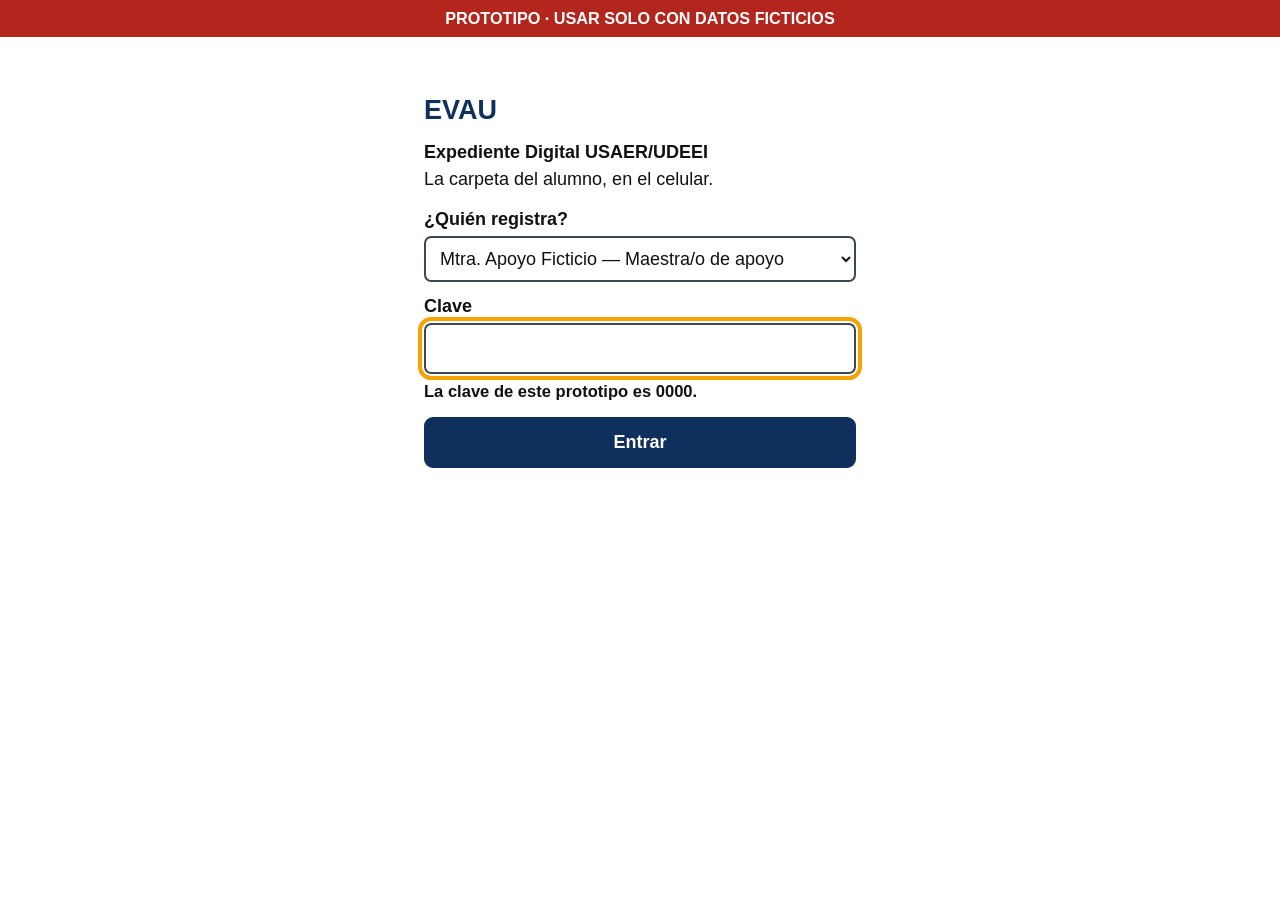
==== index.html @ 11ee19fd "EVAU 1.4.0: área de comunicación (plan individual e informe final) Pestaña Comunicación con la estru" ====
<!DOCTYPE html>
<html lang="es-MX">
<head>
<meta charset="utf-8">
<meta name="viewport" content="width=device-width, initial-scale=1">
<title>EVAU · Expediente Vivo de Atención USAER/UDEEI</title>
<meta name="theme-color" content="#0f2f5c">
<link rel="manifest" href="manifest.webmanifest">
<link rel="icon" href="icons/icon-192.png">
<link rel="apple-touch-icon" href="icons/icon-192.png">
<style>
:root{--azul:#0f2f5c;--azul2:#1b4a8a;--verde:#0b7a3e;--ambar:#b86a00;--rojo:#b3261e;--tinta:#111;--borde:#3d4654;--fondo:#fff;--gris:#eef1f5}
*{box-sizing:border-box}
html{font-size:18px}
body{margin:0;font-family:Arial,Helvetica,sans-serif;color:var(--tinta);background:var(--fondo);line-height:1.5;padding-bottom:6rem}
h1,h2,h3{margin:.2rem 0 .6rem;color:var(--azul);line-height:1.25}
h1{font-size:1.5rem}h2{font-size:1.3rem}h3{font-size:1.1rem}
p{margin:.3rem 0 .7rem}
a{color:var(--azul2);font-weight:bold}
header.barra{background:var(--azul);color:#fff;padding:.6rem 1rem;display:flex;align-items:center;gap:.8rem;flex-wrap:wrap}
header.barra .marca{font-size:1.4rem;font-weight:bold;letter-spacing:.05em}
header.barra .sub{font-size:.85rem;flex:1;min-width:10rem}
header.barra button{background:#fff;color:var(--azul);border:2px solid #fff}
.aviso-ficticio{background:var(--rojo);color:#fff;font-weight:bold;text-align:center;padding:.35rem .6rem;font-size:.9rem}
nav.menu{display:flex;gap:.3rem;overflow-x:auto;background:var(--gris);padding:.4rem .6rem;border-bottom:2px solid var(--azul);position:sticky;top:0;z-index:5}
nav.menu a{flex:0 0 auto;text-decoration:none;color:var(--azul);background:#fff;border:2px solid var(--azul);border-radius:.5rem;padding:.45rem .8rem;font-size:1rem}
nav.menu a.activo{background:var(--azul);color:#fff}
main{max-width:64rem;margin:0 auto;padding:1rem}
button,.boton{font:inherit;font-weight:bold;cursor:pointer;border:2px solid var(--azul);background:var(--azul);color:#fff;border-radius:.5rem;padding:.55rem .95rem;min-height:2.8rem}
button.sec{background:#fff;color:var(--azul)}
button.peligro{background:var(--rojo);border-color:var(--rojo)}
button.chico{min-height:2.2rem;padding:.3rem .6rem;font-size:.9rem}
button:focus-visible,a:focus-visible,input:focus-visible,select:focus-visible,textarea:focus-visible{outline:4px solid #f5a300;outline-offset:2px}
.fila{display:flex;gap:.6rem;flex-wrap:wrap;align-items:center;margin:.5rem 0}
.sep{flex:1}
.tarjetas{display:grid;grid-template-columns:repeat(auto-fill,minmax(11rem,1fr));gap:.8rem;margin:.8rem 0}
.tarjeta{border:2px solid var(--borde);border-radius:.6rem;padding:.8rem;background:#fff}
a.tarjeta{text-decoration:none;color:var(--tinta);display:block}
a.tarjeta:hover{border-color:var(--azul);background:var(--gris)}
.tarjeta .num{font-size:2.2rem;font-weight:bold;color:var(--azul);line-height:1.1}
.tarjeta .tit{font-weight:bold}
.caja{border:2px solid var(--borde);border-radius:.6rem;padding:.9rem;margin:.8rem 0;background:#fff}
.caja.alerta{border-color:var(--rojo);border-left-width:.6rem}
.caja.ok{border-color:var(--verde);border-left-width:.6rem}
table{border-collapse:collapse;width:100%;margin:.5rem 0;font-size:.95rem}
th,td{border:1.5px solid var(--borde);padding:.4rem .5rem;text-align:left;vertical-align:top}
th{background:var(--azul);color:#fff}
.tabla-scroll{overflow-x:auto}
td.n,th.n{text-align:center}
label{display:block;font-weight:bold;margin:.6rem 0 .2rem}
input,select,textarea{font:inherit;width:100%;padding:.55rem;border:2px solid var(--borde);border-radius:.4rem;background:#fff;color:var(--tinta)}
textarea{min-height:7rem}
td select,td input{padding:.3rem;min-width:4.5rem}
.etq{display:inline-block;border-radius:.4rem;padding:.1rem .5rem;font-weight:bold;font-size:.85rem;color:#fff;background:var(--azul)}
.etq.v{background:var(--verde)}.etq.a{background:var(--ambar)}.etq.r{background:var(--rojo)}.etq.g{background:#3d4654}
.pestanas{display:flex;gap:.3rem;overflow-x:auto;margin:.8rem 0;border-bottom:3px solid var(--azul)}
.pestanas a{flex:0 0 auto;text-decoration:none;padding:.5rem .8rem;border:2px solid var(--azul);border-bottom:none;border-radius:.5rem .5rem 0 0;color:var(--azul);background:#fff}
.pestanas a.activo{background:var(--azul);color:#fff}
.registro{border:2px solid var(--borde);border-left:.6rem solid var(--azul);border-radius:.5rem;padding:.7rem .8rem;margin:.7rem 0}
.registro.anulado{border-left-color:#3d4654;text-decoration:line-through;text-decoration-color:var(--rojo)}
.registro .cab{display:flex;gap:.5rem;flex-wrap:wrap;align-items:center;font-weight:bold}
.registro .firma{font-size:.9rem;font-style:italic}
.miniaturas{display:flex;gap:.5rem;flex-wrap:wrap;margin-top:.5rem}
.miniaturas img{width:6.5rem;height:6.5rem;object-fit:cover;border:2px solid var(--borde);border-radius:.4rem}
.miniaturas a.arch{border:2px solid var(--azul);border-radius:.4rem;padding:.4rem .6rem;text-decoration:none}
.barra-h{display:grid;grid-template-columns:minmax(7rem,14rem) 1fr 3rem;gap:.5rem;align-items:center;margin:.3rem 0}
.barra-h .b{background:var(--gris);border:1.5px solid var(--borde);height:1.5rem;border-radius:.3rem;overflow:hidden}
.barra-h .b i{display:block;height:100%;background:var(--azul2)}
.barra-h .v{font-weight:bold;text-align:right}
.fab{position:fixed;right:1rem;bottom:1rem;z-index:20;border-radius:2.5rem;padding:.9rem 1.3rem;font-size:1.15rem;background:var(--verde);border-color:var(--verde);box-shadow:0 3px 10px rgba(0,0,0,.45)}
.velo{position:fixed;inset:0;background:rgba(10,20,40,.75);z-index:50;display:flex;align-items:flex-start;justify-content:center;overflow:auto;padding:1rem}
.modal{background:#fff;border-radius:.7rem;max-width:44rem;width:100%;padding:1.1rem;border:3px solid var(--azul)}
.modal.ancho{max-width:60rem}
.toast{position:fixed;left:50%;bottom:5.5rem;transform:translateX(-50%);background:#111;color:#fff;padding:.7rem 1.1rem;border-radius:.5rem;z-index:99;font-weight:bold;max-width:90vw}
.acceso{max-width:26rem;margin:2rem auto;padding:1rem}
.grab{background:var(--rojo)!important;border-color:var(--rojo)!important}
.voz-estado{font-weight:bold;color:var(--rojo)}
.hoja{font-size:14pt;text-align:justify}
.hoja h1{font-size:16pt;text-align:center;color:#000}
.hoja h2{font-size:14pt;color:#000;border-bottom:2px solid #000;margin-top:1rem}
.hoja th{background:#222;color:#fff}
.hoja [contenteditable]{outline:2px dashed var(--azul2);padding:.3rem;min-height:3rem}
.nota{font-size:.92rem;font-weight:bold}

/* 1.1 · carpeta, dictado, documentos y plan */
.buscar-tit{font-size:1.25rem;color:var(--azul);margin-top:0}
input.buscar{font-size:1.2rem;padding:.75rem;border-width:3px;border-color:var(--azul)}
.carpetas{display:grid;grid-template-columns:repeat(auto-fill,minmax(19rem,1fr));gap:.7rem;margin:.8rem 0}
a.carpeta{display:flex;gap:.7rem;align-items:flex-start;text-decoration:none;color:var(--tinta);border:2px solid var(--borde);border-left:.55rem solid var(--azul);border-radius:.6rem;padding:.7rem .8rem;font-weight:normal}
a.carpeta:hover{background:var(--gris)}
a.carpeta .ic{font-size:2rem;line-height:1}
a.carpeta strong{font-size:1.1rem;color:var(--azul)}
.chips{display:flex;flex-wrap:wrap;gap:.45rem;margin:.3rem 0}
.chips label{display:inline-flex;align-items:center;gap:.4rem;margin:0;border:2px solid var(--azul);border-radius:2rem;padding:.35rem .85rem;cursor:pointer;background:#fff;color:var(--azul)}
.chips label:has(input:checked){background:var(--azul);color:#fff}
.chips input{width:1.25rem;height:1.25rem;margin:0;accent-color:#f5a300}
.chips-col{flex-direction:column;align-items:stretch}
.chips-col label{border-radius:.5rem;align-items:flex-start;font-weight:normal}
.dos{display:grid;grid-template-columns:1fr 1fr;gap:0 1rem}
@media(max-width:560px){.dos{grid-template-columns:1fr}}
.voz-caja{background:var(--gris);border-color:var(--azul);margin-top:.4rem}
.voz-caja .nota{margin:.4rem 0 0}
.destino{outline:5px solid #f5a300!important;outline-offset:2px}
.docs{display:flex;flex-wrap:wrap;gap:.4rem .9rem;align-items:center;border:2px solid var(--borde);border-radius:.6rem;padding:.6rem .8rem;margin:.6rem 0;background:#fff}
.docs .doc-item{text-decoration:none;color:var(--tinta);font-weight:bold}
.docs .doc-item.falta{color:var(--rojo)}
.registro.incidencia{border-left-color:var(--rojo)}
.seccion h3{margin:0}
.seccion td,.seccion th{overflow-wrap:anywhere}
.seccion .tabla-scroll{max-width:100%}
.seccion ul,.hoja ul{margin:.2rem 0 .5rem 1.2rem;padding-left:.6rem}
.centro{text-align:center!important}
table.firmas{border:none;margin-top:2.6rem}
table.firmas td{border:none;text-align:center;width:50%;padding:0 1rem}
table.firmas .linea{border-top:2px solid #000;margin:0 auto .3rem;width:85%}
.hoja .portada{text-align:center;font-size:13pt}
.hoja .portada .t-plan{font-size:20pt;font-weight:bold;letter-spacing:.15em;margin:2.2rem 0 1.6rem}
.hoja .portada p{margin:1rem 0}
.hoja .encab{font-size:10.5pt;line-height:1.45;border-bottom:2px solid #000;padding-bottom:4pt;margin-bottom:8pt;text-align:left}
.hoja table.marco,.hoja table.marco>thead>tr>td,.hoja table.marco>tbody>tr>td{border:none;padding:0}
.hoja.plan{font-size:12pt}
.hoja h2{break-after:avoid}
.hoja.plan h2{font-size:12.5pt;text-align:center;border-bottom:none;text-decoration:underline;margin-top:1.1rem}
.hoja.plan td,.hoja.plan th{font-size:11pt}
.hoja.plan p{margin:.2rem 0}
.salto{break-after:page;height:0}
@media screen{.hoja .salto{border-top:3px dashed var(--borde);margin:1.2rem 0;height:0}}
@media print{.hoja{font-size:12pt}.hoja .portada{min-height:22cm}tr,li{break-inside:avoid}}
@media print{
  body{padding:0}
  body>*:not(.velo){display:none!important}
  .velo{position:static;background:#fff;padding:0;display:block}
  .modal{border:none;max-width:none;padding:0}
  .no-imprime{display:none!important}
  .hoja [contenteditable]{outline:none}
  .hoja th{-webkit-print-color-adjust:exact;print-color-adjust:exact}
}

/* 1.3 · dictado reutilizable, búsqueda por voz y combinación de respaldos */
.voz-estado{color:var(--azul);min-height:1.2em}
.voz-estado.error{color:var(--rojo)}
.etiqueta-mic{display:flex;align-items:flex-end;justify-content:space-between;gap:.5rem;flex-wrap:wrap}
.etiqueta-mic label{flex:1;min-width:10rem}
button.mic{margin:.4rem 0 .2rem}
details.guia{border:2px solid var(--azul);border-radius:.5rem;padding:.4rem .8rem;margin:.6rem 0;background:#fff}
details.guia summary{font-weight:bold;color:var(--azul);cursor:pointer;padding:.3rem 0;font-size:1.05rem}
details.guia ol{margin:.4rem 0 .4rem 1.2rem;padding:0}
details.guia li{margin:.25rem 0}
.ejemplo-sale{border:2px dashed var(--azul);border-radius:.4rem;padding:.5rem .7rem;margin:.3rem 0 .6rem}
.buscar-fila{display:flex;gap:.5rem;flex-wrap:wrap}
.buscar-fila input{flex:1 1 14rem;min-width:0}
.buscar-fila button{flex:0 0 auto}
.opcion-resp{display:flex;gap:.8rem;align-items:flex-start;flex-wrap:wrap;margin:.7rem 0;padding:.6rem 0;border-top:1.5px solid var(--borde)}
.opcion-resp > button,.opcion-resp > label.boton{flex:0 0 auto;min-width:15rem;text-align:center}
.opcion-resp p{flex:1 1 16rem;margin:0}
ul.resumen-comb li{margin:.35rem 0;font-size:1.05rem}
label.boton{display:inline-block}
.boton.peligro{background:var(--rojo);border-color:var(--rojo)}

/* Formatos de comunicación (1.4.0) */
.hoja .enc-inst{text-align:center;font-size:11pt;line-height:1.3;margin-bottom:8pt}
.hoja .enc-inst p{margin:0}
.hoja .enc-inst .leyenda{font-style:italic;margin-top:4pt}
.hoja table.datos-com td{font-size:11pt}

</style>
</head>
<body>
<noscript>EVAU necesita JavaScript activado.</noscript>
<script>
'use strict';
/* EVAU · Expediente Vivo de Atención USAER/UDEEI · núcleo: utilidades, catálogos, almacenamiento y dictado */
const VERSION = '1.4.0';
const CLAVE = '0000';
const $ = (s, r = document) => r.querySelector(s);
const esc = s => String(s ?? '').replace(/[&<>"']/g, c => ({ '&': '&amp;', '<': '&lt;', '>': '&gt;', '"': '&quot;', "'": '&#39;' }[c]));
const uid = () => Date.now().toString(36) + Math.random().toString(36).slice(2, 8);
const p2 = n => String(n).padStart(2, '0');
const hoy = () => { const d = new Date(); return d.getFullYear() + '-' + p2(d.getMonth() + 1) + '-' + p2(d.getDate()); };
const ahora = () => { const d = new Date(); return p2(d.getHours()) + ':' + p2(d.getMinutes()); };
const MESES = ['enero', 'febrero', 'marzo', 'abril', 'mayo', 'junio', 'julio', 'agosto', 'septiembre', 'octubre', 'noviembre', 'diciembre'];
const fcorta = f => f ? f.slice(8, 10) + '/' + f.slice(5, 7) + '/' + f.slice(0, 4) : '';
const fdm = f => f ? Number(f.slice(8, 10)) + ' ' + MESES[Number(f.slice(5, 7)) - 1].slice(0, 3) : '';
const flarga = f => f ? Number(f.slice(8, 10)) + ' de ' + MESES[Number(f.slice(5, 7)) - 1] + ' de ' + f.slice(0, 4) : '';
const lineas = t => String(t || '').split('\n').map(s => s.trim()).filter(Boolean);
function edad(fn) {
  if (!fn) return '';
  const h = new Date(), n = new Date(fn + 'T12:00:00');
  let a = h.getFullYear() - n.getFullYear(), m = h.getMonth() - n.getMonth();
  if (h.getDate() < n.getDate()) m--;
  if (m < 0) { a--; m += 12; }
  return a + ' años ' + m + ' meses';
}

/* ---------- Catálogos ----------
   Plan de intervención: estructura del formato «Plan de Intervención Educativa» que usa la USAER (apartados, áreas y tipos).
   Estadística: estructura del cuestionario 911 USAER-1 más las tres categorías «Problemas severos…» que la USAER usa en su estadística
   para alumnos sin diagnóstico. Lo demás son modelos de uso común, no oficiales. */
const CAT = {
  roles: { apoyo: 'Maestra/o de apoyo', psicologia: 'Psicología', comunicacion: 'Comunicación', direccion: 'Dirección (consulta y carpeta general)' },
  turnos: ['Matutino', 'Vespertino', 'Jornada ampliada', 'Tiempo completo'],
  grados: ['1°', '2°', '3°', '4°', '5°', '6°'],
  tiposRegistro: ['Apoyo individual', 'Acompañamiento en aula', 'Asesoría a docente', 'Orientación a familia', 'Entrevista', 'Seguimiento', 'Observación', 'Incidencia', 'Canalización'],
  condiciones: ['En detección (sin condición identificada)', 'Ceguera', 'Baja visión', 'Sordera', 'Hipoacusia', 'Discapacidad motriz', 'Discapacidad intelectual', 'Aptitudes sobresalientes', 'Discapacidad psicosocial', 'Sordoceguera', 'Trastorno del espectro autista', 'Discapacidad múltiple', 'TDAH', 'Otras condiciones', 'Problemas severos de comunicación', 'Problemas severos de conducta', 'Problemas severos de aprendizaje'],
  /* Alumnos sin diagnóstico: no llevan plan de intervención ni evaluación psicopedagógica, solo informe final del ciclo */
  sinDiagnostico: ['En detección (sin condición identificada)', 'Problemas severos de comunicación', 'Problemas severos de conducta', 'Problemas severos de aprendizaje'],
  /* Formato del plan de intervención */
  areas: ['Cognoscitiva', 'Motrices', 'Sociales', 'Afectivas', 'Académicas', 'Comunicativo-lingüística', 'Independencia y autocuidado'],
  bapCats: ['Del contexto físico y sensorial', 'Metodológicas o didácticas', 'Organizativas', 'Actitudinales', 'Sociofamiliares'],
  aula: ['Ambientales', 'Organizativas', 'Espaciales', 'Comunicativas', 'Sensoriales', 'Para la participación'],
  apoyos: ['Apoyo personal', 'Apoyos visuales', 'Material didáctico', 'Materiales sensoriales', 'Vinculación con instituciones externas'],
  curriculo: ['Metodología', 'Evaluación', 'Procesos de desarrollo de aprendizaje'],
  fases: ['Fase 2', 'Fase 3', 'Fase 4', 'Fase 5', 'Fase 6'],
  campos: ['Lenguajes', 'Saberes y Pensamiento Científico', 'Ética, Naturaleza y Sociedades', 'De lo Humano y lo Comunitario'],
  cortes: ['Noviembre', 'Marzo', 'Junio'],
  necesidadesPadres: [
    'Necesitan información clara y precisa sobre la condición de su hija o hijo para comprender mejor sus características (pláticas, conferencias, talleres).',
    'Necesitan asesoría para implementar un sistema alternativo de comunicación que favorezca las habilidades comunicativas y lingüísticas de su hija o hijo.',
    'Necesitan orientación sobre estrategias de conducta para incidir positivamente en el comportamiento de su hija o hijo y evitar situaciones de conflicto.',
    'Necesitan asesoría para diseñar e implementar materiales específicos de apoyo a las necesidades escolares.',
    'Necesitan vincularse con otras instituciones que apoyen el aprendizaje escolar y la participación de su hija o hijo en la vida cotidiana.'
  ],
  /* Registro diario */
  nivelesApoyo: ['Ayuda total', 'Modelado', 'Indicación verbal', 'Recordatorio visual', 'Independiente'],
  marcas: ['Logro', 'Dificultad', 'Apoyo brindado'],
  /* Bitácora de incidencia */
  incClasif: ['Agresión física', 'Agresión verbal', 'Accidente escolar', 'Daño material', 'Abandono de lugar sin autorización', 'Desobediencia a indicaciones'],
  incAntec: ['Llamada de atención verbal', 'Diálogo con el alumno', 'Reincidencia', 'Compromisos no cumplidos'],
  docTipos: ['Consentimiento informado', 'Plan de intervención', 'Informe de evaluación psicopedagógica', 'Informe psicológico', 'Informe de comunicación', 'Informe final', 'Documento médico o diagnóstico', 'Informe de especialista externo', 'Otro'],
  tiposInforme: ['Seguimiento — corte de noviembre', 'Seguimiento — corte de marzo', 'Seguimiento — corte de junio', 'Final del ciclo', 'Para la familia'],
  /* Valoración (modelo F04, no oficial) */
  componentes: ['Competencia curricular — Lenguajes', 'Competencia curricular — Saberes y Pensamiento Científico', 'Competencia curricular — Ética, Naturaleza y Sociedades', 'Competencia curricular — De lo Humano y lo Comunitario', 'Área cognitiva', 'Área afectivo-emocional / socio-adaptativa', 'Área lingüístico-comunicativa', 'Área motriz', 'Estilo de aprendizaje, intereses y motivación'],
  escala: { '': '—', L: 'Logrado', P: 'En proceso', R: 'Requiere apoyo' }
};
const colorMarca = m => ({ Logro: 'v', Dificultad: 'r', 'Apoyo brindado': 'a' }[m] || 'g');

/* ---------- Estado ---------- */
function planVacio() {
  const o = { datosGenerales: '', areas: {}, bap: {}, aula: {}, apoyos: {}, curriculo: {}, curriculares: [], registroEval: {}, necesidades: [], necesidadesOtras: '', compromisos: [], final: { avanzo: '', promocion: '', razones: '', destino: '' }, participantes: [], actualizado: '' };
  CAT.areas.forEach(a => o.areas[a] = { fortalezas: [], oportunidades: [] });
  CAT.bapCats.forEach(c => o.bap[c] = []);
  CAT.aula.forEach(c => o.aula[c] = { adecuacion: '', responsables: '' });
  CAT.apoyos.forEach(c => o.apoyos[c] = { adecuacion: '', responsables: '' });
  CAT.curriculo.forEach(c => o.curriculo[c] = []);
  CAT.cortes.forEach(c => o.registroEval[c] = { logros: '', padres: '' });
  return o;
}
function estadoVacio() {
  return {
    version: 2,
    config: { ciclo: '2026-2027', servicio: 'USAER/UDEEI «Unidad Ejemplo» · CCT 00FUA0000Z (ficticia)' },
    usaer: { unidad: 'UNIDAD DE SERVICIO DE APOYO A LA EDUCACIÓN REGULAR U.S.A.E.R. NÚM. 0000', cct: '00FUA0000Z', turno: 'MATUTINO', domicilio: 'CALLE FICTICIA S/N, COLONIA EJEMPLO, C.P. 00000', directora: 'Dir. USAER Ficticio', encabezado: 'CONDICIÓN DEL ALUMNO:', dependencia: 'SECRETARÍA DE EDUCACIÓN\nSUBSECRETARÍA DE EDUCACIÓN BÁSICA\nDIRECCIÓN GENERAL DE EDUCACIÓN ESPECIAL\nDEPARTAMENTO DE EDUCACIÓN ESPECIAL', zona: '', lugar: '', leyenda: '' },
    usuarios: [
      { id: 'u1', nombre: 'Mtra. Apoyo Ficticio', rol: 'apoyo' },
      { id: 'u2', nombre: 'Psic. Psicología Ficticio', rol: 'psicologia' },
      { id: 'u3', nombre: 'Mtra. Comunicación Ficticio', rol: 'comunicacion' },
      { id: 'u4', nombre: 'Dir. Dirección Ficticio', rol: 'direccion' }
    ],
    escuelas: [], grupos: [], alumnos: [], registros: [], evidencias: [], documentos: [],
    valoraciones: {}, planes: {}, comunicacion: {}, informes: [], bitacora: [], borrados: []
  };
}
/* Convierte datos o respaldos de la versión 1.0 al formato del plan real (no se pierde nada) */
function migrar(d) {
  const base = estadoVacio();
  d = Object.assign(base, d);
  d.usaer = Object.assign(estadoVacio().usaer, d.usaer || {});
  (d.documentos || []).forEach(x => { if (x.tipo === 'Evaluación psicopedagógica') x.tipo = 'Informe de evaluación psicopedagógica'; });
  if ((d.version || 1) >= 2 && !Array.isArray(d.planes)) return d;
  const planes = {}, p = id => (planes[id] = planes[id] || planVacio());
  const mapBap = { 'Actitudinal': 'Actitudinales', 'Pedagógica / didáctica': 'Metodológicas o didácticas', 'De organización': 'Organizativas', 'De comunicación': 'Metodológicas o didácticas', 'Física / de accesibilidad': 'Del contexto físico y sensorial', 'Normativa': 'Organizativas', 'Socioeconómica': 'Sociofamiliares' };
  const mapArea = { 'Comunicación': 'Comunicativo-lingüística', 'Cognitiva': 'Cognoscitiva', 'Socioemocional': 'Afectivas', 'Motriz': 'Motrices', 'Autonomía': 'Independencia y autocuidado' };
  (Array.isArray(d.bap) ? d.bap : []).forEach(b => p(b.alumnoId).bap[mapBap[b.categoria] || 'Organizativas'].push(b.descripcion));
  (Array.isArray(d.ajustes) ? d.ajustes : []).forEach(j => p(j.alumnoId).curriculo['Metodología'].push(j.tipo + ': ' + j.descripcion));
  (Array.isArray(d.planes) ? d.planes : []).forEach(x => p(x.alumnoId).areas[mapArea[x.area] || 'Académicas'].oportunidades.push(x.objetivo));
  const viejos = {}; (Array.isArray(d.planes) ? d.planes : []).forEach(x => viejos[x.id] = mapArea[x.area] || 'Académicas');
  d.registros.forEach(r => { if (r.planId && !r.area) r.area = viejos[r.planId] || ''; r.marcas = r.marcas || []; });
  d.planes = planes; delete d.bap; delete d.ajustes; d.version = 2;
  return d;
}
let DB = estadoVacio();
let USUARIO = null;
const puedeEditar = () => USUARIO && USUARIO.rol !== 'direccion';
const ed = html => puedeEditar() ? html : '';
/* Con diagnóstico = lleva plan de intervención e informes por área; sin diagnóstico = solo informe final */
const determinado = a => !CAT.sinDiagnostico.includes(a.condicion);
const condicionVisible = a => a.condicion.startsWith('Problemas severos') ? 'Sin diagnóstico' : a.condicion;
/* Sin diagnóstico: solo el informe final del ciclo (confirmado por la maestra de apoyo, 23/11/2026) */
const tiposInformeDe = a => determinado(a) ? CAT.tiposInforme : ['Final del ciclo'];
const porId = (lista, id) => DB[lista].find(x => x.id === id);
const nomUsuario = id => (porId('usuarios', id) || {}).nombre || 'Sin nombre';
/* Escuelas que atiende cada profesional (1.3.2). Sin escuelas marcadas = atiende todas (p. ej. la maestra de comunicación, única en la USAER). */
const atiende = (u, escuelaId) => !(u.escuelas || []).length || u.escuelas.includes(escuelaId);
const equipoDe = escuelaId => DB.usuarios.filter(u => u.rol !== 'direccion' && atiende(u, escuelaId));
const escuelasDe = u => (u.escuelas || []).length ? u.escuelas.map(id => (porId('escuelas', id) || {}).nombre).filter(Boolean).join(' · ') || 'Todas' : 'Todas';
const rolUsuario = id => CAT.roles[(porId('usuarios', id) || {}).rol] || '';
const nomGrupo = g => g ? g.grado + ' ' + g.grupo : '';
function ciclo() { const [a, b] = DB.config.ciclo.split('-'); return { ini: a + '-08-01', fin: b + '-07-31', a, b }; }
function planDe(alumnoId) { if (!DB.planes[alumnoId]) DB.planes[alumnoId] = planVacio(); return DB.planes[alumnoId]; }
function planTieneContenido(p) { return !!p && (p.datosGenerales || Object.values(p.areas).some(x => x.fortalezas.length || x.oportunidades.length) || Object.values(p.bap).some(x => x.length)); }

/* ---------- Almacenamiento (IndexedDB en este dispositivo) ---------- */
let idb = null;
function abrirIDB() {
  return new Promise(res => {
    try {
      const r = indexedDB.open('evau', 1);
      r.onupgradeneeded = () => { r.result.createObjectStore('kv'); r.result.createObjectStore('archivos'); };
      r.onsuccess = () => { idb = r.result; res(true); };
      r.onerror = () => res(false);
    } catch (e) { res(false); }
  });
}
function idbOp(almacen, modo, fn) {
  return new Promise(res => {
    if (!idb) return res(undefined);
    try {
      const tx = idb.transaction(almacen, modo); const q = fn(tx.objectStore(almacen));
      tx.oncomplete = () => res(q && q.result); tx.onerror = () => res(undefined);
    } catch (e) { res(undefined); }
  });
}
const leerEstado = () => idbOp('kv', 'readonly', s => s.get('estado'));
function guardar(accion) {
  sellar();
  if (accion) {
    DB.bitacora.push({ f: hoy() + ' ' + ahora(), u: USUARIO ? USUARIO.nombre : '—', a: accion });
    if (DB.bitacora.length > 500) DB.bitacora = DB.bitacora.slice(-500);
  }
  return idbOp('kv', 'readwrite', s => s.put(DB, 'estado'));
}
const mem = {};
async function guardarArchivo(id, blob) { mem[id] = blob; await idbOp('archivos', 'readwrite', s => s.put(blob, id)); }
async function leerArchivo(id) { return (await idbOp('archivos', 'readonly', s => s.get(id))) || mem[id] || null; }
async function borrarArchivos() { for (const k in mem) delete mem[k]; await idbOp('archivos', 'readwrite', s => s.clear()); }

/* ---------- Sellos de cambio y combinación de respaldos (1.3) ----------
   Cada alumno, registro, escuela, plan, documento, etc. guarda en «_m» CUÁNDO cambió por última vez (t) y QUIÉN lo cambió (u, n).
   No hace falta tocar cada pantalla: al guardar, EVAU compara cada dato con su «huella» anterior y sella solo lo que cambió.
   Lo que se quita del expediente deja una marca en «borrados», para que al combinar no reaparezca. */
const COLECCIONES = ['usuarios', 'escuelas', 'grupos', 'alumnos', 'registros', 'evidencias', 'documentos', 'informes'];
const MAPAS = ['planes', 'valoraciones', 'comunicacion'];
/* Un plan o una ficha de comunicación vacíos (se crean solo con abrir la pestaña) no cuentan como dato */
const mapaVacio = (c, x) => (c === 'planes' && planVacioSinFecha(x)) || (c === 'comunicacion' && huella(Object.assign({}, x, { actualizado: '' })) === huella(Object.assign(comVacio(), { actualizado: '' })));
const OBJETOS = ['config', 'usaer'];
const SELLO_ANTIGUO = '2000-01-01T00:00:00.000Z';   // datos de antes de la 1.3: se sabe que existen, no cuándo cambiaron
const NOMBRES_COL = { usuarios: ['profesional', 'profesionales'], escuelas: ['escuela', 'escuelas'], grupos: ['grupo', 'grupos'], alumnos: ['alumno', 'alumnos'], registros: ['registro', 'registros'], evidencias: ['evidencia', 'evidencias'], documentos: ['documento', 'documentos'], informes: ['informe', 'informes'], planes: ['plan de intervención', 'planes de intervención'], valoraciones: ['valoración', 'valoraciones'], config: ['dato del ciclo', 'datos del ciclo'], usaer: ['dato del servicio', 'datos del servicio'] };
const huella = x => JSON.stringify(x, (k, v) => k === '_m' ? undefined : v);
let HUELLA_PLAN_VACIO = null;
const planVacioSinFecha = p => { if (HUELLA_PLAN_VACIO === null) HUELLA_PLAN_VACIO = huella(Object.assign(planVacio(), { actualizado: '' })); return huella(Object.assign({}, p, { actualizado: '' })) === HUELLA_PLAN_VACIO; };
/* Recorre todos los datos sellables: [clave, colección, id, objeto] */
function cadaDato(d, fn) {
  COLECCIONES.forEach(c => (d[c] || []).forEach(x => fn(c + ':' + x.id, c, x.id, x)));
  MAPAS.forEach(c => Object.keys(d[c] || {}).forEach(id => { const x = d[c][id]; if (!mapaVacio(c, x)) fn(c + ':' + id, c, id, x); }));
  OBJETOS.forEach(c => d[c] && fn(c, c, '', d[c]));
}
let HUELLAS = {};
function calcularHuellas() { HUELLAS = {}; cadaDato(DB, (k, c, id, x) => HUELLAS[k] = huella(x)); }
const sello = () => ({ t: new Date().toISOString(), u: USUARIO ? USUARIO.id : '', n: USUARIO ? USUARIO.nombre : '' });
function sellar() {
  DB.borrados = DB.borrados || [];
  const vistos = new Set();
  cadaDato(DB, (k, c, id, x) => {
    vistos.add(k);
    const h = huella(x), antes = HUELLAS[k];
    if (antes === undefined || antes !== h) x._m = sello();          // nuevo o cambiado
    else if (!x._m) x._m = { t: SELLO_ANTIGUO, u: '', n: '' };       // sin cambio, de antes de la 1.3
    HUELLAS[k] = h;
  });
  for (const k in HUELLAS) if (!vistos.has(k)) {                     // se quitó: queda la marca
    const [c, id] = k.split(':');
    if (id) DB.borrados.push(Object.assign({ c, id }, sello()));
    delete HUELLAS[k];
  }
}
const tiempo = x => (x && x._m && x._m.t) || '';

/* Combina dos estados sin perder nada. Regla: si el mismo dato cambió en los dos, gana el cambio más reciente.
   Devuelve { datos, resumen } y NO toca DB: así se puede mostrar el resumen antes de aplicar. */
function combinarEstados(local, entrante) {
  const L = JSON.parse(JSON.stringify(local)), E = migrar(JSON.parse(JSON.stringify(entrante)));
  const res = { nuevos: {}, actualizados: {}, quitados: {}, conflictos: 0, porPersona: {} };
  const suma = (o, c) => o[c] = (o[c] || 0) + 1;
  /* Marcas de borrado de los dos lados (la más reciente de cada dato) */
  const marcas = {};
  [...(L.borrados || []), ...(E.borrados || [])].forEach(b => { const k = b.c + ':' + b.id; if (!marcas[k] || b.t > marcas[k].t) marcas[k] = b; });
  const decidir = (c, l, e, k) => {                                   // devuelve el objeto que se queda (o null)
    const m = marcas[k];
    if (m && m.t >= tiempo(e) && (!l || m.t >= tiempo(l))) { if (l) suma(res.quitados, c); return null; }
    if (!e) return l;
    if (!l) { suma(res.nuevos, c); if (c === 'registros' || c === 'informes' || c === 'documentos') { const quien = (e._m && e._m.n) || nombreEn(E, e.usuarioId) || 'Sin nombre'; res.porPersona[quien] = res.porPersona[quien] || {}; suma(res.porPersona[quien], c); } return e; }
    if (huella(l) === huella(e)) return tiempo(e) > tiempo(l) ? e : l;
    if (tiempo(e) > tiempo(l)) { suma(res.actualizados, c); return e; }
    if (tiempo(e) === tiempo(l)) res.conflictos++;                   // cambiaron los dos sin sello: se conserva lo de este dispositivo
    return l;
  };
  for (const c of COLECCIONES) {
    const mapa = new Map((L[c] || []).map(x => [x.id, x])), orden = (L[c] || []).map(x => x.id);
    (E[c] || []).forEach(x => { if (!mapa.has(x.id)) orden.push(x.id); });
    const porE = new Map((E[c] || []).map(x => [x.id, x]));
    L[c] = orden.map(id => decidir(c, mapa.get(id), porE.get(id), c + ':' + id)).filter(Boolean);
  }
  for (const c of MAPAS) {
    const out = {}, ids = new Set([...Object.keys(L[c] || {}), ...Object.keys(E[c] || {})]);
    const util = (x) => x && !mapaVacio(c, x) ? x : undefined;
    ids.forEach(id => {
      const l = util((L[c] || {})[id]), e = util((E[c] || {})[id]);
      const r = l || e ? decidir(c, l, e, c + ':' + id) : (L[c] || {})[id];   // un plan vacío no cuenta como cambio
      if (r) out[id] = r;
    });
    L[c] = out;
  }
  for (const c of OBJETOS) { const r = decidir(c, L[c], E[c], c); if (r) L[c] = r; }
  /* Bitácora: se juntan las dos, sin repetir */
  const vistos = new Set(), bit = [];
  [...(L.bitacora || []), ...(E.bitacora || [])].forEach(b => { const k = b.f + '|' + b.u + '|' + b.a; if (!vistos.has(k)) { vistos.add(k); bit.push(b); } });
  L.bitacora = bit.sort((a, b) => a.f.localeCompare(b.f)).slice(-500);
  L.borrados = Object.values(marcas);
  return { datos: L, resumen: res };
}
function nombreEn(d, uid_) { return ((d.usuarios || []).find(u => u.id === uid_) || {}).nombre; }
const cuenta = (n, c) => n + ' ' + NOMBRES_COL[c][n === 1 ? 0 : 1];
function textoResumen(r) {
  const lin = [], lista = o => Object.entries(o).map(([c, n]) => cuenta(n, c)).join(', ');
  if (Object.keys(r.nuevos).length) lin.push('Entran nuevos: ' + lista(r.nuevos) + '.');
  Object.entries(r.porPersona).forEach(([p, o]) => lin.push('De ' + p + ': ' + lista(o) + '.'));
  if (Object.keys(r.actualizados).length) lin.push('Se actualizan con el cambio más reciente: ' + lista(r.actualizados) + '.');
  if (Object.keys(r.quitados).length) lin.push('Se quitan porque alguien los quitó después: ' + lista(r.quitados) + '.');
  if (r.conflictos) lin.push(r.conflictos + (r.conflictos === 1 ? ' dato cambió' : ' datos cambiaron') + ' en los dos lados sin fecha (datos de antes de la versión 1.3): se conservó lo de este dispositivo.');
  return lin.length ? lin : ['No hay nada nuevo: este dispositivo ya tiene todo lo del respaldo.'];
}

/* ---------- Interfaz común ---------- */
function aviso(msg) {
  const t = document.createElement('div'); t.className = 'toast'; t.setAttribute('role', 'status'); t.textContent = msg;
  document.body.appendChild(t); setTimeout(() => t.remove(), 3200);
}
function abrirModal(html, ancho) {
  const v = document.createElement('div'); v.className = 'velo';
  v.innerHTML = `<div class="modal ${ancho ? 'ancho' : ''}" role="dialog" aria-modal="true">${html}</div>`;
  document.body.appendChild(v);
  v.cerrar = () => { detenerVoz(); v.remove(); };
  return v;
}
function confirmar(msg, fn, textoBoton) {
  const v = abrirModal(`<h2>Confirmar</h2><p>${esc(msg)}</p><div class="fila"><button class="peligro" data-ok>${esc(textoBoton || 'Sí, continuar')}</button><button class="sec" data-no>Cancelar</button></div>`);
  $('[data-ok]', v).onclick = () => { v.cerrar(); fn(); };
  $('[data-no]', v).onclick = () => v.cerrar();
}
/* Formulario genérico: campos = [{k,label,tipo,opciones,req,ayuda,def}]
   tipos: text, date, number, select, textarea, lista (una idea por renglón → arreglo), checks (casillas → arreglo) */
function formulario(titulo, campos, valores, alGuardar, intro) {
  valores = valores || {};
  const cuerpo = campos.map(c => {
    const v = valores[c.k] ?? c.def ?? '';
    let ctl;
    if (c.tipo === 'select') {
      const ops = c.opciones.map(o => { const [val, txt] = Array.isArray(o) ? o : [o, o]; return `<option value="${esc(val)}" ${String(val) === String(v) ? 'selected' : ''}>${esc(txt)}</option>`; }).join('');
      ctl = `<select id="f_${c.k}">${c.req ? '' : '<option value="">—</option>'}${ops}</select>`;
    } else if (c.tipo === 'textarea' || c.tipo === 'lista') ctl = `<textarea id="f_${c.k}" ${c.alto ? `style="min-height:${c.alto}rem"` : ''}>${esc(Array.isArray(v) ? v.join('\n') : v)}</textarea>`;
    else if (c.tipo === 'checks') ctl = `<div class="chips chips-col" id="f_${c.k}">${c.opciones.map(o => { const [val, txt] = Array.isArray(o) ? o : [o, o]; return `<label><input type="checkbox" value="${esc(val)}" ${(v || []).includes(val) ? 'checked' : ''}>${esc(txt)}</label>`; }).join('')}</div>`;
    else ctl = `<input id="f_${c.k}" type="${c.tipo || 'text'}" value="${esc(v)}" ${c.tipo === 'number' ? 'min="0" max="100"' : ''}>`;
    const mic = c.tipo === 'textarea' || c.tipo === 'lista' ? `<button type="button" class="sec chico mic" data-mic="${esc(c.k)}" aria-label="Dictar en ${esc(c.label)}">🎙 Dictar</button>` : '';
    return `<div class="etiqueta-mic"><label for="f_${c.k}">${esc(c.label)}${c.req ? ' *' : ''}</label>${mic}</div>${ctl}${c.ayuda ? `<div class="nota">${esc(c.ayuda)}</div>` : ''}${c.tipo === 'lista' ? '<div class="nota">Escriba una idea por renglón.</div>' : ''}`;
  }).join('');
  const conMic = campos.filter(c => c.tipo === 'textarea' || c.tipo === 'lista');
  const ayudaVoz = conMic.length ? `${guiaFormulario(conMic.some(c => c.tipo === 'lista'))}<p class="voz-estado" id="f_voz" role="status"></p>` : '';
  const v = abrirModal(`<h2>${esc(titulo)}</h2>${intro || ''}${ayudaVoz}<form>${cuerpo}<div class="fila" style="margin-top:1rem"><button type="submit">Guardar</button><button type="button" class="sec" data-no>Cancelar</button></div></form>`, campos.length > 6);
  $('[data-no]', v).onclick = () => v.cerrar();
  v.querySelectorAll('[data-mic]').forEach(b => {
    const c = campos.find(x => x.k === b.dataset.mic), caja = $('#f_' + c.k, v);
    botonMicrofono(b, { caja, separador: c.tipo === 'lista' ? '\n' : ' ', alEstado: (t, err) => { const e = $('#f_voz', v); e.textContent = t; e.classList.toggle('error', err); } });
  });
  $('form', v).onsubmit = e => {
    e.preventDefault(); detenerVoz();
    const out = {};
    for (const c of campos) {
      const el = $('#f_' + c.k, v);
      if (c.tipo === 'checks') out[c.k] = [...el.querySelectorAll('input:checked')].map(i => i.value);
      else if (c.tipo === 'lista') out[c.k] = lineas(el.value);
      else out[c.k] = el.value.trim();
      if (c.req && !out[c.k]) { aviso('Falta: ' + c.label); el.focus(); return; }
    }
    v.cerrar(); alGuardar(out);
  };
  const p = $('input:not([type=checkbox]),select,textarea', v); if (p) p.focus();
  return v;
}
function descargar(nombre, contenido, tipo) {
  const blob = contenido instanceof Blob ? contenido : new Blob([contenido], { type: tipo });
  const a = document.createElement('a'); a.href = URL.createObjectURL(blob); a.download = nombre;
  document.body.appendChild(a); a.click(); a.remove(); setTimeout(() => URL.revokeObjectURL(a.href), 4000);
}
const archivoSeguro = s => String(s).normalize('NFD').replace(/[̀-ͯ]/g, '').replace(/[^\w.-]+/g, '_');

/* ---------- Dictado por voz (1.3) ----------
   Sigue las bases del documento «Dictado por voz en aplicaciones web: bases, patrones y código reutilizable» (23/11/2026):
   · Patrón 1: un solo dictador para cualquier caja de texto. Escucha de corrido, se vuelve a encender solo tras cada silencio,
     escribe solo los resultados definitivos, respeta lo corregido a mano y explica cada error con lo que hay que hacer.
   · Patrón 3: encontrar un alumno diciendo su nombre, aunque se diga mal o incompleto.
   · Patrón 5: guía plegable «Cómo dictar aquí» con un ejemplo que pasa por el mismo lector que usa la pantalla.
   Límite que no depende del código: el navegador suele enviar el audio a su servicio de reconocimiento (en Chrome, Google). */
const enAndroid = /Android/i.test(navigator.userAgent || '');
const sinAcentos = t => String(t || '').toLowerCase().normalize('NFD').replace(/[̀-ͯ]/g, '');
const palabrasDe = t => sinAcentos(t).replace(/[^a-z0-9ñ\s]/g, ' ').split(/\s+/).filter(Boolean);
function normalizarDictado(t) {
  return t.replace(/\s*\bpunto y (aparte|seguido)\b\s*/gi, '. ').replace(/(^|\s+)\bpunto\b\s*/gi, '. ').replace(/\s+\bcoma\b\s*/gi, ', ').replace(/\s+/g, ' ').trim().replace(/^[.,]\s*/, '').replace(/([.!?]\s+)(\p{Ll})/gu, (m, a, b) => a + b.toUpperCase());
}
const mayus = t => t.replace(/^\s*(\S)/, (m, c) => c.toUpperCase());
function limpiarActividad(t) { return mayus(t.replace(/^(hoy\s+)?(se\s+trabaj[óo]|trabajamos|se\s+realiz[óo]|realizamos|se\s+hizo|hicimos|vimos|se\s+vio)\s+((con|en)\s+)?/i, '').replace(/[.\s]+$/, '')); }
function dividirDictado(t) {
  const m = t.match(/^(.+?[.!?])\s+(.+)$/s);
  return m ? [m[1], m[2]] : [t, ''];
}
/* Android suele mandar la misma frase varias veces, cada vez más larga: si una frase repite la anterior y la amplía, la sustituye */
function unirFrases(lista) {
  const out = [];
  for (const f of lista) {
    const previa = out.length ? palabrasDe(out[out.length - 1]).join(' ') : null, nueva = palabrasDe(f).join(' ');
    if (previa !== null && nueva.length > previa.length && (nueva + ' ').startsWith(previa + ' ')) out[out.length - 1] = f;
    else out.push(f);
  }
  return out;
}
/* Une lo que ya había en la caja con las frases dictadas. Mayúscula al empezar y después de punto o renglón. */
function componer(base, frases, sep) {
  let t = base || '';
  frases.map(normalizarDictado).filter(Boolean).forEach(f => {
    t += t && !/\s$/.test(t) ? sep : '';
    t += !t.trim() || /[.!?\n]\s*$/.test(t) ? mayus(f) : f;
  });
  return t;
}
/* Registro de un toque: la primera frase (hasta la primera pausa o «punto») es la ACTIVIDAD; lo demás, la OBSERVACIÓN */
function repartirDictado(frases, base) {
  let act = base.act, resto = frases.map(normalizarDictado).filter(Boolean);
  if (base.modo === 'act' && resto.length) {
    const [a, o] = dividirDictado(resto[0]);
    act = (act.trim() ? act.trim() + ' ' : '') + limpiarActividad(a);
    resto = (o ? [o] : []).concat(resto.slice(1));
  }
  return { act, obs: componer(base.obs, resto, ' ') };
}

const MSG_VOZ = {
  sinVoz: 'Este navegador no tiene dictado integrado (funciona en Chrome o Edge). Toque el cuadro y use el micrófono del teclado de su celular.',
  inseguro: 'El micrófono solo funciona cuando EVAU se abre desde su dirección https (por ejemplo, GitHub Pages), no como archivo descargado. Mientras tanto, toque el cuadro y use el micrófono del teclado.',
  'not-allowed': 'No se dio permiso al micrófono. Toque el candado junto a la dirección, permita el micrófono e intente de nuevo. También puede usar el micrófono del teclado.',
  'service-not-allowed': 'El navegador no permite el dictado en esta página. Use el micrófono del teclado.',
  'audio-capture': 'No se encontró un micrófono. Revise que esté conectado o use el micrófono del teclado.',
  'language-not-supported': 'El navegador no reconoce español en este equipo. Use el micrófono del teclado.',
  network: 'El dictado necesita internet y no hay conexión. Escriba o use el micrófono del teclado.',
  falla: 'El dictado se detuvo varias veces seguidas. Intente de nuevo o use el micrófono del teclado.',
  silencio: 'El micrófono se apagó porque no se escuchó nada durante un minuto. Tóquelo otra vez para seguir.'
};
const FATALES = ['not-allowed', 'service-not-allowed', 'audio-capture', 'language-not-supported'];
/* Revisa antes de encender si el lugar lo permite */
function lugarParaDictar() {
  const SR = window.SpeechRecognition || window.webkitSpeechRecognition;
  if (!SR) return { motivo: 'sinVoz' };
  if (location.protocol === 'file:' || window.isSecureContext === false) return { motivo: 'inseguro' };
  return { SR };
}

/* Patrón 1 · el dictador. op = { caja, cajas, separador, tomarBase, escribir, alEstado, alEncender, alApagar }
   · caja: dónde se escribe; cajas: todas las que, si se corrigen a mano, hacen que lo siguiente se agregue después.
   · escribir(frases, base): para pantallas que reparten lo dictado (registro de un toque). Por omisión, se agrega a la caja. */
let DICTADOR = null;
function detenerVoz() { if (DICTADOR) DICTADOR.apagar(); }
function encenderDictado(op) {
  detenerVoz();
  const lugar = lugarParaDictar();
  const estado = (t, err) => op.alEstado && op.alEstado(t, !!err);
  if (!lugar.SR) { estado(MSG_VOZ[lugar.motivo], true); if (op.caja) op.caja.focus(); return null; }
  const cajas = op.cajas || [op.caja], sep = op.separador ?? ' ';
  const tomarBase = op.tomarBase || (() => op.caja.value);
  const e = { quiere: true, activo: false, cerrado: false, rec: null, base: tomarBase(), previas: [], sesion: [], desde: 0, largo: 0, fallos: 0, motivo: '', reloj: null, crono: null, prov: '', t0: Date.now(), ultimaVoz: Date.now(), escribiendo: false };
  const escribir = () => {
    const frases = unirFrases(e.previas.concat(e.sesion));
    e.escribiendo = true;
    if (op.escribir) op.escribir(frases, e.base); else op.caja.value = componer(e.base, frases, sep);
    e.escribiendo = false;
  };
  /* Respeta lo corregido a mano: lo que ya está en las cajas pasa a ser la base y lo siguiente se agrega después */
  const rebase = () => { if (e.escribiendo) return; e.base = tomarBase(); e.previas = []; e.sesion = []; e.desde = e.largo; };
  cajas.forEach(c => c && c.addEventListener('input', rebase));
  const ctl = {
    caja: op.caja,
    rebase,
    apagar(motivo) {
      e.quiere = false; clearTimeout(e.reloj);
      if (e.activo && e.rec) { e.motivoFinal = motivo; try { e.rec.stop(); } catch (x) { terminar(motivo); } }
      else terminar(motivo);
    }
  };
  function terminar(motivo) {
    if (e.cerrado) return; e.cerrado = true;
    clearInterval(e.crono); cajas.forEach(c => c && c.removeEventListener('input', rebase));
    if (DICTADOR === ctl) DICTADOR = null;
    if (motivo && MSG_VOZ[motivo]) estado(MSG_VOZ[motivo], true); else estado('Dictado terminado. Revise el texto: puede corregirlo a mano.');
    if (op.alApagar) op.alApagar(motivo);
  }
  function arrancar() {
    if (!e.quiere) return terminar();
    const rec = new lugar.SR(); e.rec = rec;
    rec.lang = 'es-MX'; rec.continuous = true; rec.interimResults = !enAndroid;   // en Android los provisionales llegan duplicados
    e.desde = 0; e.largo = 0; e.sesion = [];
    rec.onstart = () => { e.activo = true; e.motivo = ''; };
    rec.onresult = ev => {
      const frases = []; let prov = '';
      for (let k = e.desde; k < ev.results.length; k++) {
        const f = String(ev.results[k][0].transcript || '').trim(); if (!f) continue;
        if (!ev.results[k].isFinal) { prov += ' ' + f; continue; }             // los provisionales solo se muestran
        frases.push(f);
      }
      e.largo = ev.results.length; e.prov = prov.trim(); e.ultimaVoz = Date.now(); e.fallos = 0;
      const antes = e.sesion.join('|'); e.sesion = frases;
      if (frases.join('|') !== antes) escribir();
    };
    rec.onerror = ev => { e.motivo = ev.error; if (ev.error !== 'no-speech' && ev.error !== 'aborted') e.fallos++; };
    rec.onend = () => {
      e.activo = false; e.previas = unirFrases(e.previas.concat(e.sesion)); e.sesion = []; e.prov = '';
      if (!e.quiere) return terminar(e.motivoFinal);
      if (FATALES.includes(e.motivo)) { e.quiere = false; return terminar(e.motivo); }
      if (e.fallos >= 4) { e.quiere = false; return terminar(e.motivo === 'network' ? 'network' : 'falla'); }
      if (Date.now() - e.ultimaVoz > 60000) { e.quiere = false; return terminar('silencio'); }
      e.reloj = setTimeout(arrancar, 250);                                        // se vuelve a encender sola
    };
    try { rec.start(); } catch (x) { e.fallos++; e.reloj = setTimeout(() => e.fallos >= 4 ? (e.quiere = false, terminar('falla')) : arrancar(), 400); }
  }
  DICTADOR = ctl;
  e.crono = setInterval(() => { const s = Math.floor((Date.now() - e.t0) / 1000); estado('🎙 Escuchando ' + p2(Math.floor(s / 60)) + ':' + p2(s % 60) + (e.prov ? ' · «' + e.prov + '»' : ' · hable con pausas')); }, 400);
  estado('🎙 Escuchando · hable con pausas');
  if (op.alEncender) op.alEncender();
  arrancar();
  return ctl;
}
/* Botón de micrófono que se pone y se quita (un solo dictado a la vez en toda la app) */
function botonMicrofono(boton, op) {
  const texto = boton.textContent;
  boton.onclick = () => {
    if (DICTADOR && boton.classList.contains('grab')) { detenerVoz(); return; }
    encenderDictado(Object.assign({}, op, {
      alEncender: () => { boton.classList.add('grab'); boton.textContent = '⏹ Detener'; op.alEncender && op.alEncender(); },
      alApagar: m => { boton.classList.remove('grab'); boton.textContent = texto; op.alApagar && op.alApagar(m); }
    }));
  };
}

/* Registro de un toque: dicta actividad y observación con un solo botón */
function dictarRegistro(act, obs, boton, estado, cambiar) {
  if (DICTADOR) { detenerVoz(); return; }
  let modo = act.value.trim() ? 'obs' : 'act', ctl = null;
  const marcar = () => { act.classList.toggle('destino', !!DICTADOR && modo === 'act'); obs.classList.toggle('destino', !!DICTADOR && modo === 'obs'); if (cambiar) cambiar.disabled = !DICTADOR || modo === 'obs'; };
  ctl = encenderDictado({
    caja: obs, cajas: [act, obs],
    tomarBase: () => { if (act.value.trim()) modo = 'obs'; return { act: act.value, obs: obs.value, modo }; },
    escribir: (frases, base) => { const r = repartirDictado(frases, base); act.value = r.act; obs.value = r.obs; if (frases.length) modo = 'obs'; marcar(); },
    alEstado: (t, err) => { estado.textContent = t; estado.classList.toggle('error', err); },
    alEncender: () => { boton.classList.add('grab'); boton.textContent = '⏹ Detener dictado'; },
    alApagar: () => { boton.classList.remove('grab'); boton.textContent = '🎙 Dictar'; marcar(); }
  });
  if (cambiar) cambiar.onclick = () => { modo = 'obs'; if (ctl) ctl.rebase(); marcar(); };
  marcar();
}

/* Patrón 5 · guía plegable con un ejemplo comprobado: el ejemplo pasa por el mismo lector que usa la pantalla */
const EJEMPLO_REGISTRO = ['Se trabajó lectura de cuento', 'respondió dos preguntas sin ayuda punto en la tercera pidió apoyo'];
const AVISO_AUDIO = 'El navegador manda el audio a su servicio de reconocimiento (en Chrome, a Google) para convertirlo en texto. Mientras EVAU use datos ficticios no hay problema; con datos reales hay que revisar antes las normas de la autoridad.';
function guiaRegistro() {
  const r = repartirDictado(EJEMPLO_REGISTRO, { act: '', obs: '', modo: 'act' });
  return `<details class="guia"><summary>Cómo dictar aquí</summary><ol><li>Toque <strong>🎙 Dictar</strong> y hable con calma.</li><li>Diga primero <strong>la actividad</strong> y haga una pausa.</li><li>Luego diga <strong>lo que observó</strong>. Puede hacer pausas para pensar: el micrófono sigue encendido hasta que toque <strong>⏹ Detener</strong>.</li><li>Diga «punto» para separar ideas. Si corrige una palabra a mano, lo siguiente se agrega después.</li></ol>
  <p><strong>Ejemplo.</strong> Si dice: «${esc(EJEMPLO_REGISTRO[0])}» (pausa) «${esc(EJEMPLO_REGISTRO[1])}»</p><p>Sale: <strong>Actividad:</strong> ${esc(r.act)}<br><strong>Observación:</strong> ${esc(r.obs)}</p><p class="nota">${esc(AVISO_AUDIO)}</p></details>`;
}
const EJEMPLO_LISTA = ['sigue instrucciones de un paso', 'recuerda las rutinas del aula'];
const EJEMPLO_TEXTO = ['la alumna vive con su madre y dos hermanos punto', 'en la escuela tiene buena relación con su maestra'];
function guiaFormulario(hayLista) {
  const ej = hayLista ? EJEMPLO_LISTA : EJEMPLO_TEXTO, sale = componer('', ej, hayLista ? '\n' : ' ');
  return `<details class="guia"><summary>Cómo dictar aquí</summary><ol><li>Toque <strong>🎙 Dictar</strong> junto al cuadro donde quiere escribir.</li><li>Hable con pausas. ${hayLista ? 'En las listas, <strong>cada pausa es un renglón nuevo</strong>.' : 'Diga «punto» para terminar una idea.'}</li><li>Toque <strong>⏹ Detener</strong> al terminar y revise el texto.</li></ol>
  <p><strong>Ejemplo.</strong> Si dice: ${ej.map(f => '«' + esc(f) + '»').join(' (pausa) ')}</p><p>Sale:</p><div class="ejemplo-sale">${esc(sale).replace(/\n/g, '<br>')}</div><p class="nota">${esc(AVISO_AUDIO)}</p></details>`;
}

/* Patrón 3 · encontrar en una lista lo que se dijo, aunque se diga mal o incompleto.
   Clave fonética del español (b=v, c=s=z, qu=k, ll=y, h muda), distancia de edición (parecido de al menos 72 %),
   peso de las palabras raras (log(1 + N/n)) y prudencia: solo se elige si el puntaje pasa de 0.7 y le saca 0.1 al segundo. */
const PALABRAS_VACIAS = new Set(['de', 'del', 'la', 'las', 'el', 'los', 'y', 'e', 'a', 'en', 'con', 'por', 'para', 'un', 'una', 'al']);
function claveFonetica(p) {
  return sinAcentos(p).replace(/ñ/g, 'ny').replace(/ch/g, '§').replace(/ll/g, 'y').replace(/qu/g, 'k').replace(/c([ei])/g, 's$1').replace(/g([ei])/g, 'j$1')
    .replace(/z/g, 's').replace(/c/g, 'k').replace(/v/g, 'b').replace(/w/g, 'u').replace(/h/g, '').replace(/y$/, 'i').replace(/(.)\1+/g, '$1').replace(/§/g, 'ch');
}
function distanciaEdicion(a, b) {
  const d = Array.from({ length: a.length + 1 }, (_, i) => [i]);
  for (let j = 1; j <= b.length; j++) d[0][j] = j;
  for (let i = 1; i <= a.length; i++) for (let j = 1; j <= b.length; j++) d[i][j] = Math.min(d[i - 1][j] + 1, d[i][j - 1] + 1, d[i - 1][j - 1] + (a[i - 1] === b[j - 1] ? 0 : 1));
  return d[a.length][b.length];
}
const parecido = (a, b) => a === b ? 1 : 1 - distanciaEdicion(a, b) / Math.max(a.length, b.length);
function buscarPorVoz(dicho, lista) {
  const items = lista.map(x => typeof x === 'string' ? { texto: x } : x).map(x => Object.assign({}, x, { claves: palabrasDe(x.texto).filter(p => !PALABRAS_VACIAS.has(p)).map(claveFonetica) }));
  const q = palabrasDe(dicho).filter(p => !PALABRAS_VACIAS.has(p)).map(claveFonetica);
  if (!q.length || !items.length) return { estado: 'no', elegido: null, candidatos: [] };
  const N = items.length, n = {};
  items.forEach(it => new Set(it.claves).forEach(k => n[k] = (n[k] || 0) + 1));
  const peso = k => Math.log(1 + N / (n[k] || 1));
  const puntajes = items.map(it => {
    let arriba = 0, abajo = 0;
    q.forEach(w => {
      let mejor = 0, cual = null;
      it.claves.forEach(k => { const s = parecido(w, k); if (s > mejor) { mejor = s; cual = k; } });
      if (mejor < 0.72) { mejor = 0; cual = null; }
      const pw = cual ? peso(cual) : Math.log(1 + N);
      arriba += mejor * pw; abajo += pw;
    });
    return { texto: it.texto, id: it.id, puntaje: Math.round(arriba / abajo * 100) / 100 };
  }).sort((a, b) => b.puntaje - a.puntaje);
  const [p1, p2_] = puntajes, segundo = p2_ ? p2_.puntaje : 0;
  if (p1.puntaje > 0.7 && p1.puntaje - segundo >= 0.1) return { estado: 'ok', elegido: p1, candidatos: [p1] };
  const cand = puntajes.filter(x => x.puntaje >= 0.45 && x.puntaje >= p1.puntaje - 0.25).slice(0, 5);
  return cand.length ? { estado: 'duda', elegido: null, candidatos: cand } : { estado: 'no', elegido: null, candidatos: [] };
}

/* EVAU · pantallas generales: acceso, carpeta de alumnos, grupos, registros, escuelas, estadística y ajustes */

/* ---------- Datos de ejemplo (todos ficticios e inventados) ---------- */
function cargarEjemplo() {
  const d = estadoVacio();
  d.escuelas = [
    { id: 'e1', nombre: 'Escuela Primaria «Ejemplo Uno»', cct: '00DPR0000Z', turno: 'Matutino', zona: '000', director: 'Dir. Primaria Ficticio', telefono: '55 0000 0000', domicilio: 'Calle Ficticia 1, Colonia Ejemplo' },
    { id: 'e2', nombre: 'Escuela Primaria «Ejemplo Dos»', cct: '00DPR0001Z', turno: 'Vespertino', zona: '000', director: 'Dir. Segunda Ficticio', telefono: '55 0000 0001', domicilio: 'Calle Ficticia 2, Colonia Ejemplo' }
  ];
  const gs = [['g1', 'e1', '1°', 'A'], ['g2', 'e1', '2°', 'A'], ['g3', 'e1', '4°', 'B'], ['g4', 'e1', '6°', 'A'], ['g5', 'e2', '3°', 'A'], ['g6', 'e2', '5°', 'A']];
  d.usuarios = [
    { id: 'u1', nombre: 'Mtra. Apoyo Ficticio', rol: 'apoyo', escuelas: ['e1', 'e2'] },
    { id: 'u2', nombre: 'Psic. Psicología Ficticio', rol: 'psicologia', escuelas: ['e1'] },
    { id: 'u5', nombre: 'Psic. Segundo Ficticio', rol: 'psicologia', escuelas: ['e2'] },
    { id: 'u3', nombre: 'Mtra. Comunicación Ficticio', rol: 'comunicacion', escuelas: [] },
    { id: 'u4', nombre: 'Dir. Dirección Ficticio', rol: 'direccion', escuelas: [] }
  ];
  d.grupos = gs.map(g => ({ id: g[0], escuelaId: g[1], grado: g[2], grupo: g[3], docente: 'Docente ' + g[2] + g[3] + ' Ficticio' }));
  const al = [
    ['a1', 'Lucía Ficticio Uno', 'M', '2017-03-14', 'g3', 'Discapacidad intelectual', true],
    ['a2', 'Emiliano Ficticio Dos', 'H', '2019-11-02', 'g2', 'Trastorno del espectro autista', true],
    ['a3', 'Diego Ficticio Tres', 'H', '2015-06-21', 'g4', 'TDAH', true],
    ['a4', 'Valeria Ficticio Cuatro', 'M', '2020-01-30', 'g1', 'En detección (sin condición identificada)', false],
    ['a5', 'Mateo Ficticio Cinco', 'H', '2018-09-09', 'g5', 'Hipoacusia', true],
    ['a6', 'Regina Ficticio Seis', 'M', '2016-04-18', 'g6', 'Aptitudes sobresalientes', true],
    ['a7', 'Santiago Ficticio Siete', 'H', '2017-08-05', 'g5', 'Problemas severos de aprendizaje', true]
  ];
  d.alumnos = al.map(a => {
    const g = d.grupos.find(x => x.id === a[4]);
    return {
      id: a[0], nombre: a[1], sexo: a[2], nacimiento: a[3], grupoId: a[4], escuelaId: g.escuelaId, condicion: a[5], curp: '', estatus: 'Activo',
      diagnostico: 'Dato ficticio de ejemplo.', medicacion: '', especialistas: '', obsSalud: '',
      tutor: 'Tutor de ' + a[1].split(' ')[0] + ' Ficticio', parentesco: 'Madre', telefono: '55 0000 0000', correo: '', domicilio: 'Domicilio ficticio',
      consentimiento: a[6] ? { estado: 'Activo', fecha: '2026-09-15', vigencia: '2027-07-09', obs: 'Carta firmada (ejemplo).' } : { estado: 'Pendiente', fecha: '', vigencia: '', obs: '' }
    };
  });
  let nr = 0; const R = (alumnoId, grupoId, fecha, hora, tipo, actividad, observacion, usuarioId, area, marcas, nivel, inc) => d.registros.push({ id: 'r' + (++nr), alumnoId, grupoId, fecha, hora, tipo, actividad, observacion, usuarioId, area: area || '', marcas: marcas || [], nivel: nivel || '', inc: inc || null });
  R('a1', '', '2026-09-22', '09:10', 'Apoyo individual', 'Reconocimiento de colores', 'Identifica rojo y azul con indicación verbal; confunde verde y amarillo.', 'u1', 'Académicas', ['Dificultad'], 'Indicación verbal');
  R('a1', '', '2026-09-29', '09:20', 'Apoyo individual', 'Lectura de sílabas directas', 'Lee ma, me, mi con modelado de la maestra. Se distrae al tercer intento.', 'u1', 'Académicas', ['Apoyo brindado'], 'Modelado');
  R('a1', '', '2026-10-06', '10:00', 'Apoyo individual', 'Lectura de sílabas con m y p', 'Lee sílabas directas con m y p con indicación verbal.', 'u1', 'Académicas', ['Logro'], 'Indicación verbal');
  R('a1', '', '2026-10-13', '09:30', 'Acompañamiento en aula', 'Trabajo en equipo de 4', 'Se queda en su lugar sin integrarse; acepta el material cuando una compañera se lo ofrece.', 'u1', 'Sociales', ['Dificultad'], 'Indicación verbal');
  R('a1', '', '2026-10-20', '09:30', 'Acompañamiento en aula', 'Clasificación de figuras geométricas', 'Identificó círculo y cuadrado sin ayuda. Presentó dificultad con triángulo.', 'u1', 'Académicas', ['Logro', 'Dificultad'], 'Independiente');
  R('a1', '', '2026-10-28', '12:00', 'Orientación a familia', 'Reunión con la tutora', 'Se acuerda lectura compartida 10 minutos diarios en casa con tarjetas de sílabas.', 'u1', '', [], '');
  R('a1', '', '2026-11-03', '09:30', 'Acompañamiento en aula', 'Juego por parejas', 'Comparte el material con su pareja sin que se le indique.', 'u1', 'Sociales', ['Logro'], 'Recordatorio visual');
  R('a1', '', '2026-11-10', '09:15', 'Apoyo individual', 'Lectura de palabras', 'Lee palabras de dos sílabas directas con apoyo de tarjetas. Todavía confunde b y d.', 'u1', 'Académicas', ['Logro', 'Dificultad'], 'Recordatorio visual');
  R('a1', '', '2026-11-12', '11:00', 'Acompañamiento en aula', 'Exposición frente al grupo', 'Participó durante 15 minutos frente al grupo con su tarjeta de apoyo.', 'u1', 'Comunicativo-lingüística', ['Logro', 'Apoyo brindado'], 'Recordatorio visual');
  R('a2', '', '2026-10-05', '08:40', 'Apoyo individual', 'Ejercicios de articulación', 'Mejora la producción del fonema /r/ en sílaba directa.', 'u3', 'Comunicativo-lingüística', ['Logro'], 'Modelado');
  R('a2', '', '2026-10-14', '10:20', 'Asesoría a docente', 'Uso de agenda visual', 'La docente incorpora pictogramas para anticipar cambios de actividad.', 'u1', 'Independencia y autocuidado', ['Apoyo brindado'], '');
  R('a2', '', '2026-11-09', '08:45', 'Apoyo individual', 'Articulación en palabras', 'Produce /r/ en 6 de 10 palabras trabajadas.', 'u3', 'Comunicativo-lingüística', ['Logro'], 'Indicación verbal');
  R('a3', '', '2026-10-01', '09:00', 'Seguimiento', 'Sesión de regulación emocional', 'Abandona la tarea al primer error; acepta la tarjeta de pausa con ayuda.', 'u2', 'Afectivas', ['Dificultad'], 'Ayuda total');
  R('a3', '', '2026-11-05', '09:05', 'Seguimiento', 'Uso de tarjeta de pausa', 'Pidió pausa en 4 de 5 ocasiones y retomó la tarea.', 'u2', 'Afectivas', ['Logro'], 'Recordatorio visual');
  R('a4', '', '2026-11-03', '10:10', 'Observación', 'Observación en aula (detección)', 'Durante la lectura en voz alta se detiene y no continúa. Se solicitará consentimiento a la familia.', 'u1', 'Académicas', ['Dificultad'], '');
  R('a5', '', '2026-10-19', '15:00', 'Asesoría a docente', 'Ubicación en el aula', 'Se acuerda sentarlo al frente y hablarle de cara.', 'u1', 'Comunicativo-lingüística', ['Apoyo brindado'], '');
  R('a6', '', '2026-10-22', '16:00', 'Apoyo individual', 'Proyecto de enriquecimiento', 'Propone investigar sobre volcanes y elabora su plan de trabajo.', 'u1', 'Cognoscitiva', ['Logro'], 'Independiente');
  R('a7', '', '2026-11-11', '15:30', 'Apoyo individual', 'Escritura de enunciados', 'Escribe enunciados de tres palabras copiando del pizarrón con indicación verbal.', 'u1', 'Académicas', ['Apoyo brindado'], 'Indicación verbal');
  R('', 'g2', '2026-09-30', '11:30', 'Incidencia', 'Conflicto en el recreo entre varios alumnos por el uso del balón.', 'Se medió con el grupo y se retomaron los acuerdos de convivencia.', 'u1', '', [], '', { clasif: ['Agresión verbal'], antec: ['Diálogo con el alumno'], acuerdos: 'Turnos para el balón acordados con el grupo; seguimiento durante dos semanas.' });
  R('', 'g3', '2026-10-15', '09:00', 'Observación', 'El grupo muestra dificultad para seguir instrucciones largas.', 'Se sugiere a la docente dar instrucciones en pasos cortos con apoyo visual.', 'u1');
  R('', 'g5', '2026-11-04', '15:20', 'Canalización', 'Dos alumnos sin diagnóstico con dificultades de atención.', 'Se informa a dirección para iniciar la detección inicial.', 'u2');
  d.registros.push({ id: 'r' + (++nr), alumnoId: '', grupoId: '', escuelaId: 'e1', fecha: '2026-11-06', hora: '10:00', tipo: 'Nota de carpeta general', actividad: 'Visita de seguimiento a la escuela', observacion: 'Se revisaron los expedientes de 4° B y 6° A. Queda pendiente el consentimiento de una alumna de 1° A.', usuarioId: 'u4', area: '', marcas: [], nivel: '', inc: null });
  /* Plan de intervención de ejemplo (redacción inventada) */
  const p = planVacio();
  p.datosGenerales = 'El presente Plan de Intervención se elabora para Lucía Ficticio Uno, alumna de cuarto grado, grupo «B», de la Escuela Primaria «Ejemplo Uno» (datos ficticios). Su diseño parte de sus características, fortalezas, intereses y necesidades de apoyo, y de las barreras que se presentan en los contextos en que participa.\nEn el contexto familiar vive con su madre y dos hermanos mayores, quienes la acompañan en sus tareas cuando su horario de trabajo lo permite. En el contexto escolar mantiene una relación de confianza con su maestra de grupo. El aula es amplia, pero las mesas están organizadas en filas y los materiales de apoyo se guardan fuera del alcance de los alumnos.\nEl Plan busca impulsar su aprendizaje, participación y autonomía mediante el trabajo coordinado entre la docente de grupo, la familia y el equipo de USAER, ofreciendo la ayuda necesaria y retirándola gradualmente conforme demuestre mayor autonomía.';
  p.areas['Cognoscitiva'] = { fortalezas: ['Sigue instrucciones de un paso cuando son claras y concretas.', 'Recuerda rutinas conocidas del aula.'], oportunidades: ['Ampliar el tiempo de permanencia en una actividad.', 'Seguir instrucciones de dos pasos con apoyo visual.'] };
  p.areas['Sociales'] = { fortalezas: ['Acepta la ayuda de sus compañeras.'], oportunidades: ['Participar en actividades por parejas y equipos pequeños.'] };
  p.areas['Académicas'] = { fortalezas: ['Identifica colores primarios.', 'Lee sílabas directas con m y p.'], oportunidades: ['Leer palabras de dos sílabas directas.', 'Distinguir las letras b y d.', 'Identificar figuras geométricas básicas.'] };
  p.areas['Comunicativo-lingüística'] = { fortalezas: ['Expresa sus necesidades con frases cortas.'], oportunidades: ['Participar frente al grupo con apoyo de tarjetas.'] };
  p.areas['Independencia y autocuidado'] = { fortalezas: ['Guarda sus materiales cuando se le indica.'], oportunidades: ['Organizar sus materiales sin recordatorios constantes.'] };
  p.bap['Metodológicas o didácticas'] = ['Actividades iguales para todo el grupo, sin apoyos visuales ni material concreto.', 'Instrucciones orales largas y varias a la vez.'];
  p.bap['Organizativas'] = ['Mesas acomodadas en filas que dificultan el trabajo en equipos pequeños.'];
  p.bap['Sociofamiliares'] = ['Poco tiempo disponible en casa para acompañar las tareas por el horario laboral de la familia.'];
  p.aula['Comunicativas'] = { adecuacion: 'Dar instrucciones breves, de una en una, acompañadas de una imagen o modelado.', responsables: 'Docente de grupo y USAER.' };
  p.aula['Para la participación'] = { adecuacion: 'Organizar actividades en parejas antes de pasar a equipos de cuatro.', responsables: 'Docente de grupo.' };
  p.apoyos['Material didáctico'] = { adecuacion: 'Tarjetas de sílabas y material concreto para clasificar figuras.', responsables: 'USAER elabora; docente de grupo utiliza.' };
  p.apoyos['Apoyos visuales'] = { adecuacion: 'Tarjeta de pasos para exponer frente al grupo.', responsables: 'USAER y docente de grupo.' };
  p.curriculo['Metodología'] = ['Implementar actividades breves y secuenciadas.', 'Utilizar material concreto y apoyos visuales.'];
  p.curriculo['Evaluación'] = ['Registrar en cada actividad el nivel de apoyo requerido para documentar su retiro gradual.', 'Permitir diversas formas de demostrar lo aprendido.'];
  p.curriculo['Procesos de desarrollo de aprendizaje'] = ['Se priorizarán los PDA de Lenguajes relacionados con la lectura de palabras y la escritura de su nombre.'];
  p.curriculares = [{ id: 'c1', fase: 'Fase 4', campo: 'Lenguajes', contenido: 'Lectura compartida (contenido de ejemplo).', pda: 'Lee palabras de dos sílabas con apoyo de imágenes (PDA de ejemplo).', ajustes: 'Tarjetas de sílabas; lectura en voz alta de una palabra a la vez.' }];
  p.necesidades = [CAT.necesidadesPadres[3]];
  p.compromisos = [{ id: 'm1', accion: 'Lectura compartida en casa 10 minutos diarios con las tarjetas de sílabas.', responsables: 'Madre de familia; maestra de apoyo da seguimiento.', fecha: 'Todo el ciclo escolar' }];
  d.planes = { a1: p };
  const cm = comVacio();   // comunicación: contenido de ejemplo, ficticio
  Object.assign(cm.plan, { periodo: 'Oct-nov-dic 2026 / ene 2027 (ejemplo)', sesiones: '8', fecha: '2026-11-20', diagnostico: 'Hipoacusia (dato ficticio de ejemplo)' });
  cm.plan.funciones[CAT.funcionesCom[0]] = ['Ordena tarjetas para formar oraciones de tres palabras (ejemplo).'];
  cm.plan.funciones[CAT.funcionesCom[1]] = ['Ejercicios de soplo con dirección y duración (ejemplo).', 'Discriminación de sonidos con apoyo visual (ejemplo).'];
  cm.plan.pda = ['Expresa ideas y experiencias por medio de mensajes breves (PDA de ejemplo).'];
  cm.plan.contenidos['Lenguajes'] = ['Producción de mensajes breves (contenido de ejemplo).'];
  cm.plan.metodologias = ['Acompañamiento en el aula', 'Trabajo individual: juego de mesa'];
  cm.plan.materiales = ['Tarjetas con imágenes', 'Hojas blancas'];
  Object.assign(cm.informe, { diagnostico: 'Texto de ejemplo del diagnóstico de comunicación.', etapa: 'Texto de ejemplo de la etapa del lenguaje.' });
  cm.informe.componentes['Componente pragmático'] = 'Texto de ejemplo del componente pragmático.';
  cm.informe.recPadres = ['Recomendación de ejemplo para la familia.']; cm.informe.recDocentes = ['Recomendación de ejemplo para el docente.'];
  cm.actualizado = '2026-11-20';
  d.comunicacion = { a5: cm };
  d.documentos = [{ id: 'd1', alumnoId: 'a1', tipo: 'Informe final', ciclo: '2025-2026', nombre: 'informe_final_2025-2026.pdf (ejemplo sin archivo)', tipoArchivo: '', fecha: '2026-07-08', sinArchivo: true }];
  d.valoraciones = { a1: { 0: { i: 'R', m: 'P', f: '', ev: 'Registros de lectura de octubre y noviembre.' } } };
  DB = d; calcularHuellas();
}

/* ---------- Acceso y estructura ---------- */
function pantallaAcceso() {
  document.body.innerHTML = `<div class="aviso-ficticio">PROTOTIPO · USAR SOLO CON DATOS FICTICIOS</div>
  <div class="acceso"><h1>EVAU</h1><p><strong>Expediente Digital USAER/UDEEI</strong><br>La carpeta del alumno, en el celular.</p>
  <form><label for="quien">¿Quién registra?</label>
  <select id="quien">${DB.usuarios.map(u => `<option value="${u.id}">${esc(u.nombre)} — ${esc(CAT.roles[u.rol])}</option>`).join('')}</select>
  <label for="clave">Clave</label><input id="clave" type="password" inputmode="numeric" autocomplete="off">
  <p class="nota">La clave de este prototipo es 0000.</p>
  <button type="submit" style="width:100%">Entrar</button></form></div>`;
  $('form').onsubmit = e => {
    e.preventDefault();
    if ($('#clave').value !== CLAVE) { aviso('Clave incorrecta. La clave es 0000.'); return; }
    USUARIO = porId('usuarios', $('#quien').value);
    guardar('Inicio de sesión'); montar();
  };
  $('#clave').focus();
}
const MENU = [['inicio', 'Alumnos'], ['grupos', 'Carpetas de grupo'], ['informes', 'Informes'], ['resumen', 'Resumen'], ['estadistica', 'Estadística'], ['escuelas', 'Escuelas'], ['ajustes', 'Ajustes']];
function montar() {
  document.body.innerHTML = `<header class="barra"><span class="marca">EVAU</span><span class="sub">Expediente Digital USAER/UDEEI<br><strong>${esc(USUARIO.nombre)}</strong> · ${esc(CAT.roles[USUARIO.rol])}</span><button id="salir" class="chico">Salir</button></header>
  <div class="aviso-ficticio">PROTOTIPO · USAR SOLO CON DATOS FICTICIOS</div>
  <nav class="menu" aria-label="Secciones">${MENU.map(m => `<a href="#${m[0]}" data-m="${m[0]}">${m[1]}</a>`).join('')}</nav>
  <main id="vista"></main>${ed('<button class="fab" id="fab" aria-label="Dictar un nuevo registro">🎙 Nuevo registro</button>')}`;
  $('#salir').onclick = () => { USUARIO = null; pantallaAcceso(); };
  if ($('#fab')) $('#fab').onclick = () => {
    const [r, id] = location.hash.slice(1).split('/');
    nuevoRegistro(r === 'alumno' ? { alumnoId: id } : r === 'grupo' ? { grupoId: id } : r === 'escuela' ? { escuelaId: id } : {}, true);
  };
  pintar();
}
window.addEventListener('hashchange', () => { if (USUARIO) pintar(); });
function pintar() {
  const [ruta, id, tab] = (location.hash.slice(1) || 'inicio').split('/');
  const v = $('#vista'); if (!v) return;
  const grupoMenu = { alumno: 'inicio', alumnos: 'inicio', grupo: 'grupos', escuela: 'escuelas' }[ruta] || ruta;
  document.querySelectorAll('nav.menu a').forEach(a => a.classList.toggle('activo', a.dataset.m === grupoMenu));
  const P = { inicio: vInicio, alumnos: vInicio, alumno: vAlumno, grupos: vGrupos, grupo: vGrupo, escuelas: vEscuelas, escuela: vEscuela, informes: vInformes, resumen: vResumen, estadistica: vEstadistica, ajustes: vAjustes };
  (P[ruta] || vInicio)(v, id, tab);
  window.scrollTo(0, 0);
}
const activos = () => DB.alumnos.filter(a => a.estatus === 'Activo');
const vigentes = () => DB.registros.filter(r => !r.anulado);
function barras(pares) {
  const max = Math.max(1, ...pares.map(p => p[1]));
  return pares.map(p => `<div class="barra-h"><span>${esc(p[0])}</span><span class="b"><i style="width:${Math.round(p[1] / max * 100)}%"></i></span><span class="v">${p[1]}</span></div>`).join('') || '<p>Sin datos todavía.</p>';
}
function contar(lista, fn) { const m = new Map(); lista.forEach(x => { const k = fn(x); m.set(k, (m.get(k) || 0) + 1); }); return [...m.entries()]; }
const ultimoRegistro = id => vigentes().filter(r => r.alumnoId === id).map(r => r.fecha).sort().pop();

/* ---------- Inicio = la carpeta: buscador y lista de alumnos ---------- */
function vInicio(v) {
  if (!DB.escuelas.length) {
    v.innerHTML = `<h1>Bienvenida, bienvenido</h1><div class="caja"><p>Todavía no hay información. Puede cargar <strong>datos de ejemplo ficticios</strong> para conocer la aplicación, o empezar registrando una escuela.</p>
    <div class="fila">${ed('<button id="demo">Cargar datos de ejemplo</button>')}<a class="boton" href="#escuelas" style="text-decoration:none">Registrar una escuela</a></div></div>`;
    if ($('#demo')) $('#demo').onclick = async () => { const u = USUARIO.id; cargarEjemplo(); USUARIO = porId('usuarios', u); await guardar('Carga de datos de ejemplo'); montar(); aviso('Datos de ejemplo cargados.'); };
    return;
  }
  v.innerHTML = `<label for="q" class="buscar-tit">🔎 Buscar alumno</label>
  <div class="buscar-fila"><input id="q" type="search" class="buscar" placeholder="Escriba o diga el nombre" autocomplete="off"><button id="qvoz" class="sec" type="button" aria-label="Buscar diciendo el nombre">🎙 Decir el nombre</button></div><p id="qest" class="voz-estado" role="status"></p>
  <div class="fila"><select id="fe" aria-label="Escuela" style="flex:1;min-width:11rem"><option value="">Todas las escuelas</option>${DB.escuelas.map(e => `<option value="${e.id}">${esc(e.nombre)}</option>`).join('')}</select>
  <select id="fs" aria-label="Estatus" style="flex:1;min-width:9rem"><option value="Activo">En atención</option><option value="">Todos</option><option value="Baja">Baja</option><option value="Egresado">Egresados</option></select>
  ${ed('<button id="nuevo" class="sec">＋ Nuevo alumno</button>')}</div><div id="lista" class="carpetas"></div>`;
  let soloIds = null;   // cuando la búsqueda por voz duda, se muestran solo los candidatos
  const enFiltro = a => (!$('#fe').value || a.escuelaId === $('#fe').value) && (!$('#fs').value || a.estatus === $('#fs').value);
  const lista = () => {
    const q = $('#q').value.toLowerCase().normalize('NFD').replace(/[̀-ͯ]/g, '');
    const xs = DB.alumnos.filter(a => (soloIds ? soloIds.includes(a.id) : a.nombre.toLowerCase().normalize('NFD').replace(/[̀-ͯ]/g, '').includes(q)) && enFiltro(a)).sort((a, b) => a.nombre.localeCompare(b.nombre));
    $('#lista').innerHTML = xs.map(a => {
      const u = ultimoRegistro(a.id), c = (a.consentimiento || {}).estado === 'Activo';
      return `<a class="carpeta" href="#alumno/${a.id}"><span class="ic" aria-hidden="true">📂</span><span class="tx"><strong>${esc(a.nombre)}</strong><br>${esc(nomGrupo(porId('grupos', a.grupoId)))} · ${esc(condicionVisible(a))}<br><span class="nota">${u ? 'Último registro: ' + esc(flarga(u)) : 'Sin registros'}${c ? '' : ' · <span class="etq r">Sin consentimiento</span>'}</span></span></a>`;
    }).join('') || '<p>No hay alumnos con esos datos.</p>';
  };
  ['q', 'fe', 'fs'].forEach(i => $('#' + i).oninput = () => { soloIds = null; lista(); }); lista();
  const qest = (t, err) => { $('#qest').textContent = t; $('#qest').classList.toggle('error', !!err); };
  /* Patrón 3: se dice el nombre (aunque sea mal o incompleto) y EVAU busca el alumno que corresponde */
  const resolver = dicho => {
    const r = buscarPorVoz(dicho, DB.alumnos.filter(enFiltro).map(a => ({ texto: a.nombre, id: a.id })));
    if (r.estado === 'ok') { soloIds = null; $('#q').value = r.elegido.texto; qest('Encontrado: ' + r.elegido.texto + '. Toque su carpeta para abrirla.'); }
    else if (r.estado === 'duda') { soloIds = r.candidatos.map(c => c.id); $('#q').value = ''; qest('Se escuchó «' + dicho + '». Hay más de un nombre parecido: elija el correcto.'); }
    else { soloIds = null; $('#q').value = ''; qest('Se escuchó «' + dicho + '», pero no está en la lista. Intente de nuevo o escriba el nombre.', true); }
    lista();
  };
  botonMicrofono($('#qvoz'), { caja: $('#q'), alEstado: (t, err) => qest(t, err), escribir: frases => { const dicho = frases.join(' ').trim(); if (dicho) { detenerVoz(); resolver(dicho); } } });
  if ($('#nuevo')) $('#nuevo').onclick = () => {
    if (!DB.grupos.length) { aviso('Primero registre una escuela y un grupo.'); return; }
    formulario('Nuevo alumno', camposAlumno(), { estatus: 'Activo', condicion: CAT.condiciones[0] }, o => { const a = { id: uid(), ...o, escuelaId: porId('grupos', o.grupoId).escuelaId, consentimiento: { estado: 'Pendiente', fecha: '', vigencia: '', obs: '' } }; DB.alumnos.push(a); guardar('Alta de alumno'); location.hash = '#alumno/' + a.id; });
  };
}

/* ---------- Resumen (tablero) ---------- */
function vResumen(v) {
  const mes = hoy().slice(0, 7), c = ciclo(), regs = vigentes();
  const sinPlan = activos().filter(a => determinado(a) && !planTieneContenido(DB.planes[a.id])).length;
  const sinCons = activos().filter(a => (a.consentimiento || {}).estado !== 'Activo').length;
  const porMes = contar(regs.filter(r => r.fecha >= c.ini && r.fecha <= c.fin), r => r.fecha.slice(0, 7)).sort().map(p => [MESES[Number(p[0].slice(5)) - 1] + ' ' + p[0].slice(0, 4), p[1]]);
  v.innerHTML = `<h1>Resumen</h1>
  <div class="tarjetas">
    <a class="tarjeta" href="#inicio"><div class="num">${activos().length}</div><div class="tit">Alumnos en atención</div></a>
    <a class="tarjeta" href="#escuelas"><div class="num">${DB.escuelas.length}</div><div class="tit">Escuelas atendidas</div></a>
    <div class="tarjeta"><div class="num">${regs.filter(r => r.fecha.startsWith(mes)).length}</div><div class="tit">Registros este mes</div></div>
    <div class="tarjeta"><div class="num">${sinPlan}</div><div class="tit">Con diagnóstico y sin plan de intervención</div></div>
    <div class="tarjeta"><div class="num">${sinCons}</div><div class="tit">Sin consentimiento activo</div></div>
  </div>
  <div class="caja"><h2>Casos por condición</h2>${barras(contar(activos(), a => a.condicion).sort((a, b) => b[1] - a[1]))}</div>
  <div class="caja"><h2>Intervenciones por profesional</h2>${barras(contar(regs, r => rolUsuario(r.usuarioId)).sort((a, b) => b[1] - a[1]))}</div>
  <div class="caja"><h2>Registros por mes (ciclo ${esc(DB.config.ciclo)})</h2>${barras(porMes)}</div>`;
}

/* ---------- Escuelas ---------- */
const CAMPOS_ESCUELA = [{ k: 'nombre', label: 'Nombre de la escuela', req: 1 }, { k: 'cct', label: 'CCT' }, { k: 'turno', label: 'Turno', tipo: 'select', opciones: CAT.turnos }, { k: 'zona', label: 'Zona escolar' }, { k: 'director', label: 'Director(a)' }, { k: 'telefono', label: 'Teléfono' }, { k: 'domicilio', label: 'Domicilio' }];
function vEscuelas(v) {
  v.innerHTML = `<div class="fila"><h1>Escuelas</h1><span class="sep"></span>${ed('<button id="nueva">＋ Nueva escuela</button>')}</div>` +
    (DB.escuelas.map(e => `<div class="caja"><h2>${esc(e.nombre)}</h2><p>CCT: <strong>${esc(e.cct)}</strong> · Turno: ${esc(e.turno)} · Zona: ${esc(e.zona)}<br>Director(a): ${esc(e.director)} · Tel.: ${esc(e.telefono)}<br>${esc(e.domicilio)}</p><p><strong>Equipo USAER en esta escuela:</strong> ${equipoDe(e.id).map(u => esc(u.nombre) + ' (' + esc(CAT.roles[u.rol]) + ')').join(' · ') || 'Sin asignar'}</p>
    <p><strong>${DB.grupos.filter(g => g.escuelaId === e.id).length}</strong> grupos · <strong>${activos().filter(a => a.escuelaId === e.id).length}</strong> alumnos en atención</p>
    <div class="fila"><a href="#escuela/${e.id}">📁 Carpeta general (${vigentes().filter(r => r.escuelaId === e.id).length})</a><a href="#grupos">Ver carpetas de grupo</a>${ed(`<button class="sec chico" data-ed="${e.id}">Editar</button>`)}</div></div>`).join('') || '<p>No hay escuelas registradas.</p>');
  if ($('#nueva')) $('#nueva').onclick = () => formulario('Nueva escuela', CAMPOS_ESCUELA, {}, o => { DB.escuelas.push({ id: uid(), ...o }); guardar('Alta de escuela'); pintar(); });
  v.querySelectorAll('[data-ed]').forEach(b => b.onclick = () => { const e = porId('escuelas', b.dataset.ed); formulario('Editar escuela', CAMPOS_ESCUELA, e, o => { Object.assign(e, o); guardar('Edición de escuela'); pintar(); }); });
}

/* ---------- Carpeta general de la escuela: notas de las visitas; Dirección también escribe aquí ---------- */
function vEscuela(v, id) {
  const e = porId('escuelas', id); if (!e) return vEscuelas(v);
  const regs = DB.registros.filter(r => r.escuelaId === id).sort((a, b) => (b.fecha + b.hora).localeCompare(a.fecha + a.hora));
  v.innerHTML = `<p><a href="#escuelas">← Escuelas</a></p><div class="fila"><h1>📁 Carpeta general</h1><span class="sep"></span><button id="nota">＋ Nota en la carpeta general</button></div><p><strong>${esc(e.nombre)}</strong>. Aquí se guardan las notas de cada visita a la escuela. Todo el equipo, incluida la Dirección, puede escribir.</p><div id="lista"></div>`;
  pintarRegistros($('#lista'), regs);
  $('#nota').onclick = () => nuevoRegistro({ escuelaId: id }, false);
}

/* ---------- Carpetas de grupo ---------- */
function vGrupos(v) {
  if (!DB.escuelas.length) { v.innerHTML = '<h1>Carpetas de grupo</h1><p>Primero registre una escuela.</p>'; return; }
  v.innerHTML = `<div class="fila"><h1>Carpetas de grupo</h1><span class="sep"></span>${ed('<button id="nuevo">＋ Nuevo grupo</button>')}</div>
  <p>Aquí se guarda lo que ocurre en un grupo aunque todavía no haya alumnos identificados: observaciones, incidencias y canalizaciones.</p>` +
    DB.escuelas.map(e => `<h2>${esc(e.nombre)}</h2><div class="tarjetas">${DB.grupos.filter(g => g.escuelaId === e.id).sort((a, b) => nomGrupo(a).localeCompare(nomGrupo(b))).map(g => `<a class="tarjeta" href="#grupo/${g.id}"><div class="num">📁 ${esc(nomGrupo(g))}</div><div>${esc(g.docente || '')}</div><div class="tit">${vigentes().filter(r => r.grupoId === g.id).length} registros · ${activos().filter(a => a.grupoId === g.id).length} alumnos</div></a>`).join('') || '<p>Sin grupos.</p>'}</div>`).join('');
  if ($('#nuevo')) $('#nuevo').onclick = () => formulario('Nuevo grupo', [{ k: 'escuelaId', label: 'Escuela', tipo: 'select', req: 1, opciones: DB.escuelas.map(e => [e.id, e.nombre]) }, { k: 'grado', label: 'Grado', tipo: 'select', req: 1, opciones: CAT.grados }, { k: 'grupo', label: 'Grupo (letra)', req: 1, def: 'A' }, { k: 'docente', label: 'Docente de grupo' }], {}, o => { DB.grupos.push({ id: uid(), ...o }); guardar('Alta de grupo'); pintar(); });
}
function vGrupo(v, id) {
  const g = porId('grupos', id); if (!g) return vGrupos(v);
  const e = porId('escuelas', g.escuelaId) || {};
  const regs = DB.registros.filter(r => r.grupoId === id).sort((a, b) => (b.fecha + b.hora).localeCompare(a.fecha + a.hora));
  v.innerHTML = `<p><a href="#grupos">← Carpetas de grupo</a></p><h1>📁 Grupo ${esc(nomGrupo(g))}</h1><p>${esc(e.nombre || '')} · Docente: ${esc(g.docente || '—')}</p>
  <h2>Alumnos del grupo en atención</h2>${activos().filter(a => a.grupoId === id).map(a => `<p><a href="#alumno/${a.id}">${esc(a.nombre)}</a> — ${esc(condicionVisible(a))}</p>`).join('') || '<p>Ninguno por ahora.</p>'}
  <h2>Registro del grupo</h2><div id="lista"></div>`;
  pintarRegistros($('#lista'), regs);
}

/* ---------- Registros (historial cronológico) ---------- */
function pintarRegistros(cont, regs) {
  cont.innerHTML = regs.map(r => {
    const evs = DB.evidencias.filter(x => x.registroId === r.id), g = !!r.grupoId, inc = r.tipo === 'Incidencia', esc_ = !!r.escuelaId;
    return `<div class="registro ${r.anulado ? 'anulado' : ''} ${inc ? 'incidencia' : ''}"><div class="cab"><span>${esc(flarga(r.fecha))} · ${esc(r.hora)}</span><span class="etq">${esc(r.tipo)}</span>${r.area ? `<span class="etq g">${esc(r.area)}</span>` : ''}${(r.marcas || []).map(m => `<span class="etq ${colorMarca(m)}">${esc(m)}</span>`).join('')}${r.anulado ? '<span class="etq r">ANULADO</span>' : ''}</div>
    <p><strong>${esc_ ? 'Asunto' : g || inc ? 'Situación' : 'Actividad'}:</strong> ${esc(r.actividad)}</p>
    <p><strong>${esc_ ? 'Notas' : g || inc ? 'Intervención' : 'Observación'}:</strong> ${esc(r.observacion)}</p>
    ${r.nivel ? `<p><strong>Nivel de apoyo:</strong> ${esc(r.nivel)}</p>` : ''}
    ${r.inc ? `<p><strong>Clasificación:</strong> ${esc((r.inc.clasif || []).join(', ') || '—')}${(r.inc.antec || []).length ? ' · <strong>Antecedentes:</strong> ' + esc(r.inc.antec.join(', ')) : ''}${r.inc.acuerdos ? '<br><strong>Acuerdos:</strong> ' + esc(r.inc.acuerdos) : ''}</p>` : ''}
    ${r.anulado ? `<p><strong>Motivo de anulación:</strong> ${esc(r.motivo)}</p>` : ''}
    <div class="firma">Registró: ${esc(nomUsuario(r.usuarioId))} (${esc(rolUsuario(r.usuarioId))})</div>
    <div class="miniaturas" data-evs="${evs.map(x => x.id).join(',')}"></div>
    <div class="fila">${inc && !r.anulado ? `<button class="sec chico" data-bit="${r.id}">🖨 Bitácora de incidencia</button>` : ''}${!r.anulado && (puedeEditar() || esc_) && r.usuarioId === USUARIO.id ? `<button class="sec chico" data-anular="${r.id}">Anular registro</button>` : ''}</div></div>`;
  }).join('') || '<p>Todavía no hay registros. Use el botón verde «🎙 Nuevo registro».</p>';
  cont.querySelectorAll('[data-evs]').forEach(pintarMiniaturas);
  cont.querySelectorAll('[data-bit]').forEach(b => b.onclick = () => verBitacora(porId('registros', b.dataset.bit)));
  cont.querySelectorAll('[data-anular]').forEach(b => b.onclick = () => formulario('Anular registro', [{ k: 'motivo', label: 'Motivo de la anulación', tipo: 'textarea', req: 1, ayuda: 'El registro no se borra: queda tachado, con el motivo, para conservar el historial.' }], {}, o => { const r = porId('registros', b.dataset.anular); r.anulado = true; r.motivo = o.motivo; guardar('Anulación de registro'); pintar(); }));
}
async function pintarMiniaturas(div) {
  for (const id of div.dataset.evs.split(',').filter(Boolean)) {
    const m = porId('evidencias', id) || porId('documentos', id), blob = await leerArchivo(id); if (!m) continue;
    if (!blob) { div.insertAdjacentHTML('beforeend', `<span class="arch">📎 ${esc(m.nombre)} (archivo no disponible en este dispositivo)</span>`); continue; }
    const url = URL.createObjectURL(blob), tipo = m.tipo && m.tipo.includes('/') ? m.tipo : (m.tipoArchivo || '');
    div.insertAdjacentHTML('beforeend', tipo.startsWith('image/') ? `<a href="${url}" target="_blank" rel="noopener"><img src="${url}" alt="Evidencia: ${esc(m.nombre)}"></a>` : `<a class="arch" href="${url}" target="_blank" rel="noopener" download="${esc(m.nombre)}">${tipo.startsWith('audio/') ? '🎙' : tipo.startsWith('video/') ? '🎥' : '📄'} ${esc(m.nombre)}</a>`);
  }
}
function nuevoRegistro(pre, dictarYa) {
  if (!DB.escuelas.length) { aviso('Primero registre una escuela.'); return; }
  const dir = !puedeEditar();
  const opsA = dir ? '' : activos().sort((a, b) => a.nombre.localeCompare(b.nombre)).map(a => `<option value="a:${a.id}" ${pre.alumnoId === a.id ? 'selected' : ''}>${esc(a.nombre)} (${esc(nomGrupo(porId('grupos', a.grupoId)))})</option>`).join('');
  const opsE = DB.escuelas.map(e => `<option value="e:${e.id}" ${pre.escuelaId === e.id ? 'selected' : ''}>Carpeta general — ${esc(e.nombre)}</option>`).join('');
  const opsG = dir ? '' : DB.grupos.map(g => `<option value="g:${g.id}" ${pre.grupoId === g.id ? 'selected' : ''}>Grupo ${esc(nomGrupo(g))} — ${esc((porId('escuelas', g.escuelaId) || {}).nombre || '')}</option>`).join('');
  const chips = (nombre, ops) => `<div class="chips">${ops.map(o => `<label><input type="checkbox" name="${nombre}" value="${esc(o)}">${esc(o)}</label>`).join('')}</div>`;
  const v = abrirModal(`<h2>Nuevo registro</h2><p><strong>${esc(flarga(hoy()))} · ${ahora()}</strong> · ${esc(USUARIO.nombre)}</p>
  <form><label for="r_dest">¿De quién es el registro?</label><select id="r_dest">${opsA ? `<optgroup label="Alumnos">${opsA}</optgroup>` : ''}${opsG ? `<optgroup label="Carpetas de grupo">${opsG}</optgroup>` : ''}<optgroup label="Carpeta general de la escuela">${opsE}</optgroup></select>
  <div class="caja voz-caja"><div class="fila"><button type="button" id="r_voz">🎙 Dictar</button><button type="button" class="sec chico" id="r_cambiar" disabled>Pasar a observación ➜</button></div>
  ${guiaRegistro()}<p id="r_est" class="voz-estado" role="status"></p></div>
  <label for="r_act" id="l_act">Actividad</label><input id="r_act" placeholder="Ej.: Clasificación de figuras geométricas">
  <label for="r_obs" id="l_obs">Observación</label><textarea id="r_obs" placeholder="Lo que ocurrió, lo que logró, lo que le costó"></textarea>
  <div id="r_alu"><label>Marcar este registro como (opcional)</label>${chips('marca', CAT.marcas)}
  <div class="dos"><div><label for="r_area">Área del plan</label><select id="r_area"><option value="">—</option>${CAT.areas.map(a => `<option>${esc(a)}</option>`).join('')}</select></div>
  <div><label for="r_nivel">Nivel de apoyo que necesitó</label><select id="r_nivel"><option value="">—</option>${CAT.nivelesApoyo.map(a => `<option>${esc(a)}</option>`).join('')}</select></div></div></div>
  <div id="r_tip"><label for="r_tipo">Tipo de registro</label><select id="r_tipo">${CAT.tiposRegistro.map(t => `<option>${esc(t)}</option>`).join('')}</select></div>
  <div id="r_inc" style="display:none"><label>Clasificación de la incidencia</label>${chips('clasif', CAT.incClasif)}<label>Antecedentes</label>${chips('antec', CAT.incAntec)}<label for="r_acu">Acuerdos y próximos pasos</label><textarea id="r_acu" style="min-height:4rem"></textarea></div>
  <div class="dos"><div><label for="r_fecha">Fecha</label><input id="r_fecha" type="date" value="${hoy()}"></div>
  <div><label for="r_arch">Evidencias (fotos, audio, video, PDF)</label><input id="r_arch" type="file" multiple accept="image/*,audio/*,video/*,application/pdf"></div></div>
  <div class="fila" style="margin-top:1rem"><button type="submit">Guardar registro</button><button type="button" class="sec" data-no>Cancelar</button></div></form>`);
  const dest = $('#r_dest', v), tipo = $('#r_tipo', v);
  const ajustar = () => {
    const g = dest.value.startsWith('g:'), e = dest.value.startsWith('e:'), inc = !e && tipo.value === 'Incidencia';
    $('#l_act', v).textContent = e ? 'Asunto' : g || inc ? 'Situación observada' : 'Actividad'; $('#l_obs', v).textContent = e ? 'Notas, acuerdos e indicaciones' : g || inc ? 'Intervención realizada y resultado' : 'Observación';
    $('#r_alu', v).style.display = g || e ? 'none' : ''; $('#r_inc', v).style.display = inc ? '' : 'none'; $('#r_tip', v).style.display = e ? 'none' : '';
  };
  dest.onchange = ajustar; tipo.onchange = ajustar;
  if (pre.grupoId) tipo.value = 'Observación';
  ajustar();
  const iniciar = () => dictarRegistro($('#r_act', v), $('#r_obs', v), $('#r_voz', v), $('#r_est', v), $('#r_cambiar', v));
  $('#r_voz', v).onclick = iniciar;
  $('[data-no]', v).onclick = () => v.cerrar();
  $('form', v).onsubmit = async e => {
    e.preventDefault(); detenerVoz();
    const act = $('#r_act', v).value.trim(), obs = $('#r_obs', v).value.trim();
    if (!act && !obs) { aviso('Dicte o escriba la actividad o la observación.'); return; }
    const [k, id] = dest.value.split(':'), sel = n => [...v.querySelectorAll(`input[name=${n}]:checked`)].map(i => i.value);
    const r = { id: uid(), alumnoId: k === 'a' ? id : '', grupoId: k === 'g' ? id : '', escuelaId: k === 'e' ? id : '', fecha: $('#r_fecha', v).value || hoy(), hora: ahora(), tipo: k === 'e' ? 'Nota de carpeta general' : tipo.value, actividad: act, observacion: obs, usuarioId: USUARIO.id,
      area: k === 'a' ? $('#r_area', v).value : '', marcas: k === 'a' ? sel('marca') : [], nivel: k === 'a' ? $('#r_nivel', v).value : '',
      inc: k !== 'e' && tipo.value === 'Incidencia' ? { clasif: sel('clasif'), antec: sel('antec'), acuerdos: $('#r_acu', v).value.trim() } : null };
    for (const f of $('#r_arch', v).files) {
      if (f.size > 25 * 1024 * 1024) { aviso('«' + f.name + '» pesa más de 25 MB y no se guardó.'); continue; }
      const eid = uid(); await guardarArchivo(eid, f);
      DB.evidencias.push({ id: eid, registroId: r.id, nombre: f.name, tipo: f.type || 'application/octet-stream', peso: f.size, fecha: r.fecha });
    }
    DB.registros.push(r); await guardar('Nuevo registro'); v.cerrar(); aviso('Registro guardado.');
    const nuevoHash = k === 'a' ? '#alumno/' + id + '/historial' : k === 'g' ? '#grupo/' + id : '#escuela/' + id;
    if (location.hash === nuevoHash) pintar(); else location.hash = nuevoHash;
  };
  if (dictarYa) iniciar(); else $('#r_act', v).focus();
}

/* ---------- Visor de documentos (informes, plan, bitácora) ---------- */
const ESTILO_WORD = 'body{font-family:Arial;font-size:12pt;text-align:justify}h1{font-size:15pt;text-align:center}h2{font-size:12.5pt;border-bottom:1.5pt solid #000}table{border-collapse:collapse;width:100%}th,td{border:1pt solid #000;padding:4pt;font-size:11pt;text-align:left;vertical-align:top}th{background:#1f2937;color:#fff}.firmas td,.marco>thead>tr>td,.marco>tbody>tr>td{border:none}.portada{text-align:center}';
function visorDoc(titulo, html, archivo, alGuardar, clase) {
  const v = abrirModal(`<div class="no-imprime"><h2>${esc(titulo)}</h2><p>Revise el texto. Los recuadros punteados se pueden escribir. <strong>Es un borrador: quien lo firma es responsable de revisarlo.</strong></p>
  <div class="fila">${alGuardar && puedeEditar() ? '<button id="g">Guardar en el expediente</button>' : ''}<button class="sec" id="imp">Imprimir o guardar como PDF</button><button class="sec" id="doc">Descargar en Word</button><button class="sec" id="cer">Cerrar</button></div><hr></div><div class="hoja ${clase || ''}" id="hoja">${html}</div>`, true);
  const leer = () => $('#hoja', v).innerHTML;
  if ($('#g', v)) $('#g', v).onclick = () => { alGuardar(leer()); v.cerrar(); };
  $('#imp', v).onclick = () => window.print();
  $('#doc', v).onclick = () => descargar(archivoSeguro(archivo) + '.doc', `<html xmlns:o="urn:schemas-microsoft-com:office:office" xmlns:w="urn:schemas-microsoft-com:office:word"><head><meta charset="utf-8"><style>${ESTILO_WORD}</style></head><body>${leer().replace(/ contenteditable="true"/g, '')}</body></html>`, 'application/msword');
  $('#cer', v).onclick = () => v.cerrar();
  return v;
}
const firmas = lista => `<table class="firmas"><tr>${lista.map(f => `<td><div class="linea"></div>${f}</td>`).join('')}</tr></table>`;
const casilla = ok => ok ? '<strong>X</strong>' : '&nbsp;';
function verBitacora(r) {
  const a = r.alumnoId && porId('alumnos', r.alumnoId), g = porId('grupos', r.grupoId || (a && a.grupoId)), e = porId('escuelas', (g || {}).escuelaId) || {}, inc = r.inc || { clasif: [], antec: [], acuerdos: '' };
  const filas2 = (lista, sel) => { let s = ''; for (let i = 0; i < lista.length; i += 2) s += `<tr>${[lista[i], lista[i + 1]].map(x => x ? `<td style="width:2.5em;text-align:center">${casilla(sel.includes(x))}</td><td>${sel.includes(x) ? '<strong>' + esc(x) + '</strong>' : esc(x)}</td>` : '<td></td><td></td>').join('')}</tr>`; return s; };
  const html = `<h1>BITÁCORA DE INCIDENCIA Y SEGUIMIENTO</h1><p style="text-align:center"><strong>${esc((inc.clasif || []).join(' · ') || 'Incidencia')} — ${esc(flarga(r.fecha))}</strong></p>
  <table><tr><th>Fecha de elaboración</th><td>${esc(flarga(hoy()))}</td><th>Grado y grupo</th><td>${esc(nomGrupo(g))}</td></tr><tr><th>Registró</th><td>${esc(nomUsuario(r.usuarioId))} (${esc(rolUsuario(r.usuarioId))})</td><th>Escuela</th><td>${esc(e.nombre || '')}</td></tr></table>
  <h2>1. Datos generales</h2><table><tr><th>${a ? 'Nombre del alumno' : 'Grupo'}</th><td>${esc(a ? a.nombre : 'Grupo ' + nomGrupo(g))}</td><th>Fecha de los hechos</th><td>${esc(flarga(r.fecha))} · ${esc(r.hora)}</td></tr></table>
  <h2>2. Clasificación de la situación presentada</h2><table>${filas2(CAT.incClasif, inc.clasif || [])}</table>
  <p><strong>Antecedentes:</strong></p><table>${filas2(CAT.incAntec, inc.antec || [])}</table>
  <h2>3. Descripción de la incidencia</h2><p>${esc(r.actividad)}</p>
  <h2>4. Acciones realizadas e intervención</h2><p>${esc(r.observacion)}</p>
  <h2>5. Acuerdos y próximos pasos</h2><div contenteditable="true">${esc(inc.acuerdos || 'Escriba aquí los acuerdos.')}</div>
  <h2>Firmas de enterado y conformidad</h2>${firmas([esc(nomUsuario(r.usuarioId)) + '<br>' + esc(rolUsuario(r.usuarioId)), esc(e.director || 'Director(a) del plantel') + '<br>Director(a) del plantel'])}
  ${a ? firmas(['Madre, padre o tutor de ' + esc(a.nombre.split(' ')[0]) + '<br>Firmo de enterado de la situación registrada.']) : ''}`;
  visorDoc('Bitácora de incidencia', html, 'Bitacora_' + r.fecha);
}

/* ---------- Alumnos: campos ---------- */
function camposAlumno() {
  return [{ k: 'nombre', label: 'Nombre completo (ficticio)', req: 1 }, { k: 'curp', label: 'CURP', ayuda: 'En este prototipo déjela en blanco o use una clave inventada.' }, { k: 'nacimiento', label: 'Fecha de nacimiento', tipo: 'date' }, { k: 'sexo', label: 'Sexo', tipo: 'select', req: 1, opciones: [['H', 'Hombre'], ['M', 'Mujer']] },
  { k: 'grupoId', label: 'Escuela y grupo', tipo: 'select', req: 1, opciones: DB.grupos.map(g => [g.id, nomGrupo(g) + ' — ' + ((porId('escuelas', g.escuelaId) || {}).nombre || '')]) },
  { k: 'condicion', label: 'Condición o categoría de la estadística', tipo: 'select', req: 1, opciones: CAT.condiciones, ayuda: 'Sin diagnóstico («En detección» y las tres «Problemas severos…»): no lleva plan de intervención ni evaluación psicopedagógica, solo informe final del ciclo.' }, { k: 'estatus', label: 'Estatus', tipo: 'select', req: 1, opciones: ['Activo', 'Baja', 'Egresado'] },
  { k: 'tutor', label: 'Madre, padre o tutor' }, { k: 'parentesco', label: 'Parentesco' }, { k: 'telefono', label: 'Teléfono' }, { k: 'correo', label: 'Correo' }, { k: 'domicilio', label: 'Domicilio' },
  { k: 'diagnostico', label: 'Diagnóstico (como lo indica el documento médico)', tipo: 'textarea' }, { k: 'medicacion', label: 'Medicación' }, { k: 'especialistas', label: 'Especialistas o instituciones externas' }, { k: 'obsSalud', label: 'Observaciones relevantes de salud', tipo: 'textarea' }];
}

/* ---------- Estadística (estructura del cuestionario 911 USAER-1) ---------- */
function tablaEstadistica(escuelaId) {
  const xs = activos().filter(a => !escuelaId || a.escuelaId === escuelaId);
  const filas = CAT.condiciones.map(c => {
    const fila = [c]; let tot = 0;
    for (const g of CAT.grados) for (const s of ['H', 'M']) { const n = xs.filter(a => a.condicion === c && a.sexo === s && (porId('grupos', a.grupoId) || {}).grado === g).length; fila.push(n); tot += n; }
    fila.push(tot); return fila;
  });
  const total = ['Total']; for (let i = 1; i <= 13; i++) total.push(filas.reduce((s, f) => s + f[i], 0));
  return { enc: ['Condición', ...CAT.grados.flatMap(g => [g + ' H', g + ' M']), 'Total'], filas: [...filas, total] };
}
function vEstadistica(v) {
  v.innerHTML = `<h1>Estadística</h1><p>Conteo de alumnos en atención por condición, grado y sexo, con la estructura del cuestionario <strong>911 USAER-1</strong>. Las tres filas «Problemas severos…» son las que la USAER usa para alumnos sin diagnóstico; confirme si el 911 vigente las pide. Sirve para preparar la captura oficial; <strong>no la sustituye</strong>.</p>
  <div class="fila"><select id="fe" aria-label="Escuela" style="max-width:24rem"><option value="">Todas las escuelas</option>${DB.escuelas.map(e => `<option value="${e.id}">${esc(e.nombre)}</option>`).join('')}</select><button id="csv">Descargar para Excel</button></div><div id="tab"></div>`;
  const pinta = () => { const t = tablaEstadistica($('#fe').value); $('#tab').innerHTML = `<div class="tabla-scroll"><table><tr>${t.enc.map(h => `<th class="n">${esc(h)}</th>`).join('')}</tr>${t.filas.map(f => `<tr>${f.map((c, i) => i ? `<td class="n">${f[0] === 'Total' || i === 13 ? '<strong>' + c + '</strong>' : c}</td>` : `<td><strong>${esc(c)}</strong></td>`).join('')}</tr>`).join('')}</table></div>`; };
  $('#fe').onchange = pinta; pinta();
  $('#csv').onclick = () => { const t = tablaEstadistica($('#fe').value); descargar('EVAU_estadistica_' + hoy() + '.csv', '﻿' + [t.enc, ...t.filas].map(f => f.map(c => '"' + String(c).replace(/"/g, '""') + '"').join(',')).join('\r\n'), 'text/csv;charset=utf-8'); };
}

/* ---------- Ajustes, respaldo y bitácora ---------- */
const aDataURL = blob => new Promise(res => { const fr = new FileReader(); fr.onload = () => res(fr.result); fr.readAsDataURL(blob); });
async function exportarRespaldo() {
  const archivos = {};
  for (const m of [...DB.evidencias, ...DB.documentos]) { const b = await leerArchivo(m.id); if (b) archivos[m.id] = await aDataURL(b); }
  descargar('EVAU_respaldo_' + archivoSeguro(USUARIO ? USUARIO.nombre : '') + '_' + hoy() + '.json', JSON.stringify({ app: 'EVAU', version: VERSION, fecha: hoy(), de: USUARIO ? USUARIO.nombre : '', datos: DB, archivos }), 'application/json');
  guardar('Descarga de respaldo');
}
async function leerRespaldo(file) {
  const o = JSON.parse(await file.text());
  if (o.app !== 'EVAU' || !o.datos || !Array.isArray(o.datos.alumnos)) throw new Error('formato');
  return o;
}
/* Combinar: junta lo del respaldo con lo de este dispositivo. Primero muestra qué va a entrar. */
async function combinarRespaldo(file) {
  let o; try { o = await leerRespaldo(file); } catch (e) { aviso('Ese archivo no es un respaldo válido de EVAU.'); return; }
  const { datos, resumen } = combinarEstados(DB, o.datos), de = o.de ? ' de ' + o.de : '';
  const v = abrirModal(`<h2>Combinar el respaldo${esc(de)}</h2><p>Respaldo del ${esc(flarga(o.fecha) || 'día sin fecha')}${o.version ? ' · EVAU ' + esc(o.version) : ''}.</p>
  <div class="caja ok"><h3>Esto es lo que va a pasar</h3><ul class="resumen-comb">${textoResumen(resumen).map(l => `<li>${esc(l)}</li>`).join('')}</ul></div>
  <p>No se borra nada de este dispositivo, salvo lo que otra persona quitó después de que usted lo guardó.</p>
  <div class="fila"><button data-ok>Sí, combinar</button><button class="sec" data-no>Cancelar</button></div>`);
  $('[data-no]', v).onclick = () => v.cerrar();
  $('[data-ok]', v).onclick = async () => {
    v.cerrar();
    const u = USUARIO.id; DB = datos;
    const usados = new Set([...DB.evidencias, ...DB.documentos].map(x => x.id));
    for (const id in (o.archivos || {})) if (usados.has(id) && !(await leerArchivo(id))) await guardarArchivo(id, await (await fetch(o.archivos[id])).blob());
    USUARIO = porId('usuarios', u) || USUARIO; calcularHuellas();
    await guardar('Combinación del respaldo' + de); montar(); aviso('Respaldo combinado.');
  };
}
async function importarRespaldo(file) {
  try {
    const o = await leerRespaldo(file);
    const u = USUARIO.id; DB = migrar(o.datos); calcularHuellas(); await borrarArchivos();
    for (const id in (o.archivos || {})) await guardarArchivo(id, await (await fetch(o.archivos[id])).blob());
    USUARIO = porId('usuarios', u) || DB.usuarios[0]; await guardar('Restauración de respaldo'); montar(); aviso('Respaldo restaurado.');
  } catch (e) { aviso('Ese archivo no es un respaldo válido de EVAU.'); }
}
const CAMPOS_USAER = [{ k: 'unidad', label: 'Nombre de la unidad (como va en el encabezado)', req: 1 }, { k: 'cct', label: 'CCT de la unidad' }, { k: 'turno', label: 'Turno' }, { k: 'domicilio', label: 'Domicilio' }, { k: 'directora', label: 'Director(a) de la USAER (firma Vo. Bo.)' },
  { k: 'encabezado', label: 'Texto antes de la condición en el encabezado del plan', tipo: 'select', req: 1, opciones: ['CONDICIÓN DEL ALUMNO:', 'EL ALUMNO PRESENTA UNA BARRERA DE APRENDIZAJE Y PARTICIPACIÓN ASOCIADA A:'], ayuda: 'La revisión del plan señaló que las barreras están en el contexto y no en el alumno. Use la segunda opción solo si así lo exige el formato oficial.' },
  { k: 'dependencia', label: 'Dependencias del encabezado de los formatos de comunicación (una por renglón)', tipo: 'textarea', alto: 4 }, { k: 'zona', label: 'Zona escolar (ej.: ZONA ESCOLAR NÚM. 000)' }, { k: 'lugar', label: 'Lugar para la fecha de los documentos (ej.: Ciudad, Edo.)' }, { k: 'leyenda', label: 'Leyenda oficial del año (opcional, va en el informe final)' }];
function vAjustes(v) {
  const u = DB.usaer;
  v.innerHTML = `<h1>Ajustes</h1>
  <div class="caja alerta"><h2>Aviso importante</h2><p>EVAU es un <strong>prototipo</strong>. La información se guarda <strong>solo en este dispositivo y en este navegador</strong>, sin cifrar; no se envía a ningún servidor. Mientras no existan claves personales, cifrado y respaldo seguro, y la autoridad no autorice su uso, <strong>use únicamente datos ficticios</strong>.</p></div>
  <div class="caja"><h2>Datos del servicio de apoyo (encabezado del plan)</h2><p><strong>${esc(u.unidad)}</strong><br>CCT: ${esc(u.cct)} · Turno: ${esc(u.turno)}<br>${esc(u.domicilio)}<br>Director(a) USAER: ${esc(u.directora)}<br>Encabezado: ${esc(u.encabezado)}</p><p>Ciclo escolar: <strong>${esc(DB.config.ciclo)}</strong></p>${ed('<div class="fila"><button class="sec" id="usa">Editar datos del servicio</button><button class="sec" id="cfg">Cambiar ciclo escolar</button></div>')}</div>
  <div class="caja"><h2>Profesionales</h2><table><tr><th>Nombre</th><th>Función</th><th>Escuelas que atiende</th><th></th></tr>${DB.usuarios.map(x => `<tr><td>${esc(x.nombre)}</td><td>${esc(CAT.roles[x.rol])}</td><td>${esc(x.rol === 'direccion' ? 'Todas (consulta)' : escuelasDe(x))}</td><td>${ed(`<button class="sec chico" data-u="${x.id}">Editar</button>`)}</td></tr>`).join('')}</table>${ed('<button class="sec" id="nu">＋ Agregar profesional</button>')}<p class="nota">Todas las personas entran con la clave 0000. Dirección consulta todo y escribe solo en la carpeta general de cada escuela. Si la directora también es maestra de apoyo, regístrela dos veces, una con cada función.</p><p class="nota">Cada maestra de apoyo suele atender una o dos escuelas, y cada escuela puede tener otro psicólogo. Marque las escuelas de cada persona: así el plan de intervención pone en «Participantes» solo al equipo de la escuela del alumno. La maestra de comunicación es una sola para toda la USAER: déjela sin escuelas marcadas y aparecerá en todas.</p></div>
  <div class="caja"><h2>Respaldo y trabajo en equipo</h2><p>El respaldo es un archivo con toda la información, las evidencias y los documentos de este dispositivo.</p>
  <div class="opcion-resp"><button id="exp">Descargar respaldo</button><p>Para guardar una copia, o para pasarle su trabajo a otra persona del equipo.</p></div>
  ${ed(`<div class="opcion-resp"><label class="boton" style="margin:0">Combinar un respaldo<input id="comb" type="file" accept="application/json,.json" hidden></label><p><strong>Recomendado.</strong> Junta lo del respaldo con lo de este dispositivo. No se pierde nada: si el mismo dato cambió en los dos lados, se queda el cambio más reciente. Antes de aplicar, EVAU le dice qué va a entrar.</p></div>
  <div class="opcion-resp"><label class="boton peligro" style="margin:0">Reemplazar todo con un respaldo<input id="imp" type="file" accept="application/json,.json" hidden></label><p>Solo para un dispositivo nuevo o vacío: borra lo de este dispositivo y deja únicamente lo del respaldo.</p></div>
  <details class="guia"><summary>Cómo trabajar en equipo con respaldos</summary><ol>
  <li>La maestra de apoyo da de alta sus escuelas, grupos, alumnos y a las personas del equipo. Luego descarga un respaldo.</li>
  <li>Cada persona del equipo abre ese respaldo <strong>una sola vez</strong> con «Reemplazar todo», en su propio celular o computadora.</li>
  <li>Desde ahí, cada quien registra en su dispositivo. Cuando quiera compartir, descarga su respaldo y se lo pasa a la maestra de apoyo.</li>
  <li>La maestra de apoyo lo abre con «Combinar» y después comparte su propio respaldo, para que todos queden iguales.</li></ol>
  <p class="nota">No den de alta al mismo alumno en dos dispositivos distintos: saldría dos veces. Con datos reales, no pasen los respaldos por WhatsApp.</p></details>
  <div class="fila"><button class="sec" id="demo">Cargar datos de ejemplo</button><button class="peligro" id="borrar">Borrar todo</button></div>`)}</div>
  <div class="caja"><h2>Bitácora de acciones</h2><div class="tabla-scroll"><table><tr><th>Fecha y hora</th><th>Persona</th><th>Acción</th></tr>${DB.bitacora.slice(-40).reverse().map(b => `<tr><td>${esc(b.f)}</td><td>${esc(b.u)}</td><td>${esc(b.a)}</td></tr>`).join('')}</table></div></div>
  <p class="nota">EVAU versión ${VERSION}</p>`;
  const cu = [{ k: 'nombre', label: 'Nombre', req: 1 }, { k: 'rol', label: 'Función', tipo: 'select', req: 1, opciones: Object.entries(CAT.roles) }, { k: 'escuelas', label: 'Escuelas que atiende', tipo: 'checks', opciones: DB.escuelas.map(e => [e.id, e.nombre]), ayuda: 'Deje todas sin marcar si atiende todas las escuelas (por ejemplo, la maestra de comunicación, que es una sola para toda la USAER).' }];
  $('#exp').onclick = exportarRespaldo;
  if (!puedeEditar()) return;
  $('#usa').onclick = () => formulario('Datos del servicio de apoyo', CAMPOS_USAER, DB.usaer, o => { DB.usaer = o; guardar('Edición de datos del servicio'); pintar(); });
  $('#cfg').onclick = () => formulario('Ciclo escolar', [{ k: 'ciclo', label: 'Ciclo escolar (ejemplo: 2026-2027)', req: 1 }], DB.config, o => { if (!/^\d{4}-\d{4}$/.test(o.ciclo)) { aviso('El ciclo se escribe así: 2026-2027'); return; } DB.config.ciclo = o.ciclo; guardar('Cambio de ciclo escolar'); pintar(); });
  $('#nu').onclick = () => formulario('Agregar profesional', cu, {}, o => { DB.usuarios.push({ id: uid(), ...o }); guardar('Alta de profesional'); pintar(); });
  v.querySelectorAll('[data-u]').forEach(b => b.onclick = () => { const x = porId('usuarios', b.dataset.u); formulario('Editar profesional', cu, x, o => { if (x.id === USUARIO.id && o.rol === 'direccion') { aviso('No puede quitarse su propio permiso de edición.'); return; } Object.assign(x, o); guardar('Edición de profesional'); montar(); }); });
  $('#imp').onchange = e => { const f = e.target.files[0]; e.target.value = ''; if (f) confirmar('Reemplazar todo borra la información actual de este dispositivo y deja solo la del respaldo. Si quiere juntar las dos, use «Combinar un respaldo».', () => importarRespaldo(f), 'Sí, reemplazar todo'); };
  $('#comb').onchange = e => { const f = e.target.files[0]; e.target.value = ''; if (f) combinarRespaldo(f); };
  $('#demo').onclick = () => confirmar('Cargar los datos de ejemplo reemplaza toda la información actual.', async () => { const uu = USUARIO.id; await borrarArchivos(); cargarEjemplo(); USUARIO = porId('usuarios', uu) || DB.usuarios[0]; await guardar('Carga de datos de ejemplo'); location.hash = '#inicio'; montar(); });
  $('#borrar').onclick = () => confirmar('Se borrará TODA la información y las evidencias de este dispositivo. No se puede deshacer. Descargue antes un respaldo.', async () => { await borrarArchivos(); DB = estadoVacio(); calcularHuellas(); USUARIO = DB.usuarios[0]; await guardar('Borrado total'); location.hash = '#inicio'; montar(); }, 'Sí, borrar todo');
}

/* EVAU · expediente del alumno, plan de intervención (formato real), análisis de registros e informes */
const TABS = [['historial', 'Registro cronológico'], ['plan', 'Plan de intervención'], ['informes', 'Informes'], ['comunicacion', 'Comunicación'], ['datos', 'Datos y documentos'], ['evidencias', 'Evidencias'], ['valoracion', 'Valoración']];

function cajaDocumentos(a) {
  const c = DB.config.ciclo, prev = (Number(c.slice(0, 4)) - 1) + '-' + c.slice(0, 4);
  const docs = DB.documentos.filter(d => d.alumnoId === a.id);
  const cons = (a.consentimiento || {}).estado === 'Activo' || docs.some(d => d.tipo === 'Consentimiento informado');
  const plan = planTieneContenido(DB.planes[a.id]) || docs.some(d => d.tipo === 'Plan de intervención' && d.ciclo === c);
  const finalAnt = docs.some(d => d.tipo === 'Informe final' && d.ciclo === prev);
  const doc = (tipo, cic) => docs.some(d => d.tipo === tipo && (!cic || d.ciclo === cic));
  const it = (ok, txt, ir) => `<a href="#alumno/${a.id}/${ir}" class="doc-item ${ok ? 'ok' : 'falta'}"><span aria-hidden="true">${ok ? '✅' : '⬜'}</span> ${txt}${ok ? '' : ' <span class="etq r">Falta</span>'}</a>`;
  if (!determinado(a)) {
    const finalCiclo = doc('Informe final', c) || DB.informes.some(i => i.alumnoId === a.id && i.tipo === 'Final del ciclo');
    return `<div class="docs"><strong>Documentos · sin diagnóstico</strong>${it(cons, 'Consentimiento informado', 'datos')}${it(finalCiclo, 'Informe final ' + esc(c), 'informes')}<span class="nota">Solo lleva el informe final del ciclo: sin plan de intervención, propuesta ni evaluación psicopedagógica.</span></div>`;
  }
  return `<div class="docs"><strong>Documentos</strong>${it(cons, 'Consentimiento informado', 'datos')}${it(plan, 'Plan de intervención ' + esc(c), 'plan')}${it(doc('Informe de evaluación psicopedagógica'), 'Informe psicopedagógico', 'datos')}${it(doc('Informe psicológico', c), 'Informe psicológico ' + esc(c), 'datos')}${it(doc('Informe de comunicación', c) || DB.informes.some(i => i.alumnoId === a.id && i.tipo === 'Final de comunicación' && i.ciclo === c), 'Informe de comunicación ' + esc(c), 'datos')}${it(finalAnt, 'Informe final ' + esc(prev), 'datos')}</div>`;
}
function vAlumno(v, id, tab) {
  const a = porId('alumnos', id); if (!a) return vInicio(v);
  tab = tab || 'historial';
  const g = porId('grupos', a.grupoId), e = porId('escuelas', a.escuelaId) || {};
  v.innerHTML = `<p><a href="#inicio">← Alumnos</a></p><h1>📂 ${esc(a.nombre)}</h1>
  <p><strong>${esc(condicionVisible(a))}</strong> · Grupo ${esc(nomGrupo(g))} · ${esc(e.nombre || '')} ${a.estatus !== 'Activo' ? `<span class="etq g">${esc(a.estatus)}</span>` : ''}</p>
  ${cajaDocumentos(a)}
  <div class="pestanas">${TABS.filter(t => determinado(a) || t[0] !== 'valoracion').map(t => `<a href="#alumno/${id}/${t[0]}" class="${t[0] === tab ? 'activo' : ''}">${t[1]}</a>`).join('')}</div><div id="tab"></div>`;
  if (tab === 'valoracion' && !determinado(a)) tab = 'historial';   // sin diagnóstico no lleva valoración
  ({ datos: tDatos, historial: tHistorial, evidencias: tEvidencias, valoracion: tValoracion, plan: tPlan, informes: tInformes, comunicacion: tComunicacion }[tab] || tHistorial)($('#tab'), a);
}

/* ---------- Datos y documentos ---------- */
function tDatos(t, a) {
  const c = a.consentimiento || {}, e = porId('escuelas', a.escuelaId) || {};
  const d = (k, val) => `<tr><th style="width:38%">${k}</th><td>${esc(val || '—')}</td></tr>`;
  const docs = DB.documentos.filter(x => x.alumnoId === a.id).sort((x, y) => (y.fecha || '').localeCompare(x.fecha || ''));
  t.innerHTML = `<div class="caja"><div class="fila"><h2>Documentos del expediente</h2><span class="sep"></span>${ed('<button id="ndoc">＋ Agregar documento</button>')}</div>
  <p>Suba aquí lo que hoy está en la carpeta en papel: el consentimiento firmado, el plan de intervención, el informe final del ciclo anterior, la evaluación psicopedagógica o el documento médico. Puede ser PDF o foto.</p>
  ${docs.length ? `<table><tr><th>Tipo</th><th>Ciclo</th><th>Archivo</th><th></th></tr>${docs.map(x => `<tr><td><strong>${esc(x.tipo)}</strong></td><td>${esc(x.ciclo || '')}</td><td><div class="miniaturas" data-evs="${x.sinArchivo ? '' : x.id}">${x.sinArchivo ? esc(x.nombre) : ''}</div></td><td>${ed(`<button class="sec chico" data-qdoc="${x.id}">Quitar</button>`)}</td></tr>`).join('')}</table>` : '<p><strong>No hay documentos todavía.</strong></p>'}</div>
  <div class="caja ${c.estado === 'Activo' ? 'ok' : 'alerta'}"><h2>Consentimiento informado</h2><p>Estado: <span class="etq ${c.estado === 'Activo' ? 'v' : 'r'}">${esc(c.estado || 'Pendiente')}</span><br>Fecha de firma: <strong>${esc(fcorta(c.fecha) || '—')}</strong> · Vigencia: <strong>${esc(fcorta(c.vigencia) || '—')}</strong><br>${esc(c.obs || '')}</p>${ed('<button class="sec" id="cons">Actualizar consentimiento</button>')}</div>
  <div class="caja"><h2>Identificación</h2><table>${d('Nombre completo', a.nombre)}${d('CURP', a.curp)}${d('Fecha de nacimiento', flarga(a.nacimiento))}${d('Edad', edad(a.nacimiento))}${d('Sexo', a.sexo === 'H' ? 'Hombre' : 'Mujer')}${d('Grado y grupo', nomGrupo(porId('grupos', a.grupoId)))}${d('Escuela', e.nombre)}${d('Turno', e.turno)}${d('Ciclo escolar', DB.config.ciclo)}${d('Estatus', a.estatus)}</table>
  <h2>Datos familiares</h2><table>${d('Madre, padre o tutor', a.tutor)}${d('Parentesco', a.parentesco)}${d('Teléfono', a.telefono)}${d('Correo', a.correo)}${d('Domicilio', a.domicilio)}</table>
  <h2>Datos de salud</h2><table>${d('Condición o categoría (estadística)', a.condicion)}${d('Diagnóstico', a.diagnostico)}${d('Medicación', a.medicacion)}${d('Especialistas o instituciones externas', a.especialistas)}${d('Observaciones', a.obsSalud)}</table>${ed('<button id="edit">Editar datos</button>')}</div>`;
  t.querySelectorAll('[data-evs]').forEach(pintarMiniaturas);
  if (!puedeEditar()) return;
  $('#edit').onclick = () => formulario('Editar alumno', camposAlumno(), a, o => { Object.assign(a, o); a.escuelaId = porId('grupos', a.grupoId).escuelaId; guardar('Edición de alumno'); pintar(); });
  $('#cons').onclick = () => formulario('Consentimiento informado', [{ k: 'estado', label: 'Estado', tipo: 'select', req: 1, opciones: ['Pendiente', 'Activo', 'Retirado por la familia', 'Vencido'] }, { k: 'fecha', label: 'Fecha de firma', tipo: 'date' }, { k: 'vigencia', label: 'Vigente hasta', tipo: 'date' }, { k: 'obs', label: 'Observaciones o condiciones de la familia', tipo: 'textarea' }], c, o => { a.consentimiento = { ...c, ...o }; guardar('Actualización de consentimiento'); pintar(); });
  $('#ndoc').onclick = () => {
    const v = abrirModal(`<h2>Agregar documento</h2><form><label for="d_tipo">Tipo de documento</label><select id="d_tipo">${CAT.docTipos.map(x => `<option>${esc(x)}</option>`).join('')}</select>
    <label for="d_ciclo">Ciclo escolar</label><input id="d_ciclo" value="${esc(DB.config.ciclo)}"><label for="d_arch">Archivo (PDF o foto) *</label><input id="d_arch" type="file" accept="application/pdf,image/*">
    <div class="fila" style="margin-top:1rem"><button type="submit">Guardar</button><button type="button" class="sec" data-no>Cancelar</button></div></form>`);
    $('[data-no]', v).onclick = () => v.cerrar();
    $('form', v).onsubmit = async ev => {
      ev.preventDefault(); const f = $('#d_arch', v).files[0];
      if (!f) { aviso('Elija el archivo.'); return; }
      const id = uid(); await guardarArchivo(id, f);
      DB.documentos.push({ id, alumnoId: a.id, tipo: $('#d_tipo', v).value, ciclo: $('#d_ciclo', v).value.trim(), nombre: f.name, tipoArchivo: f.type, peso: f.size, fecha: hoy() });
      if ($('#d_tipo', v).value === 'Consentimiento informado' && (a.consentimiento || {}).estado !== 'Activo') a.consentimiento = { ...(a.consentimiento || {}), estado: 'Activo', fecha: a.consentimiento && a.consentimiento.fecha || hoy() };
      await guardar('Documento agregado'); v.cerrar(); pintar();
    };
  };
  t.querySelectorAll('[data-qdoc]').forEach(b => b.onclick = () => confirmar('¿Quitar este documento del expediente?', () => { DB.documentos = DB.documentos.filter(x => x.id !== b.dataset.qdoc); guardar('Documento quitado'); pintar(); }, 'Sí, quitar'));
}
function tHistorial(t, a) {
  const regs = DB.registros.filter(r => r.alumnoId === a.id).sort((x, y) => (y.fecha + y.hora).localeCompare(x.fecha + x.hora));
  t.innerHTML = `<p><strong>${regs.filter(r => !r.anulado).length} registros.</strong> Lo más reciente aparece primero. Así se veía la carpeta en papel: fecha, actividad, observación y quién la hizo.</p><div id="lista"></div>`;
  pintarRegistros($('#lista', t), regs);
}
function tEvidencias(t, a) {
  const ids = new Set(DB.registros.filter(r => r.alumnoId === a.id && !r.anulado).map(r => r.id));
  const evs = DB.evidencias.filter(x => ids.has(x.registroId)).sort((x, y) => (y.fecha || '').localeCompare(x.fecha || ''));
  t.innerHTML = `<h2>Evidencias</h2><p>${evs.length} archivos guardados en los registros de este alumno.</p>` + evs.map(x => `<div class="caja"><strong>${esc(fcorta(x.fecha))}</strong> · ${esc(x.nombre)} · ${Math.max(1, Math.round(x.peso / 1024))} KB<div class="miniaturas" data-evs="${x.id}"></div></div>`).join('');
  t.querySelectorAll('[data-evs]').forEach(pintarMiniaturas);
}
function tValoracion(t, a) {
  const val = DB.valoraciones[a.id] || {};
  const sel = (i, k) => puedeEditar() ? `<select data-i="${i}" data-k="${k}" aria-label="${esc(CAT.componentes[i])}">${Object.entries(CAT.escala).map(([c, n]) => `<option value="${c}" ${((val[i] || {})[k] || '') === c ? 'selected' : ''}>${c ? c + ' · ' + n : '—'}</option>`).join('')}</select>` : esc(CAT.escala[(val[i] || {})[k] || '']);
  t.innerHTML = `<h2>Valoración por componentes (opcional)</h2><p>No forma parte del plan de intervención. Escala de referencia, <strong>no oficial</strong>: L = Logrado · P = En proceso · R = Requiere apoyo. Los cambios se guardan solos.</p>
  <div class="tabla-scroll"><table><tr><th>Componente</th><th>Inicial</th><th>Intermedia</th><th>Final</th><th>Evidencia</th></tr>${CAT.componentes.map((c, i) => `<tr><td><strong>${esc(c)}</strong></td><td>${sel(i, 'i')}</td><td>${sel(i, 'm')}</td><td>${sel(i, 'f')}</td><td>${puedeEditar() ? `<input data-i="${i}" data-k="ev" value="${esc((val[i] || {}).ev || '')}" aria-label="Evidencia" style="min-width:12rem">` : esc((val[i] || {}).ev || '')}</td></tr>`).join('')}</table></div>`;
  t.querySelectorAll('[data-k]').forEach(c => c.onchange = () => { const vv = DB.valoraciones[a.id] = DB.valoraciones[a.id] || {}; (vv[c.dataset.i] = vv[c.dataset.i] || {})[c.dataset.k] = c.value; guardar('Valoración actualizada'); aviso('Guardado.'); });
}

/* ---------- Análisis de los registros de un periodo ---------- */
function periodoCorte(nombre) {
  const c = ciclo();
  return { Noviembre: [c.ini, c.a + '-11-30'], Marzo: [c.a + '-12-01', c.b + '-03-31'], Junio: [c.b + '-04-01', c.fin] }[nombre];
}
function periodoInforme(tipo) {
  const c = ciclo();
  if (tipo.includes('noviembre')) return periodoCorte('Noviembre');
  if (tipo.includes('marzo')) return periodoCorte('Marzo');
  if (tipo.includes('junio')) return periodoCorte('Junio');
  return [c.ini, hoy() < c.fin ? hoy() : c.fin];
}
function analizar(a, desde, hasta) {
  const regs = DB.registros.filter(r => r.alumnoId === a.id && !r.anulado && r.fecha >= desde && r.fecha <= hasta).sort((x, y) => (x.fecha + x.hora).localeCompare(y.fecha + y.hora));
  const con = m => regs.filter(r => (r.marcas || []).includes(m));
  const area = r => r.area || 'Sin área';
  const agrupar = xs => { const o = {}; xs.forEach(r => (o[area(r)] = o[area(r)] || []).push(r)); return o; };
  const dif = agrupar(con('Dificultad'));
  const persistentes = Object.entries(dif).filter(([, rs]) => rs.length >= 2).map(([k, rs]) => ({ area: k, rs }));
  const ocasionales = Object.entries(dif).filter(([, rs]) => rs.length < 2).map(([k, rs]) => ({ area: k, rs }));
  const evol = Object.entries(agrupar(regs)).map(([k, rs]) => {
    const ns = rs.filter(r => r.nivel); if (ns.length < 2) return null;
    const i = CAT.nivelesApoyo.indexOf(ns[0].nivel), f = CAT.nivelesApoyo.indexOf(ns[ns.length - 1].nivel);
    return { area: k, de: ns[0], a: ns[ns.length - 1], sentido: f > i ? 'menos' : f < i ? 'mas' : 'igual', n: ns.length };
  }).filter(Boolean);
  return { regs, logros: agrupar(con('Logro')), persistentes, ocasionales, apoyos: con('Apoyo brindado'), evol, familia: regs.filter(r => r.tipo === 'Orientación a familia'), sinMarca: regs.filter(r => !(r.marcas || []).length && r.tipo !== 'Orientación a familia') };
}
const vineta = r => `${fdm(r.fecha)}: ${r.observacion || r.actividad}`;
function textoEvol(x) {
  return x.sentido === 'menos' ? `${x.area}: pasó de «${x.de.nivel}» (${fdm(x.de.fecha)}) a «${x.a.nivel}» (${fdm(x.a.fecha)}); necesita menos apoyo.`
    : x.sentido === 'mas' ? `${x.area}: pasó de «${x.de.nivel}» (${fdm(x.de.fecha)}) a «${x.a.nivel}» (${fdm(x.a.fecha)}); necesitó más apoyo al final del periodo.`
      : `${x.area}: se mantiene en «${x.a.nivel}» (${x.n} registros).`;
}
function recomendaciones(an) {
  const r = [];
  an.persistentes.forEach(p => r.push(`Continuar trabajando en el área ${p.area}: ${p.rs[p.rs.length - 1].observacion}`));
  an.evol.filter(x => x.sentido === 'menos' && x.a.nivel === 'Independiente').forEach(x => r.push(`Retirar gradualmente el apoyo en el área ${x.area}, donde ya trabaja de forma independiente.`));
  an.evol.filter(x => x.sentido === 'mas').forEach(x => r.push(`Revisar los apoyos del área ${x.area}: requirió más ayuda al final del periodo.`));
  return r;
}
function propuestaCorte(a, corte) {
  const [d, h] = periodoCorte(corte), an = analizar(a, d, h);
  const L = [];
  const logros = Object.values(an.logros).flat().sort((x, y) => x.fecha.localeCompare(y.fecha));
  if (logros.length) L.push('Logros:', ...logros.map(r => '• ' + vineta(r)));
  const difs = [...an.persistentes, ...an.ocasionales].flatMap(p => p.rs).sort((x, y) => x.fecha.localeCompare(y.fecha));
  if (difs.length) L.push('Dificultades:', ...difs.map(r => '• ' + vineta(r)));
  if (an.evol.length) L.push('Nivel de apoyo:', ...an.evol.map(x => '• ' + textoEvol(x)));
  return { logros: L.join('\n') || 'No hay registros marcados en este periodo.', padres: an.familia.map(r => '• ' + vineta(r)).join('\n') || 'Sin registros de orientación a la familia en este periodo.', n: an.regs.length };
}

/* ---------- Plan de intervención: apartados del formato ---------- */
const ul = xs => xs.length ? `<ul>${xs.map(x => `<li>${esc(x)}</li>`).join('')}</ul>` : '';
const parrafos = t => lineas(t).map(x => `<p>${esc(x)}</p>`).join('');
const br = t => esc(t).replace(/\n/g, '<br>');
function participantesDe(a, p) {
  if (p.participantes.length) return p.participantes;
  const g = porId('grupos', a.grupoId) || {};
  const L = [{ funcion: 'Maestra(o) de grupo', nombre: g.docente || '' }, { funcion: (a.parentesco || 'Madre, padre o tutor') + ' del alumno', nombre: a.tutor || '' }];
  [['apoyo', 'Maestra(o) de apoyo'], ['psicologia', 'Psicología'], ['comunicacion', 'Maestra(o) de comunicación']].forEach(([rol, f]) => DB.usuarios.filter(u => u.rol === rol && atiende(u, a.escuelaId)).forEach(u => L.push({ funcion: f, nombre: u.nombre })));
  return L;
}
const SECCIONES = [
  ['datos', 'Datos generales', (p) => parrafos(p.datosGenerales) || '<p><em>Sin redactar.</em></p>'],
  ['areas', 'Habilidades y áreas de oportunidad del alumno', (p) => `<table class="t2"><tr><th>FORTALEZAS</th><th>ÁREAS DE OPORTUNIDAD</th></tr>${CAT.areas.map(ar => `<tr><td><strong>${esc(ar.toUpperCase())}:</strong>${ul(p.areas[ar].fortalezas)}</td><td><strong>${esc(ar.toUpperCase())}:</strong>${ul(p.areas[ar].oportunidades)}</td></tr>`).join('')}</table>`],
  ['bap', 'Barreras para el aprendizaje y la participación', (p) => { const c = CAT.bapCats.filter(k => p.bap[k].length); return `<table><tr><th>BARRERAS PARA EL APRENDIZAJE Y LA PARTICIPACIÓN</th></tr><tr><td>${c.map(k => `<p><strong>${esc(k)}</strong></p>${ul(p.bap[k])}`).join('') || '<em>Sin registrar.</em>'}</td></tr></table>`; }],
  ['acceso', 'Tipos de adecuaciones de acceso que se requieren para apoyar al alumno', (p) => { const bloque = (obj, tipos) => { const f = tipos.filter(k => obj[k].adecuacion); return [f.map(k => `<p><strong>${esc(k)}:</strong> ${esc(obj[k].adecuacion)}</p>`).join('') || '<em>—</em>', f.map(k => `<p><strong>${esc(k)}:</strong> ${esc(obj[k].responsables)}</p>`).join('')]; }; const A = bloque(p.aula, CAT.aula), B = bloque(p.apoyos, CAT.apoyos); return `<table><tr><th style="width:18%">TIPOS</th><th>ADECUACIONES</th><th style="width:30%">RESPONSABILIDADES</th></tr><tr><td><strong>EN EL AULA</strong></td><td>${A[0]}</td><td>${A[1]}</td></tr><tr><td><strong>APOYOS PERSONALES Y/O TÉCNICOS</strong></td><td>${B[0]}</td><td>${B[1]}</td></tr></table>`; }],
  ['curriculo', 'Adecuaciones a los elementos del currículo', (p) => `<table>${CAT.curriculo.map(k => `<tr><th style="width:28%">${esc(k.toUpperCase())}</th><td>${ul(p.curriculo[k]) || '—'}</td></tr>`).join('')}</table>`],
  ['curriculares', 'Adecuaciones curriculares en la metodología, evaluación y procesos de desarrollo de aprendizaje', (p, a, edit) => { const grupos = {}; p.curriculares.forEach(x => (grupos[x.fase + '|' + x.campo] = grupos[x.fase + '|' + x.campo] || []).push(x)); return Object.entries(grupos).map(([k, xs]) => { const [f, c] = k.split('|'); return `<table><tr><th colspan="${edit ? 4 : 3}" class="centro">PROGRAMA DE ESTUDIOS ${esc(f.toUpperCase())}<br>CAMPO FORMATIVO: ${esc(c.toUpperCase())}</th></tr><tr><th>CONTENIDO</th><th>PDA</th><th>AJUSTES</th>${edit ? '<th></th>' : ''}</tr>${xs.map(x => `<tr><td>${esc(x.contenido)}</td><td>${esc(x.pda)}</td><td>${esc(x.ajustes)}</td>${edit ? `<td><button class="sec chico" data-edcur="${x.id}">Editar</button> <button class="sec chico" data-qcur="${x.id}">Quitar</button></td>` : ''}</tr>`).join('')}</table>`; }).join('') || '<p><em>Sin contenidos registrados.</em></p>'; }],
  ['registro', 'Registro de evaluación del alumno (información relevante)', (p, a, edit) => `<table><tr><th style="width:16%">FECHAS / MES</th><th>OBSERVACIÓN DE LOGROS Y DIFICULTADES</th><th style="width:30%">CONOCIMIENTO DE LOS PADRES DE FAMILIA</th></tr>${CAT.cortes.map(c => `<tr><td><strong>${c}</strong>${edit ? `<br><button class="chico" data-prop="${c}">Llenar con los registros</button>` : ''}</td><td>${br(p.registroEval[c].logros)}</td><td>${br(p.registroEval[c].padres)}</td></tr>`).join('')}</table>`],
  ['padres', 'Necesidades de orientación de los padres de familia', (p) => `<table><tr><th>¿Cuáles son las necesidades de orientación y apoyo a los padres de familia?</th><th style="width:16%" class="centro">Señale con una X</th></tr>${CAT.necesidadesPadres.map(n => `<tr><td>${esc(n)}</td><td class="centro">${casilla(p.necesidades.includes(n))}</td></tr>`).join('')}<tr><td>Otras necesidades: ${esc(p.necesidadesOtras)}</td><td class="centro">${casilla(!!p.necesidadesOtras)}</td></tr></table>`],
  ['compromisos', 'Compromiso y acciones con los padres de familia', (p, a, edit) => `<table><tr><th>Compromiso y acciones con los padres de familia</th><th style="width:28%">Responsables para el seguimiento</th><th style="width:18%">Fecha</th>${edit ? '<th></th>' : ''}</tr>${p.compromisos.map(x => `<tr><td>${esc(x.accion)}</td><td>${esc(x.responsables)}</td><td>${esc(x.fecha)}</td>${edit ? `<td><button class="sec chico" data-edcom="${x.id}">Editar</button> <button class="sec chico" data-qcom="${x.id}">Quitar</button></td>` : ''}</tr>`).join('') || `<tr><td colspan="${edit ? 4 : 3}"><em>Sin compromisos.</em></td></tr>`}</table>`],
  ['final', 'Desempeño general del alumno · fin de ciclo escolar', (p) => { const f = p.final, sn = v => `SÍ ${casilla(v === 'SI')} &nbsp; NO ${casilla(v === 'NO')}`; return `<table><tr><td>Tomando en cuenta el plan de intervención educativa del alumno del ciclo escolar, ¿avanzó de acuerdo con lo que se esperaba?</td><td style="width:22%">${sn(f.avanzo)}</td></tr><tr><th colspan="2">Evaluación final (promoción y continuidad)</th></tr><tr><td>Promoción: ¿será promovido al siguiente grado o nivel educativo?</td><td>${sn(f.promocion)}</td></tr><tr><td colspan="2"><strong>Continuidad.</strong> Razones, elementos considerados y quiénes participaron en la toma de decisiones: ${esc(f.razones)}</td></tr><tr><td colspan="2">En caso de que el educando no continúe en la misma escuela, ¿dónde estará? ${esc(f.destino)}</td></tr></table>`; }],
  ['participantes', 'Participantes', (p, a) => { const g = porId('escuelas', a.escuelaId) || {}; return `<table><tr><th>FUNCIÓN</th><th>NOMBRE</th><th style="width:28%">FIRMA</th></tr>${participantesDe(a, p).map(x => `<tr><td>${esc(x.funcion.toUpperCase())}</td><td>${esc(x.nombre)}</td><td></td></tr>`).join('')}</table>${firmas(['Vo. Bo.<br>DIRECTOR(A) DE LA USAER<br><strong>' + esc(DB.usaer.directora) + '</strong>', 'Vo. Bo.<br>DIRECTOR(A) DE LA PRIMARIA<br><strong>' + esc(g.director || '') + '</strong>'])}`; }]
];
function editarSeccion(a, p, clave) {
  const listo = msg => { p.actualizado = hoy(); guardar('Plan: ' + msg); pintar(); };
  if (clave === 'datos') return formulario('Datos generales', [{ k: 'datosGenerales', label: 'Datos generales', tipo: 'textarea', alto: 18, ayuda: 'Un párrafo por renglón: diagnóstico y atención externa; contexto familiar; contexto escolar (incluya el aula y la escuela, para que las barreras no aparezcan «de la nada»); propósito del plan.' }], p, o => { p.datosGenerales = o.datosGenerales; listo('datos generales'); });
  if (clave === 'areas') {
    const v = abrirModal(`<h2>Fortalezas y áreas de oportunidad</h2><p class="nota">Elija el área. <strong>Fortaleza</strong> = lo que ya hace. <strong>Área de oportunidad</strong> = lo que necesita aprender, empezando con verbo (Favorecer, Fortalecer, Regular…). El «cómo» va en adecuaciones y apoyos.</p><div class="chips">${CAT.areas.map(ar => `<button type="button" class="sec chico" data-ar="${esc(ar)}">${esc(ar)}</button>`).join('')}</div><div class="fila"><button class="sec" data-no>Cerrar</button></div>`);
    $('[data-no]', v).onclick = () => v.cerrar();
    v.querySelectorAll('[data-ar]').forEach(b => b.onclick = () => { v.cerrar(); const ar = b.dataset.ar; formulario('Área ' + ar, [{ k: 'fortalezas', label: 'Fortalezas', tipo: 'lista', alto: 9 }, { k: 'oportunidades', label: 'Áreas de oportunidad', tipo: 'lista', alto: 9 }], p.areas[ar], o => { p.areas[ar] = o; listo('área ' + ar); }); });
    return;
  }
  if (clave === 'bap') return formulario('Barreras para el aprendizaje y la participación', CAT.bapCats.map((c, i) => ({ k: 'c' + i, label: c, tipo: 'lista' })), Object.fromEntries(CAT.bapCats.map((c, i) => ['c' + i, p.bap[c]])), o => { CAT.bapCats.forEach((c, i) => p.bap[c] = o['c' + i]); listo('barreras'); },
    '<p class="caja nota">Una barrera es una <strong>condición del contexto</strong> (escuela, aula, práctica docente, organización o familia) que limita el aprendizaje o la participación. Si la frase habla de lo que el alumno hace o le cuesta, es área de oportunidad.<br>✗ «No tolera el ruido» · ✓ «Uso de bocinas en eventos sin aviso previo».</p>');
  if (clave === 'acceso') {
    const campos = [], vals = {};
    [['aula', CAT.aula, 'En el aula'], ['apoyos', CAT.apoyos, 'Apoyos personales y/o técnicos']].forEach(([obj, tipos, tit]) => tipos.forEach((t, i) => { campos.push({ k: obj + i + 'a', label: tit + ' · ' + t + ': adecuación', tipo: 'textarea' }, { k: obj + i + 'r', label: t + ': responsables' }); vals[obj + i + 'a'] = p[obj][t].adecuacion; vals[obj + i + 'r'] = p[obj][t].responsables; }));
    return formulario('Adecuaciones de acceso', campos, vals, o => { [['aula', CAT.aula], ['apoyos', CAT.apoyos]].forEach(([obj, tipos]) => tipos.forEach((t, i) => p[obj][t] = { adecuacion: o[obj + i + 'a'], responsables: o[obj + i + 'r'] })); listo('adecuaciones de acceso'); }, '<p class="nota">Deje en blanco lo que no aplique. Cada adecuación debería responder a una barrera ya nombrada.</p>');
  }
  if (clave === 'curriculo') return formulario('Adecuaciones a los elementos del currículo', CAT.curriculo.map((c, i) => ({ k: 'c' + i, label: c, tipo: 'lista', alto: 7 })), Object.fromEntries(CAT.curriculo.map((c, i) => ['c' + i, p.curriculo[c]])), o => { CAT.curriculo.forEach((c, i) => p.curriculo[c] = o['c' + i]); listo('elementos del currículo'); });
  const CC = [{ k: 'fase', label: 'Programa de estudios', tipo: 'select', req: 1, opciones: CAT.fases }, { k: 'campo', label: 'Campo formativo', tipo: 'select', req: 1, opciones: CAT.campos }, { k: 'contenido', label: 'Contenido', tipo: 'textarea', req: 1 }, { k: 'pda', label: 'PDA', tipo: 'textarea', req: 1 }, { k: 'ajustes', label: 'Ajustes', tipo: 'textarea' }];
  if (clave === 'curriculares') return formulario('Agregar contenido y PDA', CC, { fase: 'Fase 4', campo: 'Lenguajes' }, o => { p.curriculares.push({ id: uid(), ...o }); listo('contenido agregado'); });
  if (clave === 'registro') return formulario('Registro de evaluación', CAT.cortes.flatMap(c => [{ k: c + 'l', label: c + ': observación de logros y dificultades', tipo: 'textarea', alto: 6 }, { k: c + 'p', label: c + ': conocimiento de los padres de familia', tipo: 'textarea' }]), Object.fromEntries(CAT.cortes.flatMap(c => [[c + 'l', p.registroEval[c].logros], [c + 'p', p.registroEval[c].padres]])), o => { CAT.cortes.forEach(c => p.registroEval[c] = { logros: o[c + 'l'], padres: o[c + 'p'] }); listo('registro de evaluación'); });
  if (clave === 'padres') return formulario('Necesidades de orientación de los padres', [{ k: 'necesidades', label: 'Señale las que apliquen', tipo: 'checks', opciones: CAT.necesidadesPadres }, { k: 'necesidadesOtras', label: 'Otras necesidades' }], p, o => { p.necesidades = o.necesidades; p.necesidadesOtras = o.necesidadesOtras; listo('necesidades de los padres'); });
  const CM = [{ k: 'accion', label: 'Compromiso y acciones', tipo: 'textarea', req: 1 }, { k: 'responsables', label: 'Responsables para el seguimiento' }, { k: 'fecha', label: 'Fecha (o periodo)' }];
  if (clave === 'compromisos') return formulario('Agregar compromiso', CM, {}, o => { p.compromisos.push({ id: uid(), ...o }); listo('compromiso agregado'); });
  if (clave === 'final') return formulario('Fin de ciclo escolar', [{ k: 'avanzo', label: '¿Avanzó de acuerdo con lo que se esperaba?', tipo: 'select', opciones: [['SI', 'Sí'], ['NO', 'No']] }, { k: 'promocion', label: '¿Será promovido al siguiente grado o nivel?', tipo: 'select', opciones: [['SI', 'Sí'], ['NO', 'No']] }, { k: 'razones', label: 'Razones, elementos considerados y quiénes participaron', tipo: 'textarea' }, { k: 'destino', label: 'Si no continúa en la misma escuela, ¿dónde estará?' }], p.final, o => { p.final = o; listo('fin de ciclo'); });
  if (clave === 'participantes') {
    const actual = participantesDe(a, p);
    return formulario('Participantes', [{ k: 'lista', label: 'Una persona por renglón: Función | Nombre', tipo: 'textarea', alto: 10 }], { lista: actual.map(x => x.funcion + ' | ' + x.nombre).join('\n') }, o => { p.participantes = lineas(o.lista).map(l => { const [f, n] = l.split('|'); return { funcion: (f || '').trim(), nombre: (n || '').trim() }; }); listo('participantes'); });
  }
  return { CC, CM };
}

/* Revisión rápida: reglas tomadas de la revisión del plan */
function revisarPlan(a, p) {
  const obs = [], nombre = a.nombre.split(' ')[0].toLowerCase();
  const todo = [p.datosGenerales, ...Object.values(p.areas).flatMap(x => [...x.fortalezas, ...x.oportunidades]), ...Object.values(p.bap).flat(), ...Object.values(p.aula).map(x => x.adecuacion), ...Object.values(p.apoyos).map(x => x.adecuacion)].join('\n');
  if (/\[(especificar|confirmar)/i.test(todo)) obs.push(['Pendientes', 'Hay textos marcados como [ESPECIFICAR] o [CONFIRMAR] sin resolver.']);
  if (!lineas(p.datosGenerales).length) obs.push(['Datos generales', 'Falta redactar los datos generales.']);
  else if (Object.values(p.bap['Del contexto físico y sensorial']).length && !/(aula|sal[oó]n|escuela|espacio)/i.test(p.datosGenerales)) obs.push(['Datos generales', 'Hay barreras del contexto físico, pero los datos generales no describen el aula ni la escuela.']);
  const vistos = new Map();
  CAT.areas.forEach(ar => {
    const x = p.areas[ar];
    x.oportunidades.forEach(o => {
      const pal = (o.match(/^[\s¿¡"«]*([A-Za-zÁÉÍÓÚÑáéíóúñ]+)/) || [])[1] || '';
      if (!/(ar|er|ir|arse|erse|irse)$/i.test(pal)) obs.push(['Área ' + ar, `«${o}» debería empezar con verbo (Favorecer, Fortalecer, Regular…).`]);
      if (/\((.*(pictograma|agenda|reloj|caja|tarjeta|material).*)\)/i.test(o)) obs.push(['Área ' + ar, `«${o}» incluye una estrategia entre paréntesis; el «cómo» va en adecuaciones y apoyos.`]);
    });
    [...x.fortalezas, ...x.oportunidades].forEach(t => { const k = t.toLowerCase().replace(/[^a-záéíóúñ ]/g, '').trim(); if (vistos.has(k) && vistos.get(k) !== ar) obs.push(['Repetición', `«${t}» aparece en ${vistos.get(k)} y en ${ar}.`]); else vistos.set(k, ar); });
    if (!x.fortalezas.length && !x.oportunidades.length) obs.push(['Área ' + ar, 'Está vacía.']);
  });
  CAT.bapCats.forEach(c => p.bap[c].forEach(b => { if (b.toLowerCase().includes(nombre) || /\b(no tolera|le cuesta|no puede|presenta|su diagn[oó]stico|el alumno|la alumna)\b/i.test(b)) obs.push(['Barreras', `«${b}» parece describir al alumno, no al contexto. Puede ser área de oportunidad.`]); }));
  const nBap = Object.values(p.bap).flat().length, nAcc = [...Object.values(p.aula), ...Object.values(p.apoyos)].filter(x => x.adecuacion).length;
  if (nAcc && !nBap) obs.push(['Cadena del plan', 'Hay adecuaciones, pero ninguna barrera que las justifique.']);
  if (p.bap['Metodológicas o didácticas'].length === 0 && (p.aula['Comunicativas'].adecuacion || p.curriculo['Metodología'].length)) obs.push(['Cadena del plan', 'Se proponen adecuaciones comunicativas o de metodología, pero no hay barreras metodológicas o didácticas nombradas.']);
  [...Object.entries(p.aula), ...Object.entries(p.apoyos)].forEach(([t, x]) => { if (x.adecuacion && !x.responsables) obs.push(['Adecuaciones', `«${t}» no tiene responsables.`]); });
  return obs;
}
function htmlPlan(a, p, edit) {
  const g = porId('grupos', a.grupoId) || {}, e = porId('escuelas', a.escuelaId) || {}, u = DB.usaer;
  const enc = `<div class="encab"><strong>NOMBRE DEL ALUMNO:</strong> <u>${esc(a.nombre.toUpperCase())}</u> &nbsp; <strong>GRADO Y GRUPO:</strong> <u>${esc(nomGrupo(g))}</u><br><strong>ESCUELA PRIMARIA:</strong> <u>${esc((e.nombre || '').toUpperCase())}</u> &nbsp; <strong>CICLO ESCOLAR:</strong> <u>${esc(DB.config.ciclo)}</u><br>${esc(u.encabezado)} <strong><u>${esc(a.condicion.toUpperCase())}</u></strong></div>`;
  const cuerpo = SECCIONES.map(([k, tit, fn]) => `<h2>${esc(tit.toUpperCase())}</h2>${fn(p, a, edit)}`).join('')
    .replace(/<table([^>]*)><tr>((?:<th[^>]*>[\s\S]*?<\/th>)+)<\/tr>/g, '<table$1><thead><tr>$2</tr></thead>');
  return `<div class="portada"><p><strong>${esc(u.unidad)}</strong><br><strong>C.C.T.: ${esc(u.cct)} &nbsp; TURNO: ${esc(u.turno)}</strong><br>${esc(u.domicilio)}</p>
  <p class="t-plan">PLAN DE INTERVENCIÓN EDUCATIVA</p><p><strong>NIVEL EDUCATIVO:</strong><br>PRIMARIA</p><p><strong>NOMBRE DEL ALUMNO:</strong><br><u>${esc(a.nombre.toUpperCase())}</u></p><p><strong>CICLO ESCOLAR ${esc(DB.config.ciclo)}</strong></p><p><strong>GRADO Y GRUPO:</strong><br>${esc(nomGrupo(g))}</p><p class="nota">Formato de uso en la USAER · datos ficticios de prueba</p></div>
  <div class="salto"></div><table class="marco"><thead><tr><td>${enc}</td></tr></thead><tbody><tr><td>${cuerpo}</td></tr></tbody></table>`;
}
function tPlan(t, a) {
  if (!determinado(a) && !planTieneContenido(DB.planes[a.id])) {
    t.innerHTML = `<div class="caja"><h2>Plan de intervención</h2><p>${esc(a.nombre)} está registrado sin diagnóstico (<strong>${esc(a.condicion)}</strong>). A los alumnos sin diagnóstico no se les hace plan de intervención ni evaluación psicopedagógica: con los registros de todo el ciclo se elabora solo el <a href="#alumno/${a.id}/informes">informe final</a>.</p><p class="nota">Si el alumno recibe un diagnóstico, cambie su condición en «Datos y documentos» y aquí aparecerá el plan.</p></div>`;
    return;
  }
  const p = planDe(a.id), edit = puedeEditar();
  const n = revisarPlan(a, p).length;
  t.innerHTML = `<div class="fila"><h2>Plan de intervención educativa · ${esc(DB.config.ciclo)}</h2><span class="sep"></span><button id="ver">🖨 Ver, imprimir o Word</button><button class="sec" id="rev">Revisión rápida${n ? ` (${n})` : ''}</button></div>
  <p>Se llena al inicio y <strong>se actualiza cuando hace falta</strong>, no cada día. El <strong>Registro de evaluación</strong> (noviembre, marzo, junio) se puede llenar con el registro cronológico.${p.actualizado ? ` Última actualización: ${esc(flarga(p.actualizado))}.` : ''}</p>` +
    SECCIONES.map(([k, tit, fn]) => `<div class="caja seccion"><div class="fila"><h3>${esc(tit)}</h3><span class="sep"></span>${edit ? `<button class="sec chico" data-sec="${k}">${['curriculares', 'compromisos'].includes(k) ? '＋ Agregar' : 'Editar'}</button>` : ''}</div><div class="tabla-scroll">${fn(p, a, edit)}</div></div>`).join('');
  $('#ver', t).onclick = () => visorDoc('Plan de intervención · ' + a.nombre, htmlPlan(a, p, false), 'Plan_de_intervencion_' + a.nombre + '_' + DB.config.ciclo, null, 'plan');
  $('#rev', t).onclick = () => { const obs = revisarPlan(a, p); const v = abrirModal(`<h2>Revisión rápida del plan</h2><p>Basada en los criterios de la revisión del plan: la cadena <strong>lo que hace → qué del entorno se lo impide (BAP) → qué cambiamos (adecuaciones) → quién lo hace</strong>.</p>${obs.length ? `<table><tr><th>Apartado</th><th>Observación</th></tr>${obs.map(o => `<tr><td><strong>${esc(o[0])}</strong></td><td>${esc(o[1])}</td></tr>`).join('')}</table>` : '<p class="caja ok"><strong>Sin observaciones.</strong></p>'}<p class="nota">Es una ayuda automática, no sustituye la revisión de la dirección.</p><button data-no>Cerrar</button>`); $('[data-no]', v).onclick = () => v.cerrar(); };
  if (!edit) return;
  t.querySelectorAll('[data-sec]').forEach(b => b.onclick = () => editarSeccion(a, p, b.dataset.sec));
  const { CC, CM } = editarSeccion(a, p, '');
  const listo = m => { p.actualizado = hoy(); guardar('Plan: ' + m); pintar(); };
  t.querySelectorAll('[data-edcur]').forEach(b => b.onclick = () => { const x = p.curriculares.find(y => y.id === b.dataset.edcur); formulario('Editar contenido', CC, x, o => { Object.assign(x, o); listo('contenido editado'); }); });
  t.querySelectorAll('[data-qcur]').forEach(b => b.onclick = () => { p.curriculares = p.curriculares.filter(y => y.id !== b.dataset.qcur); listo('contenido quitado'); });
  t.querySelectorAll('[data-edcom]').forEach(b => b.onclick = () => { const x = p.compromisos.find(y => y.id === b.dataset.edcom); formulario('Editar compromiso', CM, x, o => { Object.assign(x, o); listo('compromiso editado'); }); });
  t.querySelectorAll('[data-qcom]').forEach(b => b.onclick = () => { p.compromisos = p.compromisos.filter(y => y.id !== b.dataset.qcom); listo('compromiso quitado'); });
  t.querySelectorAll('[data-prop]').forEach(b => b.onclick = () => {
    const c = b.dataset.prop, pr = propuestaCorte(a, c), [d, h] = periodoCorte(c);
    formulario('Registro de evaluación · ' + c, [{ k: 'logros', label: 'Observación de logros y dificultades', tipo: 'textarea', alto: 14 }, { k: 'padres', label: 'Conocimiento de los padres de familia', tipo: 'textarea', alto: 5 }], pr, o => { p.registroEval[c] = o; listo('registro de evaluación ' + c); },
      `<p class="caja nota">Propuesta armada con <strong>${pr.n} registros</strong> del ${esc(flarga(d))} al ${esc(flarga(h))}: los marcados como logro o dificultad y los cambios en el nivel de apoyo. <strong>Revísela y corríjala antes de guardar.</strong></p>`);
  });
}

/* ---------- Informes ---------- */
function armarInforme(a, tipo, desde, hasta) {
  const g = porId('grupos', a.grupoId), e = porId('escuelas', a.escuelaId) || {}, fam = tipo === 'Para la familia', p = DB.planes[a.id];
  const an = analizar(a, desde, hasta), nEv = DB.evidencias.filter(x => an.regs.some(r => r.id === x.registroId)).length;
  const vacio = txt => `<p><em>${txt}</em></p>`;
  const fila = (k, v1, k2, v2) => `<tr><th>${k}</th><td>${esc(v1 || '')}</td><th>${k2}</th><td>${esc(v2 || '')}</td></tr>`;
  const porAreaHTML = obj => Object.entries(obj).map(([ar, rs]) => `<p><strong>${esc(ar)}</strong></p>${ul(rs.map(vineta))}`).join('');
  let n = 1; const h = t => `<h2>${n++}. ${t}</h2>`;
  let s = `<h1>${fam ? 'INFORME PARA LA FAMILIA' : 'INFORME DE SEGUIMIENTO DEL ALUMNO'}<br>${fam ? '' : esc(tipo.replace('Seguimiento — ', '').toUpperCase())}</h1>
  <p style="text-align:center"><strong>Elaborado con el registro cronológico · formato de uso común (no oficial) · datos ficticios de prueba</strong></p>
  ${h('Datos de identificación')}<table>${fila('Escuela', e.nombre, 'CCT', e.cct)}${fila('Servicio de apoyo', DB.usaer.unidad, 'Ciclo escolar', DB.config.ciclo)}${fila('Alumno', a.nombre, 'Grado y grupo', nomGrupo(g))}${fila('Periodo', 'Del ' + flarga(desde) + ' al ' + flarga(hasta), 'Registros analizados', String(an.regs.length))}${fila('Elaboró', USUARIO.nombre, 'Fecha', flarga(hoy()))}</table>`;
  if (fam) {
    s += h('Lo que ha logrado') + (Object.keys(an.logros).length ? porAreaHTML(an.logros) : vacio('No hay logros marcados en el periodo.'));
    s += h('En qué seguimos trabajando') + (an.persistentes.length + an.ocasionales.length ? ul([...an.persistentes, ...an.ocasionales].map(x => x.area + ': ' + x.rs[x.rs.length - 1].observacion)) : vacio('Sin dificultades marcadas.'));
    s += h('Cómo puede apoyar en casa') + '<div contenteditable="true">Escriba aquí dos o tres sugerencias sencillas.</div>';
  } else {
    s += h('Fortalezas observadas') + (Object.keys(an.logros).length ? porAreaHTML(an.logros) : vacio('No hay registros marcados como logro en el periodo.'));
    s += h('Dificultades persistentes') + (an.persistentes.length ? an.persistentes.map(x => `<p><strong>${esc(x.area)}</strong> (${x.rs.length} registros)</p>${ul(x.rs.map(vineta))}`).join('') : vacio('Ninguna dificultad se repitió en el periodo.')) + (an.ocasionales.length ? `<p><strong>Dificultades ocasionales:</strong></p>${ul(an.ocasionales.flatMap(x => x.rs.map(r => x.area + ' — ' + vineta(r))))}` : '');
    const ajustes = p ? [...Object.entries(p.aula), ...Object.entries(p.apoyos)].filter(([, x]) => x.adecuacion).map(([k, x]) => k + ': ' + x.adecuacion) : [];
    s += h('Apoyos implementados') + (an.apoyos.length ? ul(an.apoyos.map(vineta)) : vacio('No hay registros marcados como apoyo brindado.')) + (ajustes.length ? `<p><strong>Adecuaciones previstas en el plan de intervención:</strong></p>${ul(ajustes)}` : '');
    s += h('Avances: cambio en el nivel de apoyo') + (an.evol.length ? ul(an.evol.map(textoEvol)) : vacio('Se necesitan al menos dos registros con nivel de apoyo en una misma área para mostrar el avance.'));
    s += h('Comunicación con la familia') + (an.familia.length ? ul(an.familia.map(vineta)) : vacio('Sin registros de orientación a la familia en el periodo.'));
    const rec = recomendaciones(an);
    s += h('Recomendaciones') + `<div contenteditable="true">${rec.length ? ul(rec) : 'Escriba aquí las recomendaciones.'}</div>`;
  }
  s += h('Acuerdos') + '<div contenteditable="true">Escriba aquí los acuerdos.</div>';
  s += firmas([esc(USUARIO.nombre) + '<br>' + esc(CAT.roles[USUARIO.rol]), fam ? 'Docente de grupo' : 'Vo. Bo. Director(a) de la USAER<br>' + esc(DB.usaer.directora)]) + firmas(['Vo. Bo. Dirección escolar<br>' + esc(e.director || ''), 'Madre, padre o tutor (enterado)']);
  if (!fam && an.regs.length) s += `<div class="salto"></div><h2>Anexo · Registro cronológico del periodo</h2><table><tr><th style="width:13%">Fecha</th><th>Actividad</th><th>Observación</th><th style="width:20%">Registró</th></tr>${an.regs.map(r => `<tr><td>${esc(fcorta(r.fecha))}</td><td>${esc(r.actividad)}</td><td>${esc(r.observacion)}${r.nivel ? ' <em>(' + esc(r.nivel) + ')</em>' : ''}</td><td>${esc(nomUsuario(r.usuarioId))}</td></tr>`).join('')}</table><p>Evidencias guardadas en el periodo: <strong>${nEv}</strong>.</p>`;
  return s;
}
function verInforme(inf, nuevo) {
  const a = porId('alumnos', inf.alumnoId) || { nombre: '' };
  visorDoc(inf.tipo + ' · ' + a.nombre, inf.html, 'Informe_' + inf.tipo + '_' + a.nombre, html => { inf.html = html; if (nuevo && !porId('informes', inf.id)) DB.informes.push(inf); guardar('Informe guardado: ' + inf.tipo); aviso('Informe guardado en el expediente.'); pintar(); });
}
function nuevoInforme(alumnoId) {
  if (!activos().length) { aviso('No hay alumnos en atención.'); return; }
  const v = formulario('Generar informe', [{ k: 'alumnoId', label: 'Alumno', tipo: 'select', req: 1, opciones: activos().sort((a, b) => a.nombre.localeCompare(b.nombre)).map(a => [a.id, a.nombre]) }, { k: 'tipo', label: 'Tipo de informe', tipo: 'select', req: 1, opciones: CAT.tiposInforme, ayuda: 'A los alumnos sin diagnóstico solo se les hace el informe final del ciclo.' }, { k: 'desde', label: 'Desde', tipo: 'date', req: 1 }, { k: 'hasta', label: 'Hasta', tipo: 'date', req: 1 }],
    { alumnoId: alumnoId || '' },
    o => verInforme({ id: uid(), alumnoId: o.alumnoId, tipo: o.tipo, desde: o.desde, hasta: o.hasta, fecha: hoy(), usuarioId: USUARIO.id, html: armarInforme(porId('alumnos', o.alumnoId), o.tipo, o.desde, o.hasta) }, true),
    '<p class="nota">El informe se arma con los registros del periodo: los marcados como <strong>logro</strong>, <strong>dificultad</strong> o <strong>apoyo brindado</strong>, y los cambios en el <strong>nivel de apoyo</strong>.</p>');
  const periodo = () => { const p = periodoInforme($('#f_tipo', v).value); $('#f_desde', v).value = p[0]; $('#f_hasta', v).value = p[1]; };
  const tipos = () => { const ts = tiposInformeDe(porId('alumnos', $('#f_alumnoId', v).value)); $('#f_tipo', v).innerHTML = ts.map(t => `<option>${esc(t)}</option>`).join(''); periodo(); };
  $('#f_alumnoId', v).onchange = tipos; $('#f_tipo', v).onchange = periodo; tipos();
}
function tablaInformes(cont, xs) {
  cont.innerHTML = xs.length ? `<div class="tabla-scroll"><table><tr><th>Fecha</th><th>Alumno</th><th>Tipo</th><th>Periodo</th><th>Elaboró</th><th></th></tr>${xs.slice().reverse().map(i => `<tr><td>${esc(fcorta(i.fecha))}</td><td>${esc((porId('alumnos', i.alumnoId) || {}).nombre || '')}</td><td>${esc(i.tipo)}</td><td>${esc(fcorta(i.desde))} – ${esc(fcorta(i.hasta))}</td><td>${esc(nomUsuario(i.usuarioId))}</td><td><button class="chico" data-ver="${i.id}">Abrir</button></td></tr>`).join('')}</table></div>` : '<p>Todavía no hay informes guardados.</p>';
  cont.querySelectorAll('[data-ver]').forEach(b => b.onclick = () => verInforme(porId('informes', b.dataset.ver), false));
}
function tInformes(t, a) {
  t.innerHTML = `<div class="fila"><h2>Informes</h2><span class="sep"></span>${ed('<button id="gi">Generar informe</button>')}</div><p>El informe analiza el registro cronológico: fortalezas, dificultades persistentes, apoyos, avance en el nivel de apoyo y recomendaciones. Todo se puede corregir antes de guardar.</p><div id="li"></div>`;
  tablaInformes($('#li', t), DB.informes.filter(i => i.alumnoId === a.id));
  if ($('#gi', t)) $('#gi', t).onclick = () => nuevoInforme(a.id);
}
function vInformes(v) {
  const sin = activos().filter(a => !DB.informes.some(i => i.alumnoId === a.id));
  v.innerHTML = `<div class="fila"><h1>Informes</h1><span class="sep"></span>${ed('<button id="gi">Generar informe</button>')}</div>
  ${sin.length ? `<div class="caja alerta"><strong>Alumnos sin informe en el expediente (${sin.length}):</strong> ${sin.map(a => `<a href="#alumno/${a.id}/informes">${esc(a.nombre)}</a>`).join(' · ')}</div>` : ''}<div id="li"></div>`;
  tablaInformes($('#li'), DB.informes);
  if ($('#gi')) $('#gi').onclick = () => nuevoInforme();
}

/* ---------- Arranque ---------- */
(async function () {
  await abrirIDB();
  const previo = await leerEstado();
  if (previo && Array.isArray(previo.alumnos)) { DB = migrar(previo); if (previo.version !== DB.version) await idbOp('kv', 'readwrite', s => s.put(DB, 'estado')); }
  calcularHuellas();
  pantallaAcceso();
  if ('serviceWorker' in navigator && location.protocol.startsWith('http')) navigator.serviceWorker.register('sw.js').catch(() => { });
})();

/* EVAU · Área de comunicación (1.4.0)
   Plan de intervención individual de comunicación e Informe final de comunicación.
   Estructura tomada de los formatos de la maestra de comunicación de la USAER (recibidos el 24/11/2026).
   De esos formatos solo se tomó la estructura: ningún dato de alumnos. */
CAT.funcionesCom = ['Sintáctico (estructuración del lenguaje)', 'Fonológico (sonidos del lenguaje)', 'Semántico (significado de las palabras)', 'Pragmático (uso del lenguaje)'];
CAT.componentesCom = ['Componente pragmático', 'Componente morfosintáctico', 'Componente fonético-fonológico', 'Componente semántico'];
function comVacio() {
  const o = {
    plan: { periodo: '', sesiones: '', diagnostico: '', funciones: {}, pda: [], contenidos: {}, metodologias: [], materiales: [], fecha: '' },
    informe: { fecha: '', diagnostico: '', etapa: '', componentes: {}, recPadres: [], recDocentes: [] },
    actualizado: ''
  };
  CAT.funcionesCom.forEach(f => o.plan.funciones[f] = []);
  CAT.campos.forEach(c => o.plan.contenidos[c] = []);
  CAT.componentesCom.forEach(c => o.informe.componentes[c] = '');
  return o;
}
function comDe(id) { DB.comunicacion = DB.comunicacion || {}; if (!DB.comunicacion[id]) DB.comunicacion[id] = comVacio(); return DB.comunicacion[id]; }
function comTieneContenido(x) { return !!x && JSON.stringify(Object.assign({}, x, { actualizado: '', _m: undefined })) !== JSON.stringify(Object.assign(comVacio(), { actualizado: '' })); }
/* Edad como en los formatos: años.meses (12.5 = 12 años 5 meses) a una fecha dada */
function edadAM(fn, fecha) {
  if (!fn) return '';
  const h = new Date((fecha || hoy()) + 'T12:00:00'), n = new Date(fn + 'T12:00:00');
  let a = h.getFullYear() - n.getFullYear(), m = h.getMonth() - n.getMonth();
  if (h.getDate() < n.getDate()) m--;
  if (m < 0) { a--; m += 12; }
  return a + '.' + m;
}
const fnCorta = f => f ? f.slice(8, 10) + '/' + f.slice(5, 7) + '/' + f.slice(2, 4) : '';
const maestraCom = a => DB.usuarios.find(u => u.rol === 'comunicacion' && atiende(u, a.escuelaId)) || { nombre: '' };
const MAYUS = s => esc(String(s || '').toUpperCase());
function encabezadoInst(fechaRef) {
  const u = DB.usaer;
  return `<div class="enc-inst">${lineas(u.dependencia).map(l => `<p>${esc(l.toUpperCase())}</p>`).join('')}${u.zona ? `<p><strong>${MAYUS(u.zona)}</strong></p>` : ''}
  <p><strong>${MAYUS(u.unidad)}</strong></p><p><strong>C.C.T.: ${esc(u.cct)} &nbsp; TURNO: ${MAYUS(u.turno)}</strong></p><p>${MAYUS(u.domicilio)}</p>
  <p><strong>CICLO ESCOLAR ${esc(DB.config.ciclo)}</strong></p>${u.leyenda ? `<p class="leyenda">«${esc(u.leyenda)}»</p>` : ''}</div>`;
}
const firmasCom = (a, elaboro) => `<table class="firmas"><tr><td>${elaboro}<div class="linea"></div>MAESTRA DE COMUNICACIÓN<br><strong>${MAYUS(maestraCom(a).nombre)}</strong></td><td>Vo. Bo.<div class="linea"></div>DIRECTORA DE USAER<br><strong>${MAYUS(DB.usaer.directora)}</strong></td></tr></table>`;
const lugarFecha = f => `<p style="text-align:right">${esc(DB.usaer.lugar || '')}${DB.usaer.lugar ? ', ' : ''}${esc(flarga(f))}</p>`;

function htmlPlanCom(a, c) {
  const p = c.plan, g = porId('grupos', a.grupoId) || {}, e = porId('escuelas', a.escuelaId) || {};
  const fns = CAT.funcionesCom.filter(f => p.funciones[f].length), camps = CAT.campos.filter(k => p.contenidos[k].length);
  const filasFn = (fns.length ? fns : CAT.funcionesCom.slice(0, 2)).map((f, i, arr) => `<tr><td><strong>${MAYUS(f.split(' (')[0])}</strong><br>(${esc(f.split(' (')[1] || '').replace(')', '')})</td><td>${ul(p.funciones[f]) || '&nbsp;'}</td>${i === 0 ? `<td rowspan="${arr.length}">${ul(p.pda) || '&nbsp;'}</td>` : ''}</tr>`).join('');
  return `${encabezadoInst()}
  <h1>PLAN DE INTERVENCIÓN INDIVIDUAL</h1>
  <table class="datos-com"><tr><td colspan="2"><strong>SERVICIO DE EDUCACIÓN ESPECIAL:</strong> ${MAYUS(DB.usaer.unidad)} &nbsp; <strong>TURNO:</strong> ${MAYUS(DB.usaer.turno)}</td><td><strong>ÁREA:</strong> COMUNICACIÓN</td><td colspan="2"><strong>RESPONSABLE:</strong> ${MAYUS(maestraCom(a).nombre)}</td></tr>
  <tr><td colspan="2"><strong>ESCUELA:</strong> ${MAYUS(e.nombre)}</td><td colspan="2"><strong>DOCENTE:</strong> ${MAYUS(g.docente)}</td><td><strong>GDO.:</strong> ${esc(g.grado || '')} &nbsp; <strong>GPO.:</strong> ${esc(g.grupo || '')}</td></tr>
  <tr><td colspan="2"><strong>ALUMNO:</strong> ${MAYUS(a.nombre)}</td><td><strong>F.N.:</strong> ${esc(fnCorta(a.nacimiento))}</td><td><strong>EDAD:</strong> ${esc(edadAM(a.nacimiento, p.fecha))}</td><td><strong>No. SESIONES:</strong> ${esc(p.sesiones)}</td></tr>
  <tr><td colspan="5"><strong>PERIODO:</strong> ${MAYUS(p.periodo)}</td></tr>
  <tr><td colspan="5" class="centro"><strong>${MAYUS(p.diagnostico || a.diagnostico || a.condicion)}</strong></td></tr></table>
  <table><thead><tr><th style="width:24%">FUNCIONES / CAPACIDADES</th><th>ACTIVIDADES</th><th style="width:36%">PROCESOS DE DESARROLLO DE APRENDIZAJE (PDA)</th></tr></thead>${filasFn}</table>
  <table><thead><tr><th style="width:24%">CAMPOS FORMATIVOS</th><th>CONTENIDOS</th></tr></thead>${(camps.length ? camps : ['']).map(k => `<tr><td><strong>${MAYUS(k)}</strong></td><td>${ul(p.contenidos[k] || []) || '&nbsp;'}</td></tr>`).join('')}</table>
  <table><tr><th style="width:24%">METODOLOGÍAS APLICADAS</th><td>${ul(p.metodologias) || '&nbsp;'}</td></tr><tr><th>MATERIALES A UTILIZAR</th><td>${ul(p.materiales) || '&nbsp;'}</td></tr></table>
  ${lugarFecha(p.fecha || hoy())}${firmasCom(a, 'ELABORÓ')}`;
}
function htmlInfCom(a, c) {
  const x = c.informe, g = porId('grupos', a.grupoId) || {}, e = porId('escuelas', a.escuelaId) || {}, f = x.fecha || hoy();
  const comps = CAT.componentesCom.filter(k => (x.componentes[k] || '').trim());
  return `${encabezadoInst()}
  <h1>INFORME FINAL DE COMUNICACIÓN</h1>
  <table class="datos-com"><tr><td colspan="2"><strong>ALUMNO:</strong> ${MAYUS(a.nombre)}</td><td><strong>F.N.:</strong> ${esc(fnCorta(a.nacimiento))}</td><td><strong>EDAD:</strong> ${esc(edadAM(a.nacimiento, f))}</td></tr>
  <tr><td><strong>ESCUELA:</strong> ${MAYUS(e.nombre)}</td><td><strong>GDO.:</strong> ${esc(g.grado || '')} &nbsp; <strong>GPO.:</strong> ${esc(g.grupo || '')}</td><td colspan="2"><strong>DOCENTE:</strong> ${MAYUS(g.docente)}</td></tr>
  <tr><td colspan="4"><strong>FECHA:</strong> ${MAYUS(flarga(f))}</td></tr></table>
  <h2>DIAGNÓSTICO</h2>${parrafos(x.diagnostico) || '<p><em>Sin redactar.</em></p>'}
  <h2>ETAPA DEL LENGUAJE Y COMUNICACIÓN</h2>${parrafos(x.etapa) || '<p><em>Sin redactar.</em></p>'}
  <h2>DESCRIPCIÓN POR COMPONENTES DEL LENGUAJE</h2>${comps.map(k => lineas(x.componentes[k]).map((l, i) => `<p>${i === 0 ? `<strong>${esc(k)}.</strong> ` : ''}${esc(l)}</p>`).join('')).join('') || '<p><em>Sin redactar.</em></p>'}
  <h2>RECOMENDACIONES</h2><p><strong>PADRES DE FAMILIA</strong></p>${ul(x.recPadres) || '<p><em>—</em></p>'}<p><strong>DOCENTES</strong></p>${ul(x.recDocentes) || '<p><em>—</em></p>'}
  ${firmasCom(a, '')}`;
}
/* Registros de comunicación del ciclo, como apoyo para redactar (no se copian solos) */
function apoyoRegistrosCom(a, max) {
  const cic = ciclo(), rs = vigentes().filter(r => r.alumnoId === a.id && r.fecha >= cic.ini && r.fecha <= cic.fin && (porId('usuarios', r.usuarioId) || {}).rol === 'comunicacion').sort((x, y) => y.fecha.localeCompare(x.fecha));
  if (!rs.length) return '<p class="caja nota">Todavía no hay registros de la maestra de comunicación en este ciclo. Cuando los haya, aparecerán aquí como apoyo para redactar.</p>';
  return `<details class="caja nota"><summary><strong>Ver los ${rs.length} registros de comunicación del ciclo</strong> (apoyo para redactar)</summary><ul>${rs.slice(0, max || 40).map(r => `<li><strong>${esc(fcorta(r.fecha))}</strong> · ${esc(r.actividad)}${r.observacion ? ' — ' + esc(r.observacion) : ''}${r.nivel ? ' <em>(' + esc(r.nivel) + ')</em>' : ''}</li>`).join('')}</ul></details>`;
}
const SECCIONES_PCOM = [
  ['datos', 'Datos del plan', p => `<p><strong>Periodo:</strong> ${esc(p.periodo || '—')} · <strong>Sesiones:</strong> ${esc(p.sesiones || '—')} · <strong>Fecha:</strong> ${esc(flarga(p.fecha) || '—')}</p><p><strong>Diagnóstico o condición:</strong> ${esc(p.diagnostico || '—')}</p>`],
  ['funciones', 'Funciones o capacidades y actividades', p => CAT.funcionesCom.map(f => p.funciones[f].length ? `<p><strong>${esc(f)}</strong></p>${ul(p.funciones[f])}` : '').join('') || '<p><em>Sin actividades.</em></p>'],
  ['pda', 'Procesos de desarrollo de aprendizaje (PDA)', p => ul(p.pda) || '<p><em>Sin PDA.</em></p>'],
  ['contenidos', 'Campos formativos y contenidos', p => CAT.campos.map(k => p.contenidos[k].length ? `<p><strong>${esc(k)}</strong></p>${ul(p.contenidos[k])}` : '').join('') || '<p><em>Sin contenidos.</em></p>'],
  ['metodo', 'Metodologías aplicadas y materiales', p => `<p><strong>Metodologías</strong></p>${ul(p.metodologias) || '<p>—</p>'}<p><strong>Materiales</strong></p>${ul(p.materiales) || '<p>—</p>'}`]
];
const SECCIONES_ICOM = [
  ['datos', 'Fecha, diagnóstico y etapa del lenguaje', x => `<p><strong>Fecha del informe:</strong> ${esc(flarga(x.fecha) || '—')}</p><p><strong>Diagnóstico:</strong></p>${parrafos(x.diagnostico) || '<p>—</p>'}<p><strong>Etapa del lenguaje y comunicación:</strong></p>${parrafos(x.etapa) || '<p>—</p>'}`],
  ['componentes', 'Descripción por componentes del lenguaje', x => CAT.componentesCom.map(k => (x.componentes[k] || '').trim() ? `<p><strong>${esc(k)}.</strong></p>${parrafos(x.componentes[k])}` : '').join('') || '<p><em>Sin redactar.</em></p>'],
  ['rec', 'Recomendaciones', x => `<p><strong>Padres de familia</strong></p>${ul(x.recPadres) || '<p>—</p>'}<p><strong>Docentes</strong></p>${ul(x.recDocentes) || '<p>—</p>'}`]
];
function editarCom(a, c, cual, clave) {
  const listo = m => { c.actualizado = hoy(); guardar('Comunicación: ' + m); pintar(); };
  const p = c.plan, x = c.informe;
  if (cual === 'plan') {
    if (clave === 'datos') return formulario('Datos del plan de comunicación', [{ k: 'periodo', label: 'Periodo', ayuda: 'Ejemplo: oct-nov-dic 2026 / ene 2027' }, { k: 'sesiones', label: 'Número de sesiones' }, { k: 'fecha', label: 'Fecha del plan (para la firma y la edad)', tipo: 'date' }, { k: 'diagnostico', label: 'Diagnóstico o condición (renglón en negritas debajo de los datos)', tipo: 'textarea', ayuda: 'Si lo deja vacío se usa el diagnóstico de los datos del alumno.' }], p, o => { Object.assign(p, o); listo('datos del plan'); });
    if (clave === 'funciones') return formulario('Funciones o capacidades y actividades', CAT.funcionesCom.map((f, i) => ({ k: 'f' + i, label: f + ': actividades', tipo: 'lista', alto: 6 })), Object.fromEntries(CAT.funcionesCom.map((f, i) => ['f' + i, p.funciones[f]])), o => { CAT.funcionesCom.forEach((f, i) => p.funciones[f] = o['f' + i]); listo('actividades'); }, '<p class="nota">Una actividad por renglón. En el plan impreso solo salen las funciones que tengan actividades. Los formatos recibidos usan <strong>sintáctico</strong> y <strong>fonológico</strong>; <strong>semántico</strong> y <strong>pragmático</strong> se agregaron por si se necesitan.</p>');
    if (clave === 'pda') return formulario('Procesos de desarrollo de aprendizaje (PDA)', [{ k: 'pda', label: 'PDA (uno por renglón)', tipo: 'lista', alto: 10 }], p, o => { p.pda = o.pda; listo('PDA'); });
    if (clave === 'contenidos') return formulario('Campos formativos y contenidos', CAT.campos.map((k, i) => ({ k: 'c' + i, label: k, tipo: 'lista', alto: 5 })), Object.fromEntries(CAT.campos.map((k, i) => ['c' + i, p.contenidos[k]])), o => { CAT.campos.forEach((k, i) => p.contenidos[k] = o['c' + i]); listo('contenidos'); }, '<p class="nota">Un contenido por renglón. Deje vacío el campo formativo que no se trabaje.</p>');
    if (clave === 'metodo') return formulario('Metodologías y materiales', [{ k: 'metodologias', label: 'Metodologías aplicadas', tipo: 'lista', alto: 5, ayuda: 'Ejemplo: Acompañamiento en el aula (actividades aplicadas por el docente) · Trabajo individual: juego social, juego de mesa.' }, { k: 'materiales', label: 'Materiales a utilizar', tipo: 'lista', alto: 5 }], p, o => { p.metodologias = o.metodologias; p.materiales = o.materiales; listo('metodologías y materiales'); });
  } else {
    if (clave === 'datos') return formulario('Informe final de comunicación', [{ k: 'fecha', label: 'Fecha del informe', tipo: 'date' }, { k: 'diagnostico', label: 'Diagnóstico', tipo: 'textarea', alto: 7, ayuda: 'Un párrafo por renglón. Incluya el instrumento de valoración aplicado y su resultado.' }, { k: 'etapa', label: 'Etapa del lenguaje y comunicación', tipo: 'textarea', alto: 7 }], x, o => { Object.assign(x, o); listo('diagnóstico y etapa'); }, apoyoRegistrosCom(a));
    if (clave === 'componentes') return formulario('Descripción por componentes del lenguaje', CAT.componentesCom.map((k, i) => ({ k: 'c' + i, label: k, tipo: 'textarea', alto: 7 })), Object.fromEntries(CAT.componentesCom.map((k, i) => ['c' + i, x.componentes[k] || ''])), o => { CAT.componentesCom.forEach((k, i) => x.componentes[k] = o['c' + i]); listo('componentes'); }, '<p class="nota">Deje vacío el componente que no aplique. El formato recibido usa <strong>pragmático</strong>, <strong>morfosintáctico</strong> y <strong>fonético-fonológico</strong>; <strong>semántico</strong> se agregó por si se necesita.</p>' + apoyoRegistrosCom(a));
    if (clave === 'rec') return formulario('Recomendaciones', [{ k: 'recPadres', label: 'Para padres de familia (una por renglón)', tipo: 'lista', alto: 7 }, { k: 'recDocentes', label: 'Para docentes (una por renglón)', tipo: 'lista', alto: 7 }], x, o => { x.recPadres = o.recPadres; x.recDocentes = o.recDocentes; listo('recomendaciones'); });
  }
}
function tComunicacion(t, a) {
  const c = comDe(a.id), edit = puedeEditar(), mc = maestraCom(a);
  const bloque = (cual, secs, obj) => secs.map(([k, tit, fn]) => `<div class="caja seccion"><div class="fila"><h3>${esc(tit)}</h3><span class="sep"></span>${edit ? `<button class="sec chico" data-com="${cual}|${k}">Editar</button>` : ''}</div>${fn(obj)}</div>`).join('');
  t.innerHTML = `<p>Lo llena la <strong>maestra de comunicación</strong>${mc.nombre ? ` (${esc(mc.nombre)})` : ''}. Sigue los formatos de comunicación de la USAER. Todos los cuadros se pueden dictar con 🎙.${c.actualizado ? ` Última actualización: ${esc(flarga(c.actualizado))}.` : ''}</p>
  <div class="fila"><h2>Plan de intervención individual · comunicación</h2><span class="sep"></span><button id="vpc">🖨 Ver, imprimir o Word</button></div>${bloque('plan', SECCIONES_PCOM, c.plan)}
  <div class="fila"><h2>Informe final de comunicación</h2><span class="sep"></span><button id="vic">🖨 Ver, imprimir o Word</button></div>${bloque('informe', SECCIONES_ICOM, c.informe)}`;
  $('#vpc', t).onclick = () => visorDoc('Plan de comunicación · ' + a.nombre, htmlPlanCom(a, c), 'Plan_comunicacion_' + a.nombre + '_' + DB.config.ciclo, null, 'plan');
  $('#vic', t).onclick = () => {
    const prev = DB.informes.find(i => i.alumnoId === a.id && i.tipo === 'Final de comunicación' && i.ciclo === DB.config.ciclo);
    const inf = prev ? Object.assign({}, prev, { html: htmlInfCom(a, c) }) : { id: uid(), alumnoId: a.id, tipo: 'Final de comunicación', ciclo: DB.config.ciclo, desde: ciclo().ini, hasta: c.informe.fecha || hoy(), fecha: hoy(), usuarioId: USUARIO.id, html: htmlInfCom(a, c) };
    visorDoc('Informe final de comunicación · ' + a.nombre, inf.html, 'Informe_final_comunicacion_' + a.nombre, html => { inf.html = html; inf.fecha = hoy(); if (prev) Object.assign(prev, inf); else DB.informes.push(inf); guardar('Informe guardado: Final de comunicación'); aviso('Informe guardado en el expediente.'); pintar(); }, 'plan');
  };
  if (!edit) return;
  t.querySelectorAll('[data-com]').forEach(b => b.onclick = () => { const [cual, k] = b.dataset.com.split('|'); editarCom(a, c, cual, k); });
}

</script>
</body>
</html>
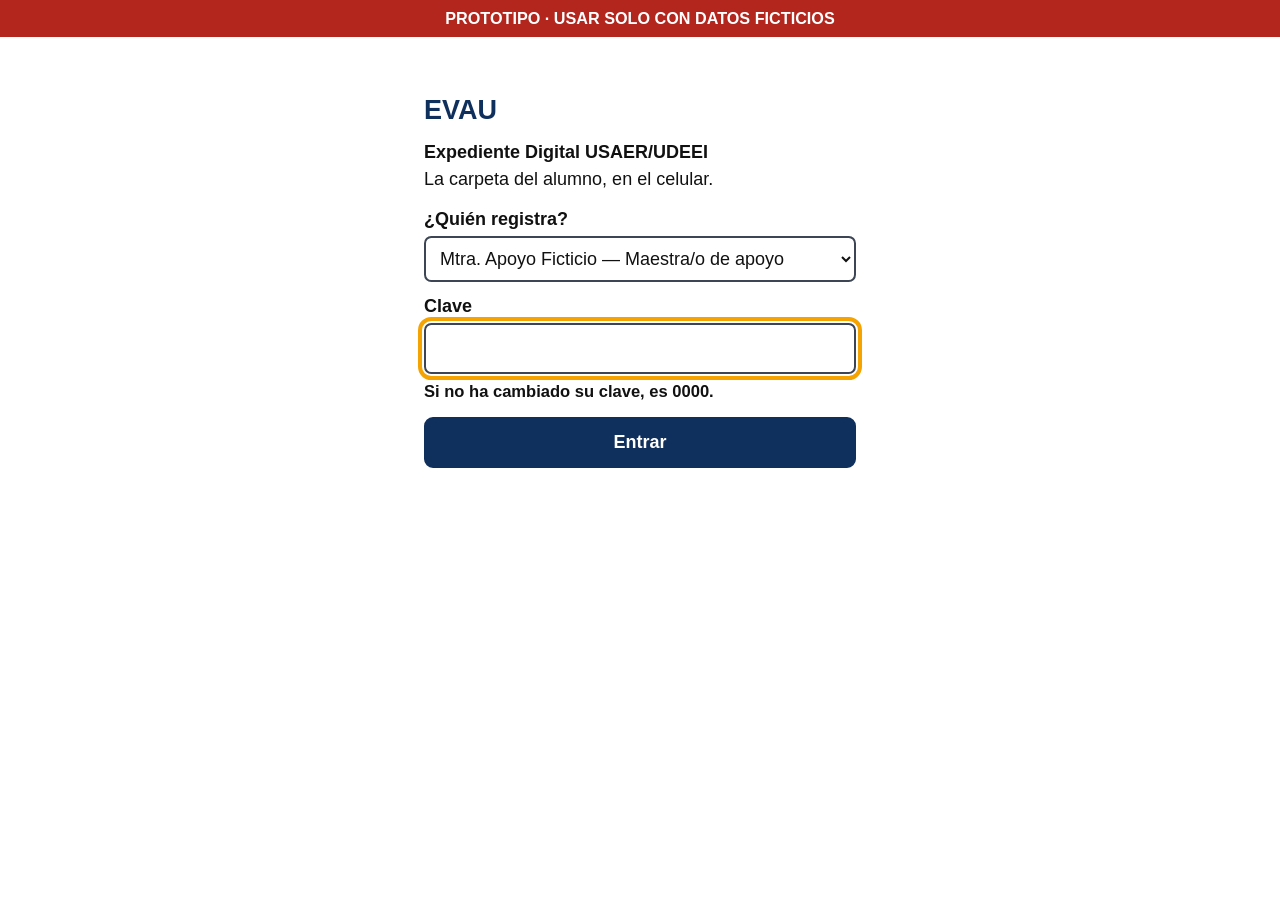
==== commit 72c204b5: "EVAU 1.5.0: pedir por voz, clave personal, CURP y respaldos Lo platicado con la maestra de apoyo el " ====
--- a/index.html
+++ b/index.html
@@ -162,6 +162,11 @@
 .hoja .enc-inst p{margin:0}
 .hoja .enc-inst .leyenda{font-style:italic;margin-top:4pt}
 .hoja table.datos-com td{font-size:11pt}
+.hoja .logos{display:flex;justify-content:space-between;align-items:center;margin-bottom:6pt}
+.hoja .logos img{height:1.4cm;width:auto}
+.boton-archivo{display:inline-block;cursor:pointer;border:2px solid #0f2f5c;border-radius:8px;padding:.3rem .7rem;font-weight:bold}
+.resaltar{outline:4px solid #f5a300;outline-offset:4px}
+.aviso-resp p{margin:0 0 .5rem}
 
 </style>
 </head>
@@ -170,7 +175,7 @@
 <script>
 'use strict';
 /* EVAU · Expediente Vivo de Atención USAER/UDEEI · núcleo: utilidades, catálogos, almacenamiento y dictado */
-const VERSION = '1.4.0';
+const VERSION = '1.5.0';
 const CLAVE = '0000';
 const $ = (s, r = document) => r.querySelector(s);
 const esc = s => String(s ?? '').replace(/[&<>"']/g, c => ({ '&': '&amp;', '<': '&lt;', '>': '&gt;', '"': '&quot;', "'": '&#39;' }[c]));
@@ -194,16 +199,17 @@
 
 /* ---------- Catálogos ----------
    Plan de intervención: estructura del formato «Plan de Intervención Educativa» que usa la USAER (apartados, áreas y tipos).
-   Estadística: estructura del cuestionario 911 USAER-1 más las tres categorías «Problemas severos…» que la USAER usa en su estadística
+   Estadística: estructura del cuestionario 911 USAER-1 con el catálogo de condiciones de la Plantilla interna de la USAER (incluye «Otras condiciones: Dificultad severa…»)
    para alumnos sin diagnóstico. Lo demás son modelos de uso común, no oficiales. */
 const CAT = {
   roles: { apoyo: 'Maestra/o de apoyo', psicologia: 'Psicología', comunicacion: 'Comunicación', direccion: 'Dirección (consulta y carpeta general)' },
   turnos: ['Matutino', 'Vespertino', 'Jornada ampliada', 'Tiempo completo'],
   grados: ['1°', '2°', '3°', '4°', '5°', '6°'],
   tiposRegistro: ['Apoyo individual', 'Acompañamiento en aula', 'Asesoría a docente', 'Orientación a familia', 'Entrevista', 'Seguimiento', 'Observación', 'Incidencia', 'Canalización'],
-  condiciones: ['En detección (sin condición identificada)', 'Ceguera', 'Baja visión', 'Sordera', 'Hipoacusia', 'Discapacidad motriz', 'Discapacidad intelectual', 'Aptitudes sobresalientes', 'Discapacidad psicosocial', 'Sordoceguera', 'Trastorno del espectro autista', 'Discapacidad múltiple', 'TDAH', 'Otras condiciones', 'Problemas severos de comunicación', 'Problemas severos de conducta', 'Problemas severos de aprendizaje'],
+  /* Catálogo de la Plantilla interna de inicio de la USAER (estructura del 911 USAER-1), recibida el 23/11/2026 */
+  condiciones: ['En detección (sin condición identificada)', 'Ceguera', 'Baja visión', 'Sordera', 'Hipoacusia', 'Sordoceguera', 'Discapacidad motriz', 'Discapacidad intelectual', 'Discapacidad psicosocial', 'Discapacidad múltiple', 'Trastorno del espectro autista', 'TDAH', 'Aptitudes sobresalientes intelectuales', 'Aptitudes sobresalientes creativas', 'Aptitudes sobresalientes socioafectivas', 'Aptitudes sobresalientes artísticas', 'Aptitudes sobresalientes psicomotrices', 'Aptitudes sobresalientes (tipo por especificar)', 'Dificultad severa de conducta', 'Dificultad severa de comunicación', 'Dificultad severa de aprendizaje', 'Otras condiciones'],
   /* Alumnos sin diagnóstico: no llevan plan de intervención ni evaluación psicopedagógica, solo informe final del ciclo */
-  sinDiagnostico: ['En detección (sin condición identificada)', 'Problemas severos de comunicación', 'Problemas severos de conducta', 'Problemas severos de aprendizaje'],
+  sinDiagnostico: ['En detección (sin condición identificada)', 'Dificultad severa de conducta', 'Dificultad severa de comunicación', 'Dificultad severa de aprendizaje'],
   /* Formato del plan de intervención */
   areas: ['Cognoscitiva', 'Motrices', 'Sociales', 'Afectivas', 'Académicas', 'Comunicativo-lingüística', 'Independencia y autocuidado'],
   bapCats: ['Del contexto físico y sensorial', 'Metodológicas o didácticas', 'Organizativas', 'Actitudinales', 'Sociofamiliares'],
@@ -266,6 +272,9 @@
   d = Object.assign(base, d);
   d.usaer = Object.assign(estadoVacio().usaer, d.usaer || {});
   (d.documentos || []).forEach(x => { if (x.tipo === 'Evaluación psicopedagógica') x.tipo = 'Informe de evaluación psicopedagógica'; });
+  /* 1.4.1: nombres de la Plantilla interna de la USAER */
+  const renCond = { 'Problemas severos de comunicación': 'Dificultad severa de comunicación', 'Problemas severos de conducta': 'Dificultad severa de conducta', 'Problemas severos de aprendizaje': 'Dificultad severa de aprendizaje', 'Aptitudes sobresalientes': 'Aptitudes sobresalientes (tipo por especificar)' };
+  (d.alumnos || []).forEach(a => { if (renCond[a.condicion]) a.condicion = renCond[a.condicion]; });
   if ((d.version || 1) >= 2 && !Array.isArray(d.planes)) return d;
   const planes = {}, p = id => (planes[id] = planes[id] || planVacio());
   const mapBap = { 'Actitudinal': 'Actitudinales', 'Pedagógica / didáctica': 'Metodológicas o didácticas', 'De organización': 'Organizativas', 'De comunicación': 'Metodológicas o didácticas', 'Física / de accesibilidad': 'Del contexto físico y sensorial', 'Normativa': 'Organizativas', 'Socioeconómica': 'Sociofamiliares' };
@@ -284,7 +293,7 @@
 const ed = html => puedeEditar() ? html : '';
 /* Con diagnóstico = lleva plan de intervención e informes por área; sin diagnóstico = solo informe final */
 const determinado = a => !CAT.sinDiagnostico.includes(a.condicion);
-const condicionVisible = a => a.condicion.startsWith('Problemas severos') ? 'Sin diagnóstico' : a.condicion;
+const condicionVisible = a => a.condicion.startsWith('Dificultad severa') ? 'Sin diagnóstico' : a.condicion;
 /* Sin diagnóstico: solo el informe final del ciclo (confirmado por la maestra de apoyo, 23/11/2026) */
 const tiposInformeDe = a => determinado(a) ? CAT.tiposInforme : ['Final del ciclo'];
 const porId = (lista, id) => DB[lista].find(x => x.id === id);
@@ -379,7 +388,8 @@
    Devuelve { datos, resumen } y NO toca DB: así se puede mostrar el resumen antes de aplicar. */
 function combinarEstados(local, entrante) {
   const L = JSON.parse(JSON.stringify(local)), E = migrar(JSON.parse(JSON.stringify(entrante)));
-  const res = { nuevos: {}, actualizados: {}, quitados: {}, conflictos: 0, porPersona: {} };
+  const res = { nuevos: {}, actualizados: {}, quitados: {}, conflictos: 0, porPersona: {}, unidosCurp: 0 };
+  unirPorCurp(L, E, res);
   const suma = (o, c) => o[c] = (o[c] || 0) + 1;
   /* Marcas de borrado de los dos lados (la más reciente de cada dato) */
   const marcas = {};
@@ -426,6 +436,7 @@
   Object.entries(r.porPersona).forEach(([p, o]) => lin.push('De ' + p + ': ' + lista(o) + '.'));
   if (Object.keys(r.actualizados).length) lin.push('Se actualizan con el cambio más reciente: ' + lista(r.actualizados) + '.');
   if (Object.keys(r.quitados).length) lin.push('Se quitan porque alguien los quitó después: ' + lista(r.quitados) + '.');
+  if (r.unidosCurp) lin.push(r.unidosCurp + (r.unidosCurp === 1 ? ' alumno dado de alta en otro aparato tiene' : ' alumnos dados de alta en otro aparato tienen') + ' la misma CURP que uno de aquí: se unen en una sola carpeta.');
   if (r.conflictos) lin.push(r.conflictos + (r.conflictos === 1 ? ' dato cambió' : ' datos cambiaron') + ' en los dos lados sin fecha (datos de antes de la versión 1.3): se conservó lo de este dispositivo.');
   return lin.length ? lin : ['No hay nada nuevo: este dispositivo ya tiene todo lo del respaldo.'];
 }
@@ -479,7 +490,9 @@
       if (c.tipo === 'checks') out[c.k] = [...el.querySelectorAll('input:checked')].map(i => i.value);
       else if (c.tipo === 'lista') out[c.k] = lineas(el.value);
       else out[c.k] = el.value.trim();
+      if (c.normalizar) out[c.k] = c.normalizar(out[c.k]);
       if (c.req && !out[c.k]) { aviso('Falta: ' + c.label); el.focus(); return; }
+      if (c.validar) { const msg = c.validar(out[c.k]); if (msg) { aviso(msg); el.focus(); return; } }
     }
     v.cerrar(); alGuardar(out);
   };
@@ -743,8 +756,8 @@
     ['a3', 'Diego Ficticio Tres', 'H', '2015-06-21', 'g4', 'TDAH', true],
     ['a4', 'Valeria Ficticio Cuatro', 'M', '2020-01-30', 'g1', 'En detección (sin condición identificada)', false],
     ['a5', 'Mateo Ficticio Cinco', 'H', '2018-09-09', 'g5', 'Hipoacusia', true],
-    ['a6', 'Regina Ficticio Seis', 'M', '2016-04-18', 'g6', 'Aptitudes sobresalientes', true],
-    ['a7', 'Santiago Ficticio Siete', 'H', '2017-08-05', 'g5', 'Problemas severos de aprendizaje', true]
+    ['a6', 'Regina Ficticio Seis', 'M', '2016-04-18', 'g6', 'Aptitudes sobresalientes intelectuales', true],
+    ['a7', 'Santiago Ficticio Siete', 'H', '2017-08-05', 'g5', 'Dificultad severa de aprendizaje', true]
   ];
   d.alumnos = al.map(a => {
     const g = d.grupos.find(x => x.id === a[4]);
@@ -825,23 +838,25 @@
   <form><label for="quien">¿Quién registra?</label>
   <select id="quien">${DB.usuarios.map(u => `<option value="${u.id}">${esc(u.nombre)} — ${esc(CAT.roles[u.rol])}</option>`).join('')}</select>
   <label for="clave">Clave</label><input id="clave" type="password" inputmode="numeric" autocomplete="off">
-  <p class="nota">La clave de este prototipo es 0000.</p>
+  <p class="nota">Si no ha cambiado su clave, es 0000.</p>
   <button type="submit" style="width:100%">Entrar</button></form></div>`;
-  $('form').onsubmit = e => {
+  $('form').onsubmit = async e => {
     e.preventDefault();
-    if ($('#clave').value !== CLAVE) { aviso('Clave incorrecta. La clave es 0000.'); return; }
-    USUARIO = porId('usuarios', $('#quien').value);
+    const u = porId('usuarios', $('#quien').value);
+    if (!(await claveCorrecta(u, $('#clave').value))) { aviso(u.clave ? 'Clave incorrecta. Si la olvidó, otra persona del equipo puede volverla a 0000 en Ajustes → Profesionales.' : 'Clave incorrecta. La clave es 0000.'); return; }
+    USUARIO = u;
     guardar('Inicio de sesión'); montar();
   };
   $('#clave').focus();
 }
 const MENU = [['inicio', 'Alumnos'], ['grupos', 'Carpetas de grupo'], ['informes', 'Informes'], ['resumen', 'Resumen'], ['estadistica', 'Estadística'], ['escuelas', 'Escuelas'], ['ajustes', 'Ajustes']];
 function montar() {
-  document.body.innerHTML = `<header class="barra"><span class="marca">EVAU</span><span class="sub">Expediente Digital USAER/UDEEI<br><strong>${esc(USUARIO.nombre)}</strong> · ${esc(CAT.roles[USUARIO.rol])}</span><button id="salir" class="chico">Salir</button></header>
+  document.body.innerHTML = `<header class="barra"><span class="marca">EVAU</span><span class="sub">Expediente Digital USAER/UDEEI<br><strong>${esc(USUARIO.nombre)}</strong> · ${esc(CAT.roles[USUARIO.rol])}</span><button id="ordenes" class="chico" aria-label="Pedir por voz">🗣 Pedir</button><button id="salir" class="chico">Salir</button></header>
   <div class="aviso-ficticio">PROTOTIPO · USAR SOLO CON DATOS FICTICIOS</div>
   <nav class="menu" aria-label="Secciones">${MENU.map(m => `<a href="#${m[0]}" data-m="${m[0]}">${m[1]}</a>`).join('')}</nav>
   <main id="vista"></main>${ed('<button class="fab" id="fab" aria-label="Dictar un nuevo registro">🎙 Nuevo registro</button>')}`;
   $('#salir').onclick = () => { USUARIO = null; pantallaAcceso(); };
+  $('#ordenes').onclick = () => abrirOrdenes(true);
   if ($('#fab')) $('#fab').onclick = () => {
     const [r, id] = location.hash.slice(1).split('/');
     nuevoRegistro(r === 'alumno' ? { alumnoId: id } : r === 'grupo' ? { grupoId: id } : r === 'escuela' ? { escuelaId: id } : {}, true);
@@ -875,11 +890,12 @@
     if ($('#demo')) $('#demo').onclick = async () => { const u = USUARIO.id; cargarEjemplo(); USUARIO = porId('usuarios', u); await guardar('Carga de datos de ejemplo'); montar(); aviso('Datos de ejemplo cargados.'); };
     return;
   }
-  v.innerHTML = `<label for="q" class="buscar-tit">🔎 Buscar alumno</label>
+  v.innerHTML = `${avisoRespaldo()}<label for="q" class="buscar-tit">🔎 Buscar alumno</label>
   <div class="buscar-fila"><input id="q" type="search" class="buscar" placeholder="Escriba o diga el nombre" autocomplete="off"><button id="qvoz" class="sec" type="button" aria-label="Buscar diciendo el nombre">🎙 Decir el nombre</button></div><p id="qest" class="voz-estado" role="status"></p>
   <div class="fila"><select id="fe" aria-label="Escuela" style="flex:1;min-width:11rem"><option value="">Todas las escuelas</option>${DB.escuelas.map(e => `<option value="${e.id}">${esc(e.nombre)}</option>`).join('')}</select>
   <select id="fs" aria-label="Estatus" style="flex:1;min-width:9rem"><option value="Activo">En atención</option><option value="">Todos</option><option value="Baja">Baja</option><option value="Egresado">Egresados</option></select>
   ${ed('<button id="nuevo" class="sec">＋ Nuevo alumno</button>')}</div><div id="lista" class="carpetas"></div>`;
+  activarAvisoRespaldo(v);
   let soloIds = null;   // cuando la búsqueda por voz duda, se muestran solo los candidatos
   const enFiltro = a => (!$('#fe').value || a.escuelaId === $('#fe').value) && (!$('#fs').value || a.estatus === $('#fs').value);
   const lista = () => {
@@ -1074,10 +1090,10 @@
 }
 
 /* ---------- Alumnos: campos ---------- */
-function camposAlumno() {
-  return [{ k: 'nombre', label: 'Nombre completo (ficticio)', req: 1 }, { k: 'curp', label: 'CURP', ayuda: 'En este prototipo déjela en blanco o use una clave inventada.' }, { k: 'nacimiento', label: 'Fecha de nacimiento', tipo: 'date' }, { k: 'sexo', label: 'Sexo', tipo: 'select', req: 1, opciones: [['H', 'Hombre'], ['M', 'Mujer']] },
+function camposAlumno(alumnoId) {
+  return [{ k: 'nombre', label: 'Nombre completo (ficticio)', req: 1 }, { k: 'curp', label: 'CURP', normalizar: normCurp, validar: x => validarCurp(x, alumnoId), ayuda: 'Cópiela con cuidado del acta o la boleta: con la CURP, EVAU une al mismo alumno cuando se combinan respaldos de varios aparatos. EVAU revisa que tenga el formato correcto y que no esté repetida. Con datos de prueba, déjela en blanco.' }, { k: 'nacimiento', label: 'Fecha de nacimiento', tipo: 'date' }, { k: 'sexo', label: 'Sexo', tipo: 'select', req: 1, opciones: [['H', 'Hombre'], ['M', 'Mujer']] },
   { k: 'grupoId', label: 'Escuela y grupo', tipo: 'select', req: 1, opciones: DB.grupos.map(g => [g.id, nomGrupo(g) + ' — ' + ((porId('escuelas', g.escuelaId) || {}).nombre || '')]) },
-  { k: 'condicion', label: 'Condición o categoría de la estadística', tipo: 'select', req: 1, opciones: CAT.condiciones, ayuda: 'Sin diagnóstico («En detección» y las tres «Problemas severos…»): no lleva plan de intervención ni evaluación psicopedagógica, solo informe final del ciclo.' }, { k: 'estatus', label: 'Estatus', tipo: 'select', req: 1, opciones: ['Activo', 'Baja', 'Egresado'] },
+  { k: 'condicion', label: 'Condición o categoría de la estadística', tipo: 'select', req: 1, opciones: CAT.condiciones, ayuda: 'Sin diagnóstico («En detección» y las tres «Dificultad severa…»): no lleva plan de intervención ni evaluación psicopedagógica, solo informe final del ciclo.' }, { k: 'estatus', label: 'Estatus', tipo: 'select', req: 1, opciones: ['Activo', 'Baja', 'Egresado'] },
   { k: 'tutor', label: 'Madre, padre o tutor' }, { k: 'parentesco', label: 'Parentesco' }, { k: 'telefono', label: 'Teléfono' }, { k: 'correo', label: 'Correo' }, { k: 'domicilio', label: 'Domicilio' },
   { k: 'diagnostico', label: 'Diagnóstico (como lo indica el documento médico)', tipo: 'textarea' }, { k: 'medicacion', label: 'Medicación' }, { k: 'especialistas', label: 'Especialistas o instituciones externas' }, { k: 'obsSalud', label: 'Observaciones relevantes de salud', tipo: 'textarea' }];
 }
@@ -1094,7 +1110,7 @@
   return { enc: ['Condición', ...CAT.grados.flatMap(g => [g + ' H', g + ' M']), 'Total'], filas: [...filas, total] };
 }
 function vEstadistica(v) {
-  v.innerHTML = `<h1>Estadística</h1><p>Conteo de alumnos en atención por condición, grado y sexo, con la estructura del cuestionario <strong>911 USAER-1</strong>. Las tres filas «Problemas severos…» son las que la USAER usa para alumnos sin diagnóstico; confirme si el 911 vigente las pide. Sirve para preparar la captura oficial; <strong>no la sustituye</strong>.</p>
+  v.innerHTML = `<h1>Estadística</h1><p>Conteo de alumnos en atención por condición, grado y sexo, con el catálogo de condiciones de la <strong>Plantilla interna de la USAER</strong> (estructura del 911 USAER-1), incluidas las tres filas de «Otras condiciones: Dificultad severa…». Sirve para preparar la captura oficial; <strong>no la sustituye</strong>.</p>
   <div class="fila"><select id="fe" aria-label="Escuela" style="max-width:24rem"><option value="">Todas las escuelas</option>${DB.escuelas.map(e => `<option value="${e.id}">${esc(e.nombre)}</option>`).join('')}</select><button id="csv">Descargar para Excel</button></div><div id="tab"></div>`;
   const pinta = () => { const t = tablaEstadistica($('#fe').value); $('#tab').innerHTML = `<div class="tabla-scroll"><table><tr>${t.enc.map(h => `<th class="n">${esc(h)}</th>`).join('')}</tr>${t.filas.map(f => `<tr>${f.map((c, i) => i ? `<td class="n">${f[0] === 'Total' || i === 13 ? '<strong>' + c + '</strong>' : c}</td>` : `<td><strong>${esc(c)}</strong></td>`).join('')}</tr>`).join('')}</table></div>`; };
   $('#fe').onchange = pinta; pinta();
@@ -1107,6 +1123,7 @@
   const archivos = {};
   for (const m of [...DB.evidencias, ...DB.documentos]) { const b = await leerArchivo(m.id); if (b) archivos[m.id] = await aDataURL(b); }
   descargar('EVAU_respaldo_' + archivoSeguro(USUARIO ? USUARIO.nombre : '') + '_' + hoy() + '.json', JSON.stringify({ app: 'EVAU', version: VERSION, fecha: hoy(), de: USUARIO ? USUARIO.nombre : '', datos: DB, archivos }), 'application/json');
+  marcarRespaldo();
   guardar('Descarga de respaldo');
 }
 async function leerRespaldo(file) {
@@ -1115,21 +1132,26 @@
   return o;
 }
 /* Combinar: junta lo del respaldo con lo de este dispositivo. Primero muestra qué va a entrar. */
-async function combinarRespaldo(file) {
-  let o; try { o = await leerRespaldo(file); } catch (e) { aviso('Ese archivo no es un respaldo válido de EVAU.'); return; }
-  const { datos, resumen } = combinarEstados(DB, o.datos), de = o.de ? ' de ' + o.de : '';
-  const v = abrirModal(`<h2>Combinar el respaldo${esc(de)}</h2><p>Respaldo del ${esc(flarga(o.fecha) || 'día sin fecha')}${o.version ? ' · EVAU ' + esc(o.version) : ''}.</p>
-  <div class="caja ok"><h3>Esto es lo que va a pasar</h3><ul class="resumen-comb">${textoResumen(resumen).map(l => `<li>${esc(l)}</li>`).join('')}</ul></div>
+async function combinarRespaldo(files) {
+  files = Array.isArray(files) ? files : [files];
+  let acc = DB; const partes = [], archivos = {};
+  for (const f of files) {
+    let o; try { o = await leerRespaldo(f); } catch (e) { aviso('«' + f.name + '» no es un respaldo válido de EVAU.'); return; }
+    const r = combinarEstados(acc, o.datos); acc = r.datos; Object.assign(archivos, o.archivos || {});
+    partes.push({ o, resumen: r.resumen });
+  }
+  const tit = partes.length === 1 ? 'Combinar el respaldo' + (partes[0].o.de ? ' de ' + partes[0].o.de : '') : 'Combinar ' + partes.length + ' respaldos';
+  const v = abrirModal(`<h2>${esc(tit)}</h2>${partes.map(({ o, resumen }) => `<div class="caja ok"><h3>${esc(o.de ? 'De ' + o.de : 'Respaldo')} · ${esc(flarga(o.fecha) || 'sin fecha')}${o.version ? ' · EVAU ' + esc(o.version) : ''}</h3><ul class="resumen-comb">${textoResumen(resumen).map(l => `<li>${esc(l)}</li>`).join('')}</ul></div>`).join('')}
   <p>No se borra nada de este dispositivo, salvo lo que otra persona quitó después de que usted lo guardó.</p>
   <div class="fila"><button data-ok>Sí, combinar</button><button class="sec" data-no>Cancelar</button></div>`);
   $('[data-no]', v).onclick = () => v.cerrar();
   $('[data-ok]', v).onclick = async () => {
     v.cerrar();
-    const u = USUARIO.id; DB = datos;
+    const u = USUARIO.id; DB = acc;
     const usados = new Set([...DB.evidencias, ...DB.documentos].map(x => x.id));
-    for (const id in (o.archivos || {})) if (usados.has(id) && !(await leerArchivo(id))) await guardarArchivo(id, await (await fetch(o.archivos[id])).blob());
+    for (const id in archivos) if (usados.has(id) && !(await leerArchivo(id))) await guardarArchivo(id, await (await fetch(archivos[id])).blob());
     USUARIO = porId('usuarios', u) || USUARIO; calcularHuellas();
-    await guardar('Combinación del respaldo' + de); montar(); aviso('Respaldo combinado.');
+    await guardar(partes.length === 1 ? 'Combinación del respaldo' + (partes[0].o.de ? ' de ' + partes[0].o.de : '') : 'Combinación de ' + partes.length + ' respaldos'); montar(); aviso(partes.length === 1 ? 'Respaldo combinado.' : partes.length + ' respaldos combinados.');
   };
 }
 async function importarRespaldo(file) {
@@ -1147,11 +1169,12 @@
   const u = DB.usaer;
   v.innerHTML = `<h1>Ajustes</h1>
   <div class="caja alerta"><h2>Aviso importante</h2><p>EVAU es un <strong>prototipo</strong>. La información se guarda <strong>solo en este dispositivo y en este navegador</strong>, sin cifrar; no se envía a ningún servidor. Mientras no existan claves personales, cifrado y respaldo seguro, y la autoridad no autorice su uso, <strong>use únicamente datos ficticios</strong>.</p></div>
-  <div class="caja"><h2>Datos del servicio de apoyo (encabezado del plan)</h2><p><strong>${esc(u.unidad)}</strong><br>CCT: ${esc(u.cct)} · Turno: ${esc(u.turno)}<br>${esc(u.domicilio)}<br>Director(a) USAER: ${esc(u.directora)}<br>Encabezado: ${esc(u.encabezado)}</p><p>Ciclo escolar: <strong>${esc(DB.config.ciclo)}</strong></p>${ed('<div class="fila"><button class="sec" id="usa">Editar datos del servicio</button><button class="sec" id="cfg">Cambiar ciclo escolar</button></div>')}</div>
-  <div class="caja"><h2>Profesionales</h2><table><tr><th>Nombre</th><th>Función</th><th>Escuelas que atiende</th><th></th></tr>${DB.usuarios.map(x => `<tr><td>${esc(x.nombre)}</td><td>${esc(CAT.roles[x.rol])}</td><td>${esc(x.rol === 'direccion' ? 'Todas (consulta)' : escuelasDe(x))}</td><td>${ed(`<button class="sec chico" data-u="${x.id}">Editar</button>`)}</td></tr>`).join('')}</table>${ed('<button class="sec" id="nu">＋ Agregar profesional</button>')}<p class="nota">Todas las personas entran con la clave 0000. Dirección consulta todo y escribe solo en la carpeta general de cada escuela. Si la directora también es maestra de apoyo, regístrela dos veces, una con cada función.</p><p class="nota">Cada maestra de apoyo suele atender una o dos escuelas, y cada escuela puede tener otro psicólogo. Marque las escuelas de cada persona: así el plan de intervención pone en «Participantes» solo al equipo de la escuela del alumno. La maestra de comunicación es una sola para toda la USAER: déjela sin escuelas marcadas y aparecerá en todas.</p></div>
+  <div class="caja"><h2>Datos del servicio de apoyo (encabezado del plan)</h2><p><strong>${esc(u.unidad)}</strong><br>CCT: ${esc(u.cct)} · Turno: ${esc(u.turno)}<br>${esc(u.domicilio)}<br>Director(a) USAER: ${esc(u.directora)}<br>Encabezado: ${esc(u.encabezado)}<br>${esc(u.zona || '')}${u.lugar ? ' · ' + esc(u.lugar) : ''}</p>
+  <p><strong>Logotipos del encabezado</strong> (opcionales; van en el plan y en los formatos de comunicación):</p><div class="fila logos-aj">${['logoIzq', 'logoDer'].map((k, i) => `<div>${u[k] ? `<img src="${u[k]}" alt="Logotipo ${i ? 'derecho' : 'izquierdo'}" style="height:56px;border:1px solid #000">` : `<em>Sin logotipo ${i ? 'derecho' : 'izquierdo'}</em>`}<br>${ed(`<label class="sec chico boton-archivo">${u[k] ? 'Cambiar' : 'Agregar'} ${i ? 'derecho' : 'izquierdo'}<input type="file" accept="image/*" data-logo="${k}" hidden></label>${u[k] ? ` <button class="sec chico" data-qlogo="${k}">Quitar</button>` : ''}`)}</div>`).join('')}</div><p>Ciclo escolar: <strong>${esc(DB.config.ciclo)}</strong></p>${ed('<div class="fila"><button class="sec" id="usa">Editar datos del servicio</button><button class="sec" id="cfg">Cambiar ciclo escolar</button></div>')}</div>
+  <div class="caja"><h2>Profesionales</h2><table><tr><th>Nombre</th><th>Función</th><th>Escuelas que atiende</th><th>Clave</th><th></th></tr>${DB.usuarios.map(x => `<tr><td>${esc(x.nombre)}</td><td>${esc(CAT.roles[x.rol])}</td><td>${esc(x.rol === 'direccion' ? 'Todas (consulta)' : escuelasDe(x))}</td><td>${x.clave ? 'Propia' + ed(` <button class="sec chico" data-reset="${x.id}">Volver a 0000</button>`) : '0000'}</td><td>${ed(`<button class="sec chico" data-u="${x.id}">Editar</button>`)}</td></tr>`).join('')}</table>${ed('<button class="sec" id="nu">＋ Agregar profesional</button>')}<div class="fila"><button class="sec" id="miclave">🔑 Cambiar mi clave</button></div><p class="nota">Cada persona entra con 0000 hasta que cambie su clave con «Cambiar mi clave». La clave protege la entrada, pero <strong>no cifra</strong> la información. Dirección consulta todo y escribe solo en la carpeta general de cada escuela. Si la directora también es maestra de apoyo, regístrela dos veces, una con cada función.</p><p class="nota">Cada maestra de apoyo suele atender una o dos escuelas, y cada escuela puede tener otro psicólogo. Marque las escuelas de cada persona: así el plan de intervención pone en «Participantes» solo al equipo de la escuela del alumno. La maestra de comunicación es una sola para toda la USAER: déjela sin escuelas marcadas y aparecerá en todas.</p></div>
   <div class="caja"><h2>Respaldo y trabajo en equipo</h2><p>El respaldo es un archivo con toda la información, las evidencias y los documentos de este dispositivo.</p>
-  <div class="opcion-resp"><button id="exp">Descargar respaldo</button><p>Para guardar una copia, o para pasarle su trabajo a otra persona del equipo.</p></div>
-  ${ed(`<div class="opcion-resp"><label class="boton" style="margin:0">Combinar un respaldo<input id="comb" type="file" accept="application/json,.json" hidden></label><p><strong>Recomendado.</strong> Junta lo del respaldo con lo de este dispositivo. No se pierde nada: si el mismo dato cambió en los dos lados, se queda el cambio más reciente. Antes de aplicar, EVAU le dice qué va a entrar.</p></div>
+  <div class="opcion-resp"><button id="exp">Descargar respaldo</button><p>Para guardar una copia, o para pasarle su trabajo a otra persona del equipo. <strong>Último respaldo descargado en este aparato:</strong> ${ultimoRespaldo() ? esc(flarga(ultimoRespaldo())) : 'ninguno'}.</p></div>
+  ${ed(`<div class="opcion-resp"><label class="boton" style="margin:0">Combinar respaldos<input id="comb" type="file" accept="application/json,.json" multiple hidden></label><p><strong>Recomendado.</strong> Puede elegir <strong>varios archivos a la vez</strong> (por ejemplo, el corte de fin de mes de cada escuela). Junta lo del respaldo con lo de este dispositivo. No se pierde nada: si el mismo dato cambió en los dos lados, se queda el cambio más reciente. Antes de aplicar, EVAU le dice qué va a entrar.</p></div>
   <div class="opcion-resp"><label class="boton peligro" style="margin:0">Reemplazar todo con un respaldo<input id="imp" type="file" accept="application/json,.json" hidden></label><p>Solo para un dispositivo nuevo o vacío: borra lo de este dispositivo y deja únicamente lo del respaldo.</p></div>
   <details class="guia"><summary>Cómo trabajar en equipo con respaldos</summary><ol>
   <li>La maestra de apoyo da de alta sus escuelas, grupos, alumnos y a las personas del equipo. Luego descarga un respaldo.</li>
@@ -1163,14 +1186,18 @@
   <div class="caja"><h2>Bitácora de acciones</h2><div class="tabla-scroll"><table><tr><th>Fecha y hora</th><th>Persona</th><th>Acción</th></tr>${DB.bitacora.slice(-40).reverse().map(b => `<tr><td>${esc(b.f)}</td><td>${esc(b.u)}</td><td>${esc(b.a)}</td></tr>`).join('')}</table></div></div>
   <p class="nota">EVAU versión ${VERSION}</p>`;
   const cu = [{ k: 'nombre', label: 'Nombre', req: 1 }, { k: 'rol', label: 'Función', tipo: 'select', req: 1, opciones: Object.entries(CAT.roles) }, { k: 'escuelas', label: 'Escuelas que atiende', tipo: 'checks', opciones: DB.escuelas.map(e => [e.id, e.nombre]), ayuda: 'Deje todas sin marcar si atiende todas las escuelas (por ejemplo, la maestra de comunicación, que es una sola para toda la USAER).' }];
+  $('#miclave').onclick = () => cambiarMiClave();
+  document.querySelectorAll('[data-reset]').forEach(b => b.onclick = () => { const x = porId('usuarios', b.dataset.reset); confirmar('La clave de ' + x.nombre + ' volverá a ser 0000.', async () => { delete x.clave; if (USUARIO.id === x.id) USUARIO = x; await guardar('Clave de ' + x.nombre + ' vuelta a 0000'); pintar(); aviso('Listo: la clave de ' + x.nombre + ' es 0000.'); }); });
   $('#exp').onclick = exportarRespaldo;
   if (!puedeEditar()) return;
+  document.querySelectorAll('[data-logo]').forEach(inp => inp.onchange = async () => { const f = inp.files[0]; if (!f) return; if (f.size > 400000) { aviso('La imagen es muy pesada (más de 400 KB). Use una más chica.'); return; } DB.usaer[inp.dataset.logo] = await aDataURL(f); guardar('Logotipo del encabezado'); pintar(); });
+  document.querySelectorAll('[data-qlogo]').forEach(b => b.onclick = () => { delete DB.usaer[b.dataset.qlogo]; guardar('Logotipo quitado'); pintar(); });
   $('#usa').onclick = () => formulario('Datos del servicio de apoyo', CAMPOS_USAER, DB.usaer, o => { DB.usaer = o; guardar('Edición de datos del servicio'); pintar(); });
   $('#cfg').onclick = () => formulario('Ciclo escolar', [{ k: 'ciclo', label: 'Ciclo escolar (ejemplo: 2026-2027)', req: 1 }], DB.config, o => { if (!/^\d{4}-\d{4}$/.test(o.ciclo)) { aviso('El ciclo se escribe así: 2026-2027'); return; } DB.config.ciclo = o.ciclo; guardar('Cambio de ciclo escolar'); pintar(); });
   $('#nu').onclick = () => formulario('Agregar profesional', cu, {}, o => { DB.usuarios.push({ id: uid(), ...o }); guardar('Alta de profesional'); pintar(); });
   v.querySelectorAll('[data-u]').forEach(b => b.onclick = () => { const x = porId('usuarios', b.dataset.u); formulario('Editar profesional', cu, x, o => { if (x.id === USUARIO.id && o.rol === 'direccion') { aviso('No puede quitarse su propio permiso de edición.'); return; } Object.assign(x, o); guardar('Edición de profesional'); montar(); }); });
   $('#imp').onchange = e => { const f = e.target.files[0]; e.target.value = ''; if (f) confirmar('Reemplazar todo borra la información actual de este dispositivo y deja solo la del respaldo. Si quiere juntar las dos, use «Combinar un respaldo».', () => importarRespaldo(f), 'Sí, reemplazar todo'); };
-  $('#comb').onchange = e => { const f = e.target.files[0]; e.target.value = ''; if (f) combinarRespaldo(f); };
+  $('#comb').onchange = e => { const fs = [...e.target.files]; e.target.value = ''; if (fs.length) combinarRespaldo(fs); };
   $('#demo').onclick = () => confirmar('Cargar los datos de ejemplo reemplaza toda la información actual.', async () => { const uu = USUARIO.id; await borrarArchivos(); cargarEjemplo(); USUARIO = porId('usuarios', uu) || DB.usuarios[0]; await guardar('Carga de datos de ejemplo'); location.hash = '#inicio'; montar(); });
   $('#borrar').onclick = () => confirmar('Se borrará TODA la información y las evidencias de este dispositivo. No se puede deshacer. Descargue antes un respaldo.', async () => { await borrarArchivos(); DB = estadoVacio(); calcularHuellas(); USUARIO = DB.usuarios[0]; await guardar('Borrado total'); location.hash = '#inicio'; montar(); }, 'Sí, borrar todo');
 }
@@ -1218,7 +1245,7 @@
   <h2>Datos de salud</h2><table>${d('Condición o categoría (estadística)', a.condicion)}${d('Diagnóstico', a.diagnostico)}${d('Medicación', a.medicacion)}${d('Especialistas o instituciones externas', a.especialistas)}${d('Observaciones', a.obsSalud)}</table>${ed('<button id="edit">Editar datos</button>')}</div>`;
   t.querySelectorAll('[data-evs]').forEach(pintarMiniaturas);
   if (!puedeEditar()) return;
-  $('#edit').onclick = () => formulario('Editar alumno', camposAlumno(), a, o => { Object.assign(a, o); a.escuelaId = porId('grupos', a.grupoId).escuelaId; guardar('Edición de alumno'); pintar(); });
+  $('#edit').onclick = () => formulario('Editar alumno', camposAlumno(a.id), a, o => { Object.assign(a, o); a.escuelaId = porId('grupos', a.grupoId).escuelaId; guardar('Edición de alumno'); pintar(); });
   $('#cons').onclick = () => formulario('Consentimiento informado', [{ k: 'estado', label: 'Estado', tipo: 'select', req: 1, opciones: ['Pendiente', 'Activo', 'Retirado por la familia', 'Vencido'] }, { k: 'fecha', label: 'Fecha de firma', tipo: 'date' }, { k: 'vigencia', label: 'Vigente hasta', tipo: 'date' }, { k: 'obs', label: 'Observaciones o condiciones de la familia', tipo: 'textarea' }], c, o => { a.consentimiento = { ...c, ...o }; guardar('Actualización de consentimiento'); pintar(); });
   $('#ndoc').onclick = () => {
     const v = abrirModal(`<h2>Agregar documento</h2><form><label for="d_tipo">Tipo de documento</label><select id="d_tipo">${CAT.docTipos.map(x => `<option>${esc(x)}</option>`).join('')}</select>
@@ -1391,7 +1418,7 @@
   const enc = `<div class="encab"><strong>NOMBRE DEL ALUMNO:</strong> <u>${esc(a.nombre.toUpperCase())}</u> &nbsp; <strong>GRADO Y GRUPO:</strong> <u>${esc(nomGrupo(g))}</u><br><strong>ESCUELA PRIMARIA:</strong> <u>${esc((e.nombre || '').toUpperCase())}</u> &nbsp; <strong>CICLO ESCOLAR:</strong> <u>${esc(DB.config.ciclo)}</u><br>${esc(u.encabezado)} <strong><u>${esc(a.condicion.toUpperCase())}</u></strong></div>`;
   const cuerpo = SECCIONES.map(([k, tit, fn]) => `<h2>${esc(tit.toUpperCase())}</h2>${fn(p, a, edit)}`).join('')
     .replace(/<table([^>]*)><tr>((?:<th[^>]*>[\s\S]*?<\/th>)+)<\/tr>/g, '<table$1><thead><tr>$2</tr></thead>');
-  return `<div class="portada"><p><strong>${esc(u.unidad)}</strong><br><strong>C.C.T.: ${esc(u.cct)} &nbsp; TURNO: ${esc(u.turno)}</strong><br>${esc(u.domicilio)}</p>
+  return `<div class="portada">${u.logoIzq || u.logoDer ? `<div class="logos">${u.logoIzq ? `<img src="${u.logoIzq}" alt="">` : '<span></span>'}${u.logoDer ? `<img src="${u.logoDer}" alt="">` : '<span></span>'}</div>` : ''}<p><strong>${esc(u.unidad)}</strong><br><strong>C.C.T.: ${esc(u.cct)} &nbsp; TURNO: ${esc(u.turno)}</strong><br>${esc(u.domicilio)}</p>
   <p class="t-plan">PLAN DE INTERVENCIÓN EDUCATIVA</p><p><strong>NIVEL EDUCATIVO:</strong><br>PRIMARIA</p><p><strong>NOMBRE DEL ALUMNO:</strong><br><u>${esc(a.nombre.toUpperCase())}</u></p><p><strong>CICLO ESCOLAR ${esc(DB.config.ciclo)}</strong></p><p><strong>GRADO Y GRUPO:</strong><br>${esc(nomGrupo(g))}</p><p class="nota">Formato de uso en la USAER · datos ficticios de prueba</p></div>
   <div class="salto"></div><table class="marco"><thead><tr><td>${enc}</td></tr></thead><tbody><tr><td>${cuerpo}</td></tr></tbody></table>`;
 }
@@ -1526,7 +1553,8 @@
 const MAYUS = s => esc(String(s || '').toUpperCase());
 function encabezadoInst(fechaRef) {
   const u = DB.usaer;
-  return `<div class="enc-inst">${lineas(u.dependencia).map(l => `<p>${esc(l.toUpperCase())}</p>`).join('')}${u.zona ? `<p><strong>${MAYUS(u.zona)}</strong></p>` : ''}
+  const logos = u.logoIzq || u.logoDer ? `<div class="logos">${u.logoIzq ? `<img src="${u.logoIzq}" alt="">` : '<span></span>'}${u.logoDer ? `<img src="${u.logoDer}" alt="">` : '<span></span>'}</div>` : '';
+  return `${logos}<div class="enc-inst">${lineas(u.dependencia).map(l => `<p>${esc(l.toUpperCase())}</p>`).join('')}${u.zona ? `<p><strong>${MAYUS(u.zona)}</strong></p>` : ''}
   <p><strong>${MAYUS(u.unidad)}</strong></p><p><strong>C.C.T.: ${esc(u.cct)} &nbsp; TURNO: ${MAYUS(u.turno)}</strong></p><p>${MAYUS(u.domicilio)}</p>
   <p><strong>CICLO ESCOLAR ${esc(DB.config.ciclo)}</strong></p>${u.leyenda ? `<p class="leyenda">«${esc(u.leyenda)}»</p>` : ''}</div>`;
 }
@@ -1612,6 +1640,171 @@
   t.querySelectorAll('[data-com]').forEach(b => b.onclick = () => { const [cual, k] = b.dataset.com.split('|'); editarCom(a, c, cual, k); });
 }
 
+/* EVAU 1.5.0 · Lo que se platicó con la maestra de apoyo el 25/11/2026:
+   1. Pedir por voz, como a un secretario («nuevo registro de Juan», «imprime el plan de Ana», «descarga el respaldo»).
+   2. Clave personal: cada quien puede cambiar la 0000 por la suya (protege la entrada; los datos no se cifran).
+   3. CURP: se revisa al capturar y sirve para unir al mismo alumno cuando se combinan respaldos de aparatos distintos.
+   4. Aviso cuando hace días que no se descarga el respaldo; combinar varios respaldos a la vez (corte de la directora). */
+
+/* ---------- CURP ---------- */
+const normCurp = s => String(s || '').toUpperCase().replace(/[^A-Z0-9Ñ]/g, '');
+const RE_CURP = /^[A-Z][AEIOUX][A-Z]{2}\d{2}(0[1-9]|1[0-2])(0[1-9]|[12]\d|3[01])[HMX](AS|BC|BS|CC|CL|CM|CS|CH|DF|DG|GT|GR|HG|JC|MC|MN|MS|NT|NL|OC|PL|QT|QR|SP|SL|SR|TC|TS|TL|VZ|YN|ZS|NE)[B-DF-HJ-NP-TV-Z]{3}[A-Z\d]\d$/;
+const curpValida = c => RE_CURP.test(normCurp(c));
+function validarCurp(valor, alumnoId) {
+  const c = normCurp(valor);
+  if (!c) return '';
+  if (!curpValida(c)) return 'La CURP «' + c + '» no tiene el formato correcto (18 caracteres: 4 letras, 6 números de la fecha, H o M, 2 letras del estado, 3 consonantes, 1 carácter y 1 número). Revísela con el acta o la boleta.';
+  const otro = DB.alumnos.find(a => a.id !== alumnoId && normCurp(a.curp) === c);
+  if (otro) return 'Ya hay un alumno con esa CURP: ' + otro.nombre + '. Abra su carpeta en lugar de darlo de alta otra vez.';
+  return '';
+}
+/* Al combinar: un alumno dado de alta en otro aparato con la misma CURP se une a la carpeta que ya existe aquí */
+function unirPorCurp(L, E, res) {
+  const aqui = new Map(), idsL = new Set((L.alumnos || []).map(a => a.id));
+  (L.alumnos || []).forEach(a => { const c = normCurp(a.curp); if (curpValida(c)) aqui.set(c, a.id); });
+  const mapa = {};
+  (E.alumnos || []).forEach(a => { const c = normCurp(a.curp), lid = curpValida(c) && aqui.get(c); if (lid && lid !== a.id && !idsL.has(a.id)) mapa[a.id] = lid; });
+  const viejos = Object.keys(mapa);
+  if (!viejos.length) return;
+  E.alumnos.forEach(a => { if (mapa[a.id]) a.id = mapa[a.id]; });
+  ['registros', 'evidencias', 'documentos', 'informes'].forEach(c => (E[c] || []).forEach(x => { if (mapa[x.alumnoId]) x.alumnoId = mapa[x.alumnoId]; }));
+  MAPAS.forEach(c => { const m = E[c] || {}; viejos.forEach(v => { if (m[v] === undefined) return; const n = mapa[v]; if (m[n] === undefined || tiempo(m[v]) > tiempo(m[n])) m[n] = m[v]; delete m[v]; }); });
+  (E.borrados || []).forEach(b => { if (b.c === 'alumnos' && mapa[b.id]) b.id = mapa[b.id]; });
+  res.unidosCurp = (res.unidosCurp || 0) + viejos.length;
+}
+
+/* ---------- Clave personal ---------- */
+async function huellaClave(userId, clave) {
+  const t = 'EVAU|' + userId + '|' + clave;
+  if (window.crypto && crypto.subtle) {
+    const b = await crypto.subtle.digest('SHA-256', new TextEncoder().encode(t));
+    return 'h1:' + [...new Uint8Array(b)].map(x => x.toString(16).padStart(2, '0')).join('');
+  }
+  let h = 2166136261; for (const ch of t) { h ^= ch.charCodeAt(0); h = Math.imul(h, 16777619) >>> 0; }   // respaldo sin crypto (archivo local)
+  return 'h0:' + h.toString(16);
+}
+async function claveCorrecta(u, clave) { return u.clave ? (await huellaClave(u.id, clave)) === u.clave : clave === CLAVE; }
+function cambiarMiClave() {
+  formulario('Cambiar mi clave', [
+    { k: 'actual', label: 'Clave actual' + (USUARIO.clave ? '' : ' (hoy es 0000)'), req: 1, tipo: 'password' },
+    { k: 'nueva', label: 'Clave nueva (4 a 8 números)', req: 1, tipo: 'password' },
+    { k: 'otra', label: 'Repita la clave nueva', req: 1, tipo: 'password' }],
+  {}, async o => {
+    if (!(await claveCorrecta(USUARIO, o.actual))) { aviso('La clave actual no es correcta.'); return; }
+    if (!/^\d{4,8}$/.test(o.nueva)) { aviso('La clave nueva debe tener de 4 a 8 números.'); return; }
+    if (o.nueva !== o.otra) { aviso('Las dos claves nuevas no coinciden.'); return; }
+    const u = porId('usuarios', USUARIO.id); u.clave = await huellaClave(u.id, o.nueva); USUARIO = u;
+    await guardar('Cambio de clave personal'); pintar();
+    aviso('Clave cambiada. Para que también sirva en otro aparato, combine allá un respaldo descargado aquí.');
+  }, '<p class="nota">La clave protege la entrada a EVAU en este aparato. <strong>No cifra la información</strong>: quien tenga el aparato desbloqueado y sepa usar el navegador podría verla. Si la olvida, otra persona del equipo puede volverla a 0000 en Ajustes → Profesionales.</p>');
+}
+
+/* ---------- Aviso de respaldo ---------- */
+const LLAVE_RESP = 'evau-ultimo-respaldo';
+function ultimoRespaldo() { try { return localStorage.getItem(LLAVE_RESP) || ''; } catch (e) { return ''; } }
+function marcarRespaldo() { try { localStorage.setItem(LLAVE_RESP, hoy()); } catch (e) { } }
+function diasSinRespaldo() { const u = ultimoRespaldo(); return u ? Math.floor((new Date(hoy() + 'T12:00:00') - new Date(u + 'T12:00:00')) / 864e5) : null; }
+function avisoRespaldo() {
+  if (!DB.alumnos.length) return '';
+  const d = diasSinRespaldo();
+  if (d !== null && d < 7) return '';
+  return `<div class="caja alerta aviso-resp"><p><strong>⚠ ${d === null ? 'Todavía no ha descargado ningún respaldo en este aparato.' : 'Hace ' + d + ' días que no descarga su respaldo.'}</strong> Si se borra el navegador o se resetea el aparato, se pierde lo que no esté respaldado.</p><button id="resp-ya">💾 Descargar respaldo ahora</button></div>`;
+}
+function activarAvisoRespaldo(v) { const b = $('#resp-ya', v); if (b) b.onclick = async () => { await exportarRespaldo(); pintar(); }; }
+
+/* ---------- Pedir por voz (como a un secretario) ---------- */
+const normOrden = s => String(s || '').toLowerCase().normalize('NFD').replace(/[\u0300-\u036f]/g, '').replace(/[¿?¡!.,;:]/g, ' ').replace(/\s+/g, ' ').trim();
+const AYUDA_ORDENES = [
+  ['Nuevo registro de <em>nombre</em>', 'Abre el registro de ese alumno y empieza a escuchar.'],
+  ['Abre la carpeta de <em>nombre</em>', 'Abre el expediente del alumno.'],
+  ['Plan de <em>nombre</em> · Imprime el plan de <em>nombre</em>', 'Abre el plan; con «imprime», «exporta» o «Word» abre la hoja para imprimir o bajar.'],
+  ['Informe de <em>nombre</em>', 'Abre la pantalla para generar su informe.'],
+  ['Plan de comunicación de <em>nombre</em> · Informe de comunicación de <em>nombre</em>', 'Abre esos formatos listos para imprimir o bajar a Word.'],
+  ['Nuevo alumno', 'Abre el alta de un alumno.'],
+  ['Descarga el respaldo', 'Descarga el archivo de respaldo de este aparato.'],
+  ['Combina un respaldo', 'Lleva a Ajustes para elegir los archivos.'],
+  ['Descarga la estadística', 'Baja la estadística para Excel.'],
+  ['Ve a escuelas · grupos · informes · resumen · ajustes · alumnos', 'Cambia de pantalla.'],
+  ['Cambiar mi clave', 'Abre el cambio de clave personal.']
+];
+function irA(hash, luego) {
+  if (location.hash === hash) { pintar(); if (luego) setTimeout(luego, 60); return; }
+  if (luego) window.addEventListener('hashchange', () => setTimeout(luego, 60), { once: true });
+  location.hash = hash;
+}
+const clic = sel => { const b = document.querySelector(sel); if (b) b.click(); return !!b; };
+/* Devuelve { hecho: true } o { pregunta: [...candidatos], seguir } o { msg } */
+function interpretarOrden(dicho) {
+  const t = normOrden(dicho);
+  const conNombre = (resto, accion) => {
+    const nombre = resto.replace(/^(de|del|a|al|para|sobre|la|el|alumno|alumna|nino|nina)\s+/g, '').replace(/^(de|del|a|al|para|el|la|alumno|alumna)\s+/g, '').trim();
+    if (!nombre) return { msg: 'Falta el nombre del alumno. Diga, por ejemplo: «' + dicho + ' Juan Pérez».' };
+    const r = buscarPorVoz(nombre, DB.alumnos.map(a => ({ texto: a.nombre, id: a.id })));
+    if (r.estado === 'ok') { accion(r.elegido.id); return { hecho: true }; }
+    if (r.estado === 'duda') return { pregunta: r.candidatos, seguir: accion, msg: 'Se escuchó «' + nombre + '». ¿A quién se refiere?' };
+    return { msg: 'Se escuchó «' + nombre + '», pero no hay un alumno con ese nombre. Intente de nuevo.' };
+  };
+  let m;
+  if (/^(ayuda|que puedo (decir|pedir)|comandos|ordenes)/.test(t)) return { ayuda: true };
+  if (/(cambia|cambiar|pon|poner).*(mi )?clave/.test(t)) { cerrarOrdenes(); cambiarMiClave(); return { hecho: true }; }
+  if (/(descarga|descargar|exporta|exportar|guarda|guardar|haz|hacer|saca|sacar|baja|bajar).*respaldo/.test(t)) { cerrarOrdenes(); exportarRespaldo().then(() => { aviso('Respaldo descargado.'); pintar(); }); return { hecho: true }; }
+  if (/(combina|combinar|importa|importar|junta|juntar|carga|cargar|sube|subir).*(respaldo|archivo)/.test(t)) { cerrarOrdenes(); irA('#ajustes', () => { const c = document.querySelector('#comb'); if (c) { c.closest('.opcion-resp').scrollIntoView({ block: 'center' }); c.closest('.opcion-resp').classList.add('resaltar'); } aviso('Toque «Combinar respaldos» y elija los archivos.'); }); return { hecho: true }; }
+  if (/estadistica/.test(t)) { cerrarOrdenes(); irA('#estadistica', /(excel|descarg|export|baja)/.test(t) ? () => clic('#csv') : null); return { hecho: true }; }
+  if (/(nuevo|nueva|agrega|agregar|registra|registrar|alta|da de alta|dar de alta) (un |una |a un |al )?(alumn|nino|nina)/.test(t)) { cerrarOrdenes(); irA('#inicio', () => clic('#nuevo')); return { hecho: true }; }
+  if ((m = t.match(/^(?:nuevo registro|registro|anota|anotar|apunta|apuntar|registra|registrar|dicta|dictar|toma nota|tomar nota)\b\s*(.*)$/))) {
+    if (!puedeEditar()) return { msg: 'Con el perfil de dirección no se hacen registros de alumnos.' };
+    if (!m[1]) { cerrarOrdenes(); nuevoRegistro({}, true); return { hecho: true }; }
+    return conNombre(m[1], id => { cerrarOrdenes(); nuevoRegistro({ alumnoId: id }, true); });
+  }
+  if ((m = t.match(/(plan|informe)(?: final)? de comunicacion\s*(.*)$/))) {
+    const boton = m[1] === 'plan' ? '#vpc' : '#vic';
+    return conNombre(m[2], id => { cerrarOrdenes(); irA('#alumno/' + id + '/comunicacion', () => clic(boton)); });
+  }
+  if ((m = t.match(/plan(?: de intervencion)?(?: educativa)?\s*(.*)$/))) {
+    const ver = /(imprim|export|descarg|word|pdf|ver |baja)/.test(t);
+    return conNombre(m[1], id => { cerrarOrdenes(); irA('#alumno/' + id + '/plan', ver ? () => clic('#ver') : null); });
+  }
+  if ((m = t.match(/informe(?: final| de corte| trimestral| para la familia)?\s*(.*)$/)) && m[1] && !/^(s|es)$/.test(m[1])) {
+    return conNombre(m[1], id => { cerrarOrdenes(); irA('#alumno/' + id + '/informes', () => clic('#gi')); });
+  }
+  const PANT = [['escuela', '#escuelas'], ['grupo', '#grupos'], ['informe', '#informes'], ['resumen', '#resumen'], ['ajuste', '#ajustes'], ['configuracion', '#ajustes'], ['alumnos', '#inicio'], ['inicio', '#inicio']];
+  if ((m = t.match(/^(?:abre|abrir|ve a|ir a|vamos a|muestra|mostrar|ver|llevame a|pasa a|regresa a)?\s*(?:la |el |los |las |a )?(?:seccion de |pantalla de )?(\w+)$/))) {
+    const p = PANT.find(([k]) => m[1].startsWith(k));
+    if (p) { cerrarOrdenes(); irA(p[1]); return { hecho: true }; }
+  }
+  if ((m = t.match(/^(?:abre|abrir|busca|buscar|muestra|mostrar|ver|ensename|carpeta|expediente)(?: la| el)?(?: carpeta| expediente)?(?: de| del| a| al)?\s+(.*)$/))) {
+    return conNombre(m[1], id => { cerrarOrdenes(); irA('#alumno/' + id); });
+  }
+  const r = buscarPorVoz(t, DB.alumnos.map(a => ({ texto: a.nombre, id: a.id })));
+  if (r.estado === 'ok') { cerrarOrdenes(); irA('#alumno/' + r.elegido.id); return { hecho: true }; }
+  return { msg: 'No entendí «' + dicho + '». Toque «Qué puedo pedir» para ver ejemplos.' };
+}
+let MODAL_ORDENES = null;
+function cerrarOrdenes() { detenerVoz(); if (MODAL_ORDENES) { MODAL_ORDENES.cerrar(); MODAL_ORDENES = null; } }
+function abrirOrdenes(escucharYa) {
+  const v = abrirModal(`<h2>🗣 Pedir por voz</h2><p>Diga lo que necesita, como si se lo pidiera a un secretario. Ejemplo: <strong>«nuevo registro de Juan»</strong> o <strong>«imprime el plan de Ana»</strong>.</p>
+  <div class="buscar-fila"><input id="ord" type="text" class="buscar" placeholder="Diga o escriba lo que necesita" autocomplete="off"><button id="ordvoz" class="sec" type="button">🎙 Hablar</button></div>
+  <p id="ordest" class="nota" aria-live="polite"></p><div id="ordcand" class="fila"></div>
+  <div class="fila"><button id="ordok">Hacer</button><button class="sec" data-no>Cerrar</button></div>
+  <details class="guia"${escucharYa ? '' : ' open'}><summary>Qué puedo pedir</summary><table>${AYUDA_ORDENES.map(([a, b]) => `<tr><td><strong>«${a}»</strong></td><td>${b}</td></tr>`).join('')}</table></details>`);
+  MODAL_ORDENES = v;
+  const est = (t, err) => { const e = $('#ordest', v); if (e) { e.textContent = t; e.classList.toggle('error', !!err); } };
+  const hacer = dicho => {
+    dicho = (dicho || '').trim(); if (!dicho) { est('Diga o escriba qué necesita.', true); return; }
+    const r = interpretarOrden(dicho);
+    if (r.ayuda) { $('details.guia', v).open = true; est('Estos son algunos ejemplos.'); return; }
+    if (r.hecho) return;
+    est(r.msg || '', !r.pregunta);
+    $('#ordcand', v).innerHTML = (r.pregunta || []).map((c, i) => `<button class="sec" data-c="${i}">${esc(c.texto)}</button>`).join('');
+    v.querySelectorAll('[data-c]').forEach(b => b.onclick = () => r.seguir(r.pregunta[Number(b.dataset.c)].id));
+  };
+  $('[data-no]', v).onclick = () => cerrarOrdenes();
+  $('#ordok', v).onclick = () => hacer($('#ord', v).value);
+  $('#ord', v).onkeydown = e => { if (e.key === 'Enter') { e.preventDefault(); hacer($('#ord', v).value); } };
+  botonMicrofono($('#ordvoz', v), { caja: $('#ord', v), alEstado: est, escribir: frases => { const dicho = frases.join(' ').trim(); if (dicho) { $('#ord', v).value = dicho; detenerVoz(); hacer(dicho); } } });
+  if (escucharYa) $('#ordvoz', v).click(); else $('#ord', v).focus();
+}
+
 </script>
 </body>
 </html>
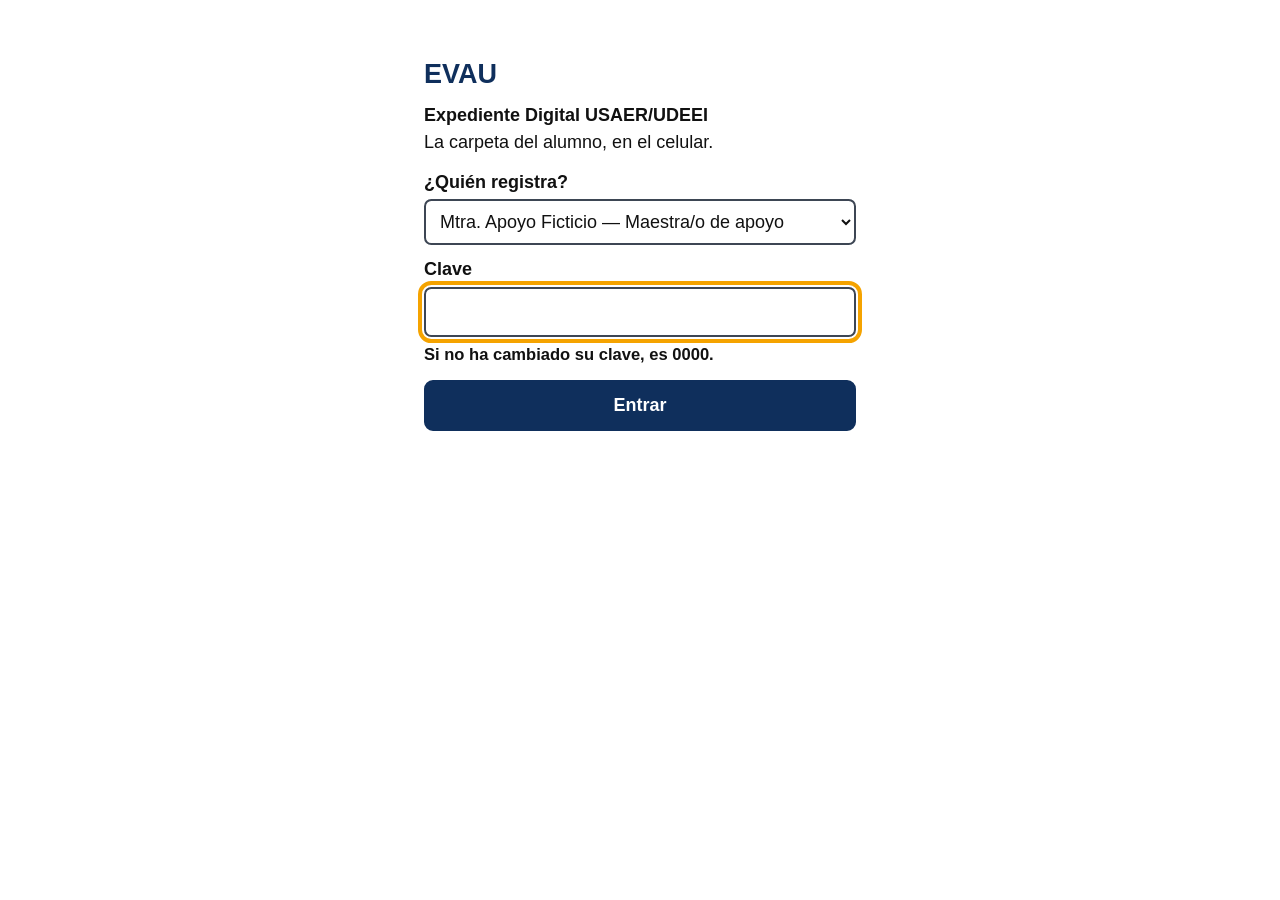
==== commit cecfc9c1: "EVAU 1.7.2: quitar los letreros de «solo datos ficticios» La app ya se usa con datos reales en los a" ====
--- a/index.html
+++ b/index.html
@@ -21,7 +21,6 @@
 header.barra .marca{font-size:1.4rem;font-weight:bold;letter-spacing:.05em}
 header.barra .sub{font-size:.85rem;flex:1;min-width:10rem}
 header.barra button{background:#fff;color:var(--azul);border:2px solid #fff}
-.aviso-ficticio{background:var(--rojo);color:#fff;font-weight:bold;text-align:center;padding:.35rem .6rem;font-size:.9rem}
 nav.menu{display:flex;gap:.3rem;overflow-x:auto;background:var(--gris);padding:.4rem .6rem;border-bottom:2px solid var(--azul);position:sticky;top:0;z-index:5}
 nav.menu a{flex:0 0 auto;text-decoration:none;color:var(--azul);background:#fff;border:2px solid var(--azul);border-radius:.5rem;padding:.45rem .8rem;font-size:1rem}
 nav.menu a.activo{background:var(--azul);color:#fff}
@@ -167,6 +166,11 @@
 .boton-archivo{display:inline-block;cursor:pointer;border:2px solid #0f2f5c;border-radius:8px;padding:.3rem .7rem;font-weight:bold}
 .resaltar{outline:4px solid #f5a300;outline-offset:4px}
 .aviso-resp p{margin:0 0 .5rem}
+.docs-area{margin:.4rem 0 .2rem;padding-left:.6rem;border-left:4px solid #0f2f5c}
+.docs-tit{display:block;font-weight:bold;color:#0f2f5c;margin:.2rem 0}
+.doc-item.opc{color:#222}
+.docs-area .doc-item{display:block;margin:.25rem 0}
+.docs > .doc-item{display:block;margin:.25rem 0}
 
 </style>
 </head>
@@ -175,7 +179,7 @@
 <script>
 'use strict';
 /* EVAU · Expediente Vivo de Atención USAER/UDEEI · núcleo: utilidades, catálogos, almacenamiento y dictado */
-const VERSION = '1.5.0';
+const VERSION = '1.7.2';
 const CLAVE = '0000';
 const $ = (s, r = document) => r.querySelector(s);
 const esc = s => String(s ?? '').replace(/[&<>"']/g, c => ({ '&': '&amp;', '<': '&lt;', '>': '&gt;', '"': '&quot;', "'": '&#39;' }[c]));
@@ -263,7 +267,7 @@
       { id: 'u4', nombre: 'Dir. Dirección Ficticio', rol: 'direccion' }
     ],
     escuelas: [], grupos: [], alumnos: [], registros: [], evidencias: [], documentos: [],
-    valoraciones: {}, planes: {}, comunicacion: {}, informes: [], bitacora: [], borrados: []
+    valoraciones: {}, planes: {}, comunicacion: {}, psicologia: {}, apoyo: {}, informes: [], bitacora: [], borrados: []
   };
 }
 /* Convierte datos o respaldos de la versión 1.0 al formato del plan real (no se pierde nada) */
@@ -348,9 +352,11 @@
    No hace falta tocar cada pantalla: al guardar, EVAU compara cada dato con su «huella» anterior y sella solo lo que cambió.
    Lo que se quita del expediente deja una marca en «borrados», para que al combinar no reaparezca. */
 const COLECCIONES = ['usuarios', 'escuelas', 'grupos', 'alumnos', 'registros', 'evidencias', 'documentos', 'informes'];
-const MAPAS = ['planes', 'valoraciones', 'comunicacion'];
+const MAPAS = ['planes', 'valoraciones', 'comunicacion', 'psicologia', 'apoyo'];
 /* Un plan o una ficha de comunicación vacíos (se crean solo con abrir la pestaña) no cuentan como dato */
-const mapaVacio = (c, x) => (c === 'planes' && planVacioSinFecha(x)) || (c === 'comunicacion' && huella(Object.assign({}, x, { actualizado: '' })) === huella(Object.assign(comVacio(), { actualizado: '' })));
+const mapaVacio = (c, x) => (c === 'planes' && planVacioSinFecha(x)) || (c === 'comunicacion' && huella(Object.assign({}, x, { actualizado: '' })) === huella(Object.assign(comVacio(), { actualizado: '' })))
+  || (c === 'psicologia' && huella(Object.assign({}, x, { actualizado: '' })) === huella(Object.assign(psiVacio(), { actualizado: '' })))
+  || (c === 'apoyo' && huella(Object.assign({}, x, { actualizado: '' })) === huella(Object.assign(apoyoVacio(), { actualizado: '' })));
 const OBJETOS = ['config', 'usaer'];
 const SELLO_ANTIGUO = '2000-01-01T00:00:00.000Z';   // datos de antes de la 1.3: se sabe que existen, no cuándo cambiaron
 const NOMBRES_COL = { usuarios: ['profesional', 'profesionales'], escuelas: ['escuela', 'escuelas'], grupos: ['grupo', 'grupos'], alumnos: ['alumno', 'alumnos'], registros: ['registro', 'registros'], evidencias: ['evidencia', 'evidencias'], documentos: ['documento', 'documentos'], informes: ['informe', 'informes'], planes: ['plan de intervención', 'planes de intervención'], valoraciones: ['valoración', 'valoraciones'], config: ['dato del ciclo', 'datos del ciclo'], usaer: ['dato del servicio', 'datos del servicio'] };
@@ -679,7 +685,7 @@
 
 /* Patrón 5 · guía plegable con un ejemplo comprobado: el ejemplo pasa por el mismo lector que usa la pantalla */
 const EJEMPLO_REGISTRO = ['Se trabajó lectura de cuento', 'respondió dos preguntas sin ayuda punto en la tercera pidió apoyo'];
-const AVISO_AUDIO = 'El navegador manda el audio a su servicio de reconocimiento (en Chrome, a Google) para convertirlo en texto. Mientras EVAU use datos ficticios no hay problema; con datos reales hay que revisar antes las normas de la autoridad.';
+const AVISO_AUDIO = 'El navegador manda el audio a su servicio de reconocimiento (en Chrome, a Google) para convertirlo en texto. EVAU no guarda grabaciones: solo el texto que usted revisa.';
 function guiaRegistro() {
   const r = repartirDictado(EJEMPLO_REGISTRO, { act: '', obs: '', modo: 'act' });
   return `<details class="guia"><summary>Cómo dictar aquí</summary><ol><li>Toque <strong>🎙 Dictar</strong> y hable con calma.</li><li>Diga primero <strong>la actividad</strong> y haga una pausa.</li><li>Luego diga <strong>lo que observó</strong>. Puede hacer pausas para pensar: el micrófono sigue encendido hasta que toque <strong>⏹ Detener</strong>.</li><li>Diga «punto» para separar ideas. Si corrige una palabra a mano, lo siguiente se agrega después.</li></ol>
@@ -826,6 +832,19 @@
   cm.informe.recPadres = ['Recomendación de ejemplo para la familia.']; cm.informe.recDocentes = ['Recomendación de ejemplo para el docente.'];
   cm.actualizado = '2026-11-20';
   d.comunicacion = { a5: cm };
+  const ps = psiVacio();   // psicología: contenido de ejemplo, ficticio
+  Object.assign(ps.plan, { modalidad: 'Individual', sesiones: '8', periodo: 'Octubre a junio (ejemplo)', fecha: '2026-10-20' });
+  ps.plan.areas = [Object.assign(areaPsiVacia(), { area: 'Intelectual (ejemplo)', funciones: ['Atención sostenida (ejemplo)'], actividades: ['Juego de memoria con tarjetas (ejemplo).', 'Seguir instrucciones de dos pasos (ejemplo).'], indicadores: ['Mantiene la atención durante 10 minutos (ejemplo).'], campos: ['Lenguajes'], aprendizajes: ['Comprende instrucciones en clase (ejemplo).'], adecuaciones: ['Instrucciones cortas con apoyo visual (ejemplo).'] })];
+  Object.assign(ps.informe, { conceptual: 'Texto de ejemplo del dominio conceptual.', practico: 'Texto de ejemplo del dominio práctico.', social: 'Texto de ejemplo del dominio social.', sugPadres: ['Sugerencia de ejemplo para la familia.'], sugMaestro: ['Sugerencia de ejemplo para el maestro de grupo.'] });
+  ps.actualizado = '2026-10-20';
+  d.psicologia = { a1: ps };
+  const ap = apoyoVacio();   // evaluación psicopedagógica e informe final: contenido de ejemplo, ficticio
+  Object.assign(ap.eval, { madre: 'Madre Ficticia', ocupMadre: 'Ejemplo', padre: 'Padre Ficticio', ocupPadre: 'Ejemplo', motivo: 'Texto de ejemplo del motivo de la evaluación.', tecnicas: 'Texto de ejemplo de los instrumentos.', cognitiva: 'Texto de ejemplo del área cognitiva y académica.', conclusion: 'Texto de ejemplo de la conclusión.' });
+  ap.eval.necEscolar = ['Necesidad de ejemplo en la escuela.']; ap.eval.recomendaciones = ['Recomendación de ejemplo.'];
+  Object.assign(ap.final, { fecha: '2026-11-20', intro: 'Texto de ejemplo de la presentación del alumno.', habilidades: 'Texto de ejemplo de habilidades.' });
+  ap.final.campos['Lenguajes'] = 'Texto de ejemplo de Lenguajes.';
+  ap.actualizado = '2026-11-20';
+  d.apoyo = { a1: ap };
   d.documentos = [{ id: 'd1', alumnoId: 'a1', tipo: 'Informe final', ciclo: '2025-2026', nombre: 'informe_final_2025-2026.pdf (ejemplo sin archivo)', tipoArchivo: '', fecha: '2026-07-08', sinArchivo: true }];
   d.valoraciones = { a1: { 0: { i: 'R', m: 'P', f: '', ev: 'Registros de lectura de octubre y noviembre.' } } };
   DB = d; calcularHuellas();
@@ -833,8 +852,7 @@
 
 /* ---------- Acceso y estructura ---------- */
 function pantallaAcceso() {
-  document.body.innerHTML = `<div class="aviso-ficticio">PROTOTIPO · USAR SOLO CON DATOS FICTICIOS</div>
-  <div class="acceso"><h1>EVAU</h1><p><strong>Expediente Digital USAER/UDEEI</strong><br>La carpeta del alumno, en el celular.</p>
+  document.body.innerHTML = `  <div class="acceso"><h1>EVAU</h1><p><strong>Expediente Digital USAER/UDEEI</strong><br>La carpeta del alumno, en el celular.</p>
   <form><label for="quien">¿Quién registra?</label>
   <select id="quien">${DB.usuarios.map(u => `<option value="${u.id}">${esc(u.nombre)} — ${esc(CAT.roles[u.rol])}</option>`).join('')}</select>
   <label for="clave">Clave</label><input id="clave" type="password" inputmode="numeric" autocomplete="off">
@@ -852,8 +870,7 @@
 const MENU = [['inicio', 'Alumnos'], ['grupos', 'Carpetas de grupo'], ['informes', 'Informes'], ['resumen', 'Resumen'], ['estadistica', 'Estadística'], ['escuelas', 'Escuelas'], ['ajustes', 'Ajustes']];
 function montar() {
   document.body.innerHTML = `<header class="barra"><span class="marca">EVAU</span><span class="sub">Expediente Digital USAER/UDEEI<br><strong>${esc(USUARIO.nombre)}</strong> · ${esc(CAT.roles[USUARIO.rol])}</span><button id="ordenes" class="chico" aria-label="Pedir por voz">🗣 Pedir</button><button id="salir" class="chico">Salir</button></header>
-  <div class="aviso-ficticio">PROTOTIPO · USAR SOLO CON DATOS FICTICIOS</div>
-  <nav class="menu" aria-label="Secciones">${MENU.map(m => `<a href="#${m[0]}" data-m="${m[0]}">${m[1]}</a>`).join('')}</nav>
+    <nav class="menu" aria-label="Secciones">${MENU.map(m => `<a href="#${m[0]}" data-m="${m[0]}">${m[1]}</a>`).join('')}</nav>
   <main id="vista"></main>${ed('<button class="fab" id="fab" aria-label="Dictar un nuevo registro">🎙 Nuevo registro</button>')}`;
   $('#salir').onclick = () => { USUARIO = null; pantallaAcceso(); };
   $('#ordenes').onclick = () => abrirOrdenes(true);
@@ -1091,7 +1108,7 @@
 
 /* ---------- Alumnos: campos ---------- */
 function camposAlumno(alumnoId) {
-  return [{ k: 'nombre', label: 'Nombre completo (ficticio)', req: 1 }, { k: 'curp', label: 'CURP', normalizar: normCurp, validar: x => validarCurp(x, alumnoId), ayuda: 'Cópiela con cuidado del acta o la boleta: con la CURP, EVAU une al mismo alumno cuando se combinan respaldos de varios aparatos. EVAU revisa que tenga el formato correcto y que no esté repetida. Con datos de prueba, déjela en blanco.' }, { k: 'nacimiento', label: 'Fecha de nacimiento', tipo: 'date' }, { k: 'sexo', label: 'Sexo', tipo: 'select', req: 1, opciones: [['H', 'Hombre'], ['M', 'Mujer']] },
+  return [{ k: 'nombre', label: 'Nombre completo', req: 1 }, { k: 'curp', label: 'CURP', normalizar: normCurp, validar: x => validarCurp(x, alumnoId), ayuda: 'Cópiela con cuidado del acta o la boleta: con la CURP, EVAU une al mismo alumno cuando se combinan respaldos de varios aparatos. EVAU revisa que tenga el formato correcto y que no esté repetida.' }, { k: 'nacimiento', label: 'Fecha de nacimiento', tipo: 'date' }, { k: 'sexo', label: 'Sexo', tipo: 'select', req: 1, opciones: [['H', 'Hombre'], ['M', 'Mujer']] },
   { k: 'grupoId', label: 'Escuela y grupo', tipo: 'select', req: 1, opciones: DB.grupos.map(g => [g.id, nomGrupo(g) + ' — ' + ((porId('escuelas', g.escuelaId) || {}).nombre || '')]) },
   { k: 'condicion', label: 'Condición o categoría de la estadística', tipo: 'select', req: 1, opciones: CAT.condiciones, ayuda: 'Sin diagnóstico («En detección» y las tres «Dificultad severa…»): no lleva plan de intervención ni evaluación psicopedagógica, solo informe final del ciclo.' }, { k: 'estatus', label: 'Estatus', tipo: 'select', req: 1, opciones: ['Activo', 'Baja', 'Egresado'] },
   { k: 'tutor', label: 'Madre, padre o tutor' }, { k: 'parentesco', label: 'Parentesco' }, { k: 'telefono', label: 'Teléfono' }, { k: 'correo', label: 'Correo' }, { k: 'domicilio', label: 'Domicilio' },
@@ -1168,7 +1185,7 @@
 function vAjustes(v) {
   const u = DB.usaer;
   v.innerHTML = `<h1>Ajustes</h1>
-  <div class="caja alerta"><h2>Aviso importante</h2><p>EVAU es un <strong>prototipo</strong>. La información se guarda <strong>solo en este dispositivo y en este navegador</strong>, sin cifrar; no se envía a ningún servidor. Mientras no existan claves personales, cifrado y respaldo seguro, y la autoridad no autorice su uso, <strong>use únicamente datos ficticios</strong>.</p></div>
+  <div class="caja"><h2>Cuidado de la información</h2><p>La información se guarda <strong>solo en este dispositivo y en este navegador</strong>, sin cifrar; no se envía a ningún servidor. Use <strong>bloqueo de pantalla</strong> en el aparato, cambie su clave, descargue su respaldo seguido y compártalo solo con el equipo.</p></div>
   <div class="caja"><h2>Datos del servicio de apoyo (encabezado del plan)</h2><p><strong>${esc(u.unidad)}</strong><br>CCT: ${esc(u.cct)} · Turno: ${esc(u.turno)}<br>${esc(u.domicilio)}<br>Director(a) USAER: ${esc(u.directora)}<br>Encabezado: ${esc(u.encabezado)}<br>${esc(u.zona || '')}${u.lugar ? ' · ' + esc(u.lugar) : ''}</p>
   <p><strong>Logotipos del encabezado</strong> (opcionales; van en el plan y en los formatos de comunicación):</p><div class="fila logos-aj">${['logoIzq', 'logoDer'].map((k, i) => `<div>${u[k] ? `<img src="${u[k]}" alt="Logotipo ${i ? 'derecho' : 'izquierdo'}" style="height:56px;border:1px solid #000">` : `<em>Sin logotipo ${i ? 'derecho' : 'izquierdo'}</em>`}<br>${ed(`<label class="sec chico boton-archivo">${u[k] ? 'Cambiar' : 'Agregar'} ${i ? 'derecho' : 'izquierdo'}<input type="file" accept="image/*" data-logo="${k}" hidden></label>${u[k] ? ` <button class="sec chico" data-qlogo="${k}">Quitar</button>` : ''}`)}</div>`).join('')}</div><p>Ciclo escolar: <strong>${esc(DB.config.ciclo)}</strong></p>${ed('<div class="fila"><button class="sec" id="usa">Editar datos del servicio</button><button class="sec" id="cfg">Cambiar ciclo escolar</button></div>')}</div>
   <div class="caja"><h2>Profesionales</h2><table><tr><th>Nombre</th><th>Función</th><th>Escuelas que atiende</th><th>Clave</th><th></th></tr>${DB.usuarios.map(x => `<tr><td>${esc(x.nombre)}</td><td>${esc(CAT.roles[x.rol])}</td><td>${esc(x.rol === 'direccion' ? 'Todas (consulta)' : escuelasDe(x))}</td><td>${x.clave ? 'Propia' + ed(` <button class="sec chico" data-reset="${x.id}">Volver a 0000</button>`) : '0000'}</td><td>${ed(`<button class="sec chico" data-u="${x.id}">Editar</button>`)}</td></tr>`).join('')}</table>${ed('<button class="sec" id="nu">＋ Agregar profesional</button>')}<div class="fila"><button class="sec" id="miclave">🔑 Cambiar mi clave</button></div><p class="nota">Cada persona entra con 0000 hasta que cambie su clave con «Cambiar mi clave». La clave protege la entrada, pero <strong>no cifra</strong> la información. Dirección consulta todo y escribe solo en la carpeta general de cada escuela. Si la directora también es maestra de apoyo, regístrela dos veces, una con cada función.</p><p class="nota">Cada maestra de apoyo suele atender una o dos escuelas, y cada escuela puede tener otro psicólogo. Marque las escuelas de cada persona: así el plan de intervención pone en «Participantes» solo al equipo de la escuela del alumno. La maestra de comunicación es una sola para toda la USAER: déjela sin escuelas marcadas y aparecerá en todas.</p></div>
@@ -1181,7 +1198,7 @@
   <li>Cada persona del equipo abre ese respaldo <strong>una sola vez</strong> con «Reemplazar todo», en su propio celular o computadora.</li>
   <li>Desde ahí, cada quien registra en su dispositivo. Cuando quiera compartir, descarga su respaldo y se lo pasa a la maestra de apoyo.</li>
   <li>La maestra de apoyo lo abre con «Combinar» y después comparte su propio respaldo, para que todos queden iguales.</li></ol>
-  <p class="nota">No den de alta al mismo alumno en dos dispositivos distintos: saldría dos veces. Con datos reales, no pasen los respaldos por WhatsApp.</p></details>
+  <p class="nota">No den de alta al mismo alumno en dos dispositivos distintos: saldría dos veces. No pasen los respaldos por WhatsApp: usen cable, memoria USB o un Drive compartido solo con el equipo.</p></details>
   <div class="fila"><button class="sec" id="demo">Cargar datos de ejemplo</button><button class="peligro" id="borrar">Borrar todo</button></div>`)}</div>
   <div class="caja"><h2>Bitácora de acciones</h2><div class="tabla-scroll"><table><tr><th>Fecha y hora</th><th>Persona</th><th>Acción</th></tr>${DB.bitacora.slice(-40).reverse().map(b => `<tr><td>${esc(b.f)}</td><td>${esc(b.u)}</td><td>${esc(b.a)}</td></tr>`).join('')}</table></div></div>
   <p class="nota">EVAU versión ${VERSION}</p>`;
@@ -1203,21 +1220,31 @@
 }
 
 /* EVAU · expediente del alumno, plan de intervención (formato real), análisis de registros e informes */
-const TABS = [['historial', 'Registro cronológico'], ['plan', 'Plan de intervención'], ['informes', 'Informes'], ['comunicacion', 'Comunicación'], ['datos', 'Datos y documentos'], ['evidencias', 'Evidencias'], ['valoracion', 'Valoración']];
-
+const TABS = [['historial', 'Registro cronológico'], ['plan', 'Plan de intervención'], ['informes', 'Informes'], ['evaluacion', 'Evaluación e informe final'], ['psicologia', 'Psicología'], ['comunicacion', 'Comunicación'], ['datos', 'Datos y documentos'], ['evidencias', 'Evidencias'], ['valoracion', 'Valoración']];
+
+/* Documentos del ciclo por área, como los entrega cada una (maestra de apoyo, 25/11/2026):
+   apoyo: plan de intervención (se entrega en oct.–nov. con la información del fin de ciclo), evaluación psicopedagógica e informe final;
+   psicología y comunicación: plan de intervención e informe final; informe de psicología solo si el psicólogo determinó el diagnóstico. */
 function cajaDocumentos(a) {
   const c = DB.config.ciclo, prev = (Number(c.slice(0, 4)) - 1) + '-' + c.slice(0, 4);
   const docs = DB.documentos.filter(d => d.alumnoId === a.id);
-  const cons = (a.consentimiento || {}).estado === 'Activo' || docs.some(d => d.tipo === 'Consentimiento informado');
-  const plan = planTieneContenido(DB.planes[a.id]) || docs.some(d => d.tipo === 'Plan de intervención' && d.ciclo === c);
-  const finalAnt = docs.some(d => d.tipo === 'Informe final' && d.ciclo === prev);
   const doc = (tipo, cic) => docs.some(d => d.tipo === tipo && (!cic || d.ciclo === cic));
-  const it = (ok, txt, ir) => `<a href="#alumno/${a.id}/${ir}" class="doc-item ${ok ? 'ok' : 'falta'}"><span aria-hidden="true">${ok ? '✅' : '⬜'}</span> ${txt}${ok ? '' : ' <span class="etq r">Falta</span>'}</a>`;
+  const inf = (tipo, cic) => DB.informes.some(i => i.alumnoId === a.id && i.tipo === tipo && (!cic || i.ciclo === cic));
+  const cons = (a.consentimiento || {}).estado === 'Activo' || doc('Consentimiento informado');
+  const it = (clave, ok, txt, ir, cuando, opcional) => `<a href="#alumno/${a.id}/${ir}" data-doc="${clave}" class="doc-item ${ok ? 'ok' : opcional ? 'opc' : 'falta'}"><span aria-hidden="true">${ok ? '✅' : opcional ? '➖' : '⬜'}</span> ${txt}${cuando ? ` <span class="nota">· ${cuando}</span>` : ''}${ok || opcional ? '' : ' <span class="etq r">Falta</span>'}</a>`;
+  const grupo = (tit, items) => `<div class="docs-area"><span class="docs-tit">${tit}</span>${items}</div>`;
+  const finalApoyo = doc('Informe final', c) || inf('Final de la maestra de apoyo', c) || inf('Final del ciclo', c);
   if (!determinado(a)) {
-    const finalCiclo = doc('Informe final', c) || DB.informes.some(i => i.alumnoId === a.id && i.tipo === 'Final del ciclo');
-    return `<div class="docs"><strong>Documentos · sin diagnóstico</strong>${it(cons, 'Consentimiento informado', 'datos')}${it(finalCiclo, 'Informe final ' + esc(c), 'informes')}<span class="nota">Solo lleva el informe final del ciclo: sin plan de intervención, propuesta ni evaluación psicopedagógica.</span></div>`;
-  }
-  return `<div class="docs"><strong>Documentos</strong>${it(cons, 'Consentimiento informado', 'datos')}${it(plan, 'Plan de intervención ' + esc(c), 'plan')}${it(doc('Informe de evaluación psicopedagógica'), 'Informe psicopedagógico', 'datos')}${it(doc('Informe psicológico', c), 'Informe psicológico ' + esc(c), 'datos')}${it(doc('Informe de comunicación', c) || DB.informes.some(i => i.alumnoId === a.id && i.tipo === 'Final de comunicación' && i.ciclo === c), 'Informe de comunicación ' + esc(c), 'datos')}${it(finalAnt, 'Informe final ' + esc(prev), 'datos')}</div>`;
+    return `<div class="docs"><strong>Documentos ${esc(c)} · sin diagnóstico</strong>${it('cons', cons, 'Consentimiento informado', 'datos')}${it('apoyo-final', finalApoyo || DB.informes.some(i => i.alumnoId === a.id && i.tipo === 'Final del ciclo'), 'Informe final', 'evaluacion', 'fin de ciclo')}<span class="nota">Solo lleva el informe final del ciclo: sin plan de intervención, propuesta ni evaluación psicopedagógica.</span></div>`;
+  }
+  const psi = (DB.psicologia || {})[a.id], com = (DB.comunicacion || {})[a.id];
+  const planPsi = !!(psi && psi.plan.areas.length) || doc('Plan de psicología', c);
+  const planCom = !!(com && Object.values(com.plan.funciones).some(x => x.length)) || doc('Plan de comunicación', c);
+  return `<div class="docs"><strong>Documentos ${esc(c)}</strong>${it('cons', cons, 'Consentimiento informado', 'datos')}
+  ${grupo('Maestra de apoyo', it('apoyo-plan', planTieneContenido(DB.planes[a.id]) || doc('Plan de intervención', c), 'Plan de intervención', 'plan', 'se entrega en oct.–nov.') + it('apoyo-eval', doc('Informe de evaluación psicopedagógica', c) || inf('Evaluación psicopedagógica', c), 'Evaluación psicopedagógica', 'evaluacion', 'fin de ciclo') + it('apoyo-final', finalApoyo, 'Informe final', 'evaluacion', 'fin de ciclo'))}
+  ${grupo('Psicología', it('psi-plan', planPsi, 'Plan de atención / intervención', 'psicologia') + it('psi-final', inf('Final de psicología', c) || doc('Informe final de psicología', c), 'Informe final de psicología', 'psicologia', 'fin de ciclo') + it('psi-dx', doc('Informe psicológico'), 'Informe de psicología', 'datos', 'solo si el psicólogo de la USAER determinó el diagnóstico', true))}
+  ${grupo('Comunicación', it('com-plan', planCom, 'Plan de intervención de comunicación', 'comunicacion') + it('com-final', inf('Final de comunicación', c) || doc('Informe de comunicación', c), 'Informe final de comunicación', 'comunicacion', 'fin de ciclo'))}
+  ${it('final-ant', doc('Informe final', prev) || inf('Final de la maestra de apoyo', prev), 'Informe final ' + esc(prev), 'datos', 'si ya lo atendía la USAER', true)}</div>`;
 }
 function vAlumno(v, id, tab) {
   const a = porId('alumnos', id); if (!a) return vInicio(v);
@@ -1228,7 +1255,7 @@
   ${cajaDocumentos(a)}
   <div class="pestanas">${TABS.filter(t => determinado(a) || t[0] !== 'valoracion').map(t => `<a href="#alumno/${id}/${t[0]}" class="${t[0] === tab ? 'activo' : ''}">${t[1]}</a>`).join('')}</div><div id="tab"></div>`;
   if (tab === 'valoracion' && !determinado(a)) tab = 'historial';   // sin diagnóstico no lleva valoración
-  ({ datos: tDatos, historial: tHistorial, evidencias: tEvidencias, valoracion: tValoracion, plan: tPlan, informes: tInformes, comunicacion: tComunicacion }[tab] || tHistorial)($('#tab'), a);
+  ({ datos: tDatos, historial: tHistorial, evidencias: tEvidencias, valoracion: tValoracion, plan: tPlan, informes: tInformes, evaluacion: tEvaluacion, psicologia: tPsicologia, comunicacion: tComunicacion }[tab] || tHistorial)($('#tab'), a);
 }
 
 /* ---------- Datos y documentos ---------- */
@@ -1458,7 +1485,7 @@
   const porAreaHTML = obj => Object.entries(obj).map(([ar, rs]) => `<p><strong>${esc(ar)}</strong></p>${ul(rs.map(vineta))}`).join('');
   let n = 1; const h = t => `<h2>${n++}. ${t}</h2>`;
   let s = `<h1>${fam ? 'INFORME PARA LA FAMILIA' : 'INFORME DE SEGUIMIENTO DEL ALUMNO'}<br>${fam ? '' : esc(tipo.replace('Seguimiento — ', '').toUpperCase())}</h1>
-  <p style="text-align:center"><strong>Elaborado con el registro cronológico · formato de uso común (no oficial) · datos ficticios de prueba</strong></p>
+  <p style="text-align:center"><strong>Elaborado con el registro cronológico · formato de uso común (no oficial)</strong></p>
   ${h('Datos de identificación')}<table>${fila('Escuela', e.nombre, 'CCT', e.cct)}${fila('Servicio de apoyo', DB.usaer.unidad, 'Ciclo escolar', DB.config.ciclo)}${fila('Alumno', a.nombre, 'Grado y grupo', nomGrupo(g))}${fila('Periodo', 'Del ' + flarga(desde) + ' al ' + flarga(hasta), 'Registros analizados', String(an.regs.length))}${fila('Elaboró', USUARIO.nombre, 'Fecha', flarga(hoy()))}</table>`;
   if (fam) {
     s += h('Lo que ha logrado') + (Object.keys(an.logros).length ? porAreaHTML(an.logros) : vacio('No hay logros marcados en el periodo.'));
@@ -1718,8 +1745,10 @@
   ['Nuevo registro de <em>nombre</em>', 'Abre el registro de ese alumno y empieza a escuchar.'],
   ['Abre la carpeta de <em>nombre</em>', 'Abre el expediente del alumno.'],
   ['Plan de <em>nombre</em> · Imprime el plan de <em>nombre</em>', 'Abre el plan; con «imprime», «exporta» o «Word» abre la hoja para imprimir o bajar.'],
-  ['Informe de <em>nombre</em>', 'Abre la pantalla para generar su informe.'],
+  ['Informe final de <em>nombre</em> · Evaluación psicopedagógica de <em>nombre</em>', 'Abre esos formatos de la maestra de apoyo listos para imprimir o bajar a Word.'],
+  ['Informe de <em>nombre</em>', 'Abre la pantalla para generar un informe a partir de los registros.'],
   ['Plan de comunicación de <em>nombre</em> · Informe de comunicación de <em>nombre</em>', 'Abre esos formatos listos para imprimir o bajar a Word.'],
+  ['Plan de psicología de <em>nombre</em> · Informe de psicología de <em>nombre</em>', 'Abre los formatos de psicología listos para imprimir o bajar a Word.'],
   ['Nuevo alumno', 'Abre el alta de un alumno.'],
   ['Descarga el respaldo', 'Descarga el archivo de respaldo de este aparato.'],
   ['Combina un respaldo', 'Lleva a Ajustes para elegir los archivos.'],
@@ -1755,6 +1784,12 @@
     if (!puedeEditar()) return { msg: 'Con el perfil de dirección no se hacen registros de alumnos.' };
     if (!m[1]) { cerrarOrdenes(); nuevoRegistro({}, true); return { hecho: true }; }
     return conNombre(m[1], id => { cerrarOrdenes(); nuevoRegistro({ alumnoId: id }, true); });
+  }
+  if ((m = t.match(/evaluacion psicopedagogica\s*(.*)$/))) return conNombre(m[1], id => { cerrarOrdenes(); irA('#alumno/' + id + '/evaluacion', () => clic('#vev')); });
+  if ((m = t.match(/^(?:imprime |exporta |descarga |abre |ver |haz |hacer )?(?:el )?informe final\s+(?!de comunicacion|de psicologia)(.*)$/))) return conNombre(m[1], id => { cerrarOrdenes(); irA('#alumno/' + id + '/evaluacion', () => clic('#vif')); });
+  if ((m = t.match(/(plan|informe)(?: final)?(?: de atencion)?(?: de| del area de)? psicologia\s*(.*)$/))) {
+    const boton = m[1] === 'plan' ? '#vpp' : '#vip';
+    return conNombre(m[2], id => { cerrarOrdenes(); irA('#alumno/' + id + '/psicologia', () => clic(boton)); });
   }
   if ((m = t.match(/(plan|informe)(?: final)? de comunicacion\s*(.*)$/))) {
     const boton = m[1] === 'plan' ? '#vpc' : '#vic';
@@ -1805,6 +1840,258 @@
   if (escucharYa) $('#ordvoz', v).click(); else $('#ord', v).focus();
 }
 
+/* EVAU · Área de psicología (1.6.0)
+   Plan de atención / intervención del área de psicología e Informe final de psicología.
+   Estructura tomada de los formatos de los psicólogos de la USAER (archivos del proyecto, recibidos el 25/11/2026).
+   De esos formatos solo se tomó la estructura: ningún dato de alumnos. */
+CAT.modalidadesPsi = ['Individual', 'Subgrupal', 'Grupal'];
+function psiVacio() {
+  return {
+    plan: { modalidad: 'Individual', sesiones: '', periodo: '', diagnostico: '', fecha: '', areas: [] },
+    informe: { fecha: '', conceptual: '', practico: '', social: '', sugPadres: [], sugMaestro: [] },
+    actualizado: ''
+  };
+}
+const areaPsiVacia = () => ({ area: '', funciones: [], actividades: [], indicadores: [], campos: [], aprendizajes: [], adecuaciones: [] });
+function psiDe(id) { DB.psicologia = DB.psicologia || {}; if (!DB.psicologia[id]) DB.psicologia[id] = psiVacio(); return DB.psicologia[id]; }
+const psicologoDe = a => DB.usuarios.find(u => u.rol === 'psicologia' && atiende(u, a.escuelaId)) || { nombre: '' };
+const firmasPsi = (a, izq) => `<table class="firmas"><tr><td>${izq}<div class="linea"></div><strong>${MAYUS(psicologoDe(a).nombre)}</strong><br>PSICOLOGÍA</td><td>Vo. Bo.<div class="linea"></div><strong>${MAYUS(DB.usaer.directora)}</strong><br>DIRECTORA DE LA USAER</td></tr></table>`;
+
+function htmlPlanPsi(a, c) {
+  const p = c.plan, g = porId('grupos', a.grupoId) || {}, e = porId('escuelas', a.escuelaId) || {};
+  const marca = m => (p.modalidad === m ? '☑' : '☐') + ' ' + m.toUpperCase();
+  const areas = p.areas.length ? p.areas : [areaPsiVacia()];
+  return `${encabezadoInst()}
+  <h1>PLAN DE ATENCIÓN / INTERVENCIÓN ÁREA DE PSICOLOGÍA</h1>
+  <table class="datos-com"><tr><td colspan="3"><strong>SERVICIO DE EDUCACIÓN ESPECIAL:</strong> ${MAYUS(DB.usaer.unidad)}</td><td colspan="2"><strong>PSICÓLOGO(A):</strong> ${MAYUS(psicologoDe(a).nombre)}</td></tr>
+  <tr><td colspan="2"><strong>ALUMNO(S):</strong> ${MAYUS(a.nombre)}</td><td><strong>EDAD:</strong> ${esc(edad(a.nacimiento))}</td><td><strong>GRADO:</strong> ${esc(g.grado || '')}</td><td><strong>GRUPO:</strong> ${esc(g.grupo || '')}</td></tr>
+  <tr><td colspan="3"><strong>ESCUELA:</strong> ${MAYUS(e.nombre)}</td><td colspan="2"><strong>DOCENTE:</strong> ${MAYUS(g.docente)}</td></tr>
+  <tr><td colspan="5"><strong>DX:</strong> ${MAYUS(p.diagnostico || a.diagnostico || a.condicion)}</td></tr>
+  <tr><td colspan="3"><strong>MODALIDAD DE ATENCIÓN:</strong> ${CAT.modalidadesPsi.map(marca).join(' &nbsp; ')}</td><td colspan="2"><strong>TOTAL DE SESIONES:</strong> ${esc(p.sesiones)}</td></tr>
+  <tr><td colspan="3"><strong>PERIODO (MESES Y DÍAS):</strong> ${MAYUS(p.periodo)}</td><td colspan="2"><strong>CICLO ESCOLAR:</strong> ${esc(DB.config.ciclo)}</td></tr></table>
+  ${areas.map((x, i) => `<table><thead><tr><th colspan="3">ÁREA DE DESARROLLO ${i + 1}: ${MAYUS(x.area)}</th></tr>
+  <tr><th style="width:28%">FUNCIONES / CAPACIDADES A DESARROLLAR</th><th>SECUENCIA DE ACTIVIDADES (EN EL ORDEN DE APLICACIÓN)</th><th style="width:30%">INDICADORES DE EVALUACIÓN (LO QUE SE ESPERA QUE LOGRE EL ALUMNO DURANTE ESTE PERIODO)</th></tr></thead>
+  <tr><td>${ul(x.funciones) || '&nbsp;'}</td><td>${ul(x.actividades) || '&nbsp;'}</td><td>${ul(x.indicadores) || '&nbsp;'}</td></tr>
+  <tr><th>ALGUNOS CAMPOS FORMATIVOS CON LOS QUE SE RELACIONAN ESTAS CAPACIDADES</th><th>EJEMPLOS DE PROBABLES APRENDIZAJES FACILITADOS</th><th>ADECUACIONES INDIVIDUALES</th></tr>
+  <tr><td>${ul(x.campos) || '&nbsp;'}</td><td>${ul(x.aprendizajes) || '&nbsp;'}</td><td>${ul(x.adecuaciones) || '&nbsp;'}</td></tr></table>`).join('')}
+  ${lugarFecha(p.fecha || hoy())}${firmasPsi(a, 'REALIZÓ')}`;
+}
+function htmlInfPsi(a, c) {
+  const x = c.informe, g = porId('grupos', a.grupoId) || {}, e = porId('escuelas', a.escuelaId) || {}, f = x.fecha || hoy();
+  const dom = (t, k) => `<h2>${t}</h2>${parrafos(x[k]) || '<p><em>Sin redactar.</em></p>'}`;
+  return `${encabezadoInst()}
+  <h1>INFORME FINAL DE PSICOLOGÍA</h1>
+  <h2>DATOS PERSONALES</h2>
+  <table class="datos-com"><tr><td colspan="2"><strong>ESCUELA:</strong> ${MAYUS(e.nombre)}</td></tr>
+  <tr><td colspan="2"><strong>ALUMNO:</strong> ${MAYUS(a.nombre)}</td></tr>
+  <tr><td><strong>EDAD:</strong> ${esc(edad(a.nacimiento))}</td><td><strong>FECHA DE NACIMIENTO:</strong> ${esc(flarga(a.nacimiento))}</td></tr>
+  <tr><td><strong>GRADO:</strong> ${esc(g.grado || '')}</td><td><strong>GRUPO:</strong> ${esc(g.grupo || '')}</td></tr>
+  <tr><td colspan="2"><strong>DOCENTE:</strong> ${MAYUS(g.docente)}</td></tr>
+  <tr><td colspan="2"><strong>FECHA DE ELABORACIÓN:</strong> ${esc(flarga(f))}</td></tr></table>
+  ${dom('DOMINIO CONCEPTUAL', 'conceptual')}${dom('DOMINIO PRÁCTICO', 'practico')}${dom('DOMINIO SOCIAL', 'social')}
+  <h2>SUGERENCIAS</h2><p><strong>PADRES DE FAMILIA</strong></p>${ul(x.sugPadres) || '<p><em>—</em></p>'}<p><strong>MAESTRO DE GRUPO</strong></p>${ul(x.sugMaestro) || '<p><em>—</em></p>'}
+  ${firmasPsi(a, 'ELABORÓ')}`;
+}
+function apoyoRegistrosPsi(a) {
+  const cic = ciclo(), rs = vigentes().filter(r => r.alumnoId === a.id && r.fecha >= cic.ini && r.fecha <= cic.fin && (porId('usuarios', r.usuarioId) || {}).rol === 'psicologia').sort((x, y) => y.fecha.localeCompare(x.fecha));
+  if (!rs.length) return '<p class="caja nota">Todavía no hay registros de psicología en este ciclo. Cuando los haya, aparecerán aquí como apoyo para redactar.</p>';
+  return `<details class="caja nota"><summary><strong>Ver los ${rs.length} registros de psicología del ciclo</strong> (apoyo para redactar)</summary><ul>${rs.slice(0, 40).map(r => `<li><strong>${esc(fcorta(r.fecha))}</strong> · ${esc(r.actividad)}${r.observacion ? ' — ' + esc(r.observacion) : ''}</li>`).join('')}</ul></details>`;
+}
+function editarPsi(a, c, cual, clave) {
+  const listo = m => { c.actualizado = hoy(); guardar('Psicología: ' + m); pintar(); };
+  const p = c.plan, x = c.informe;
+  if (cual === 'plan' && clave === 'datos') return formulario('Datos del plan de psicología', [
+    { k: 'modalidad', label: 'Modalidad de atención', tipo: 'select', req: 1, opciones: CAT.modalidadesPsi },
+    { k: 'sesiones', label: 'Total de sesiones' }, { k: 'periodo', label: 'Periodo (meses y días)', ayuda: 'Ejemplo: octubre a junio' },
+    { k: 'fecha', label: 'Fecha del plan', tipo: 'date' },
+    { k: 'diagnostico', label: 'Diagnóstico (DX)', tipo: 'textarea', alto: 3, ayuda: 'Si lo deja vacío se usa el diagnóstico de los datos del alumno.' }], p, o => { Object.assign(p, o); listo('datos del plan'); });
+  if (cual === 'area') {
+    const i = Number(clave), nueva = i < 0, ar = nueva ? areaPsiVacia() : p.areas[i];
+    return formulario(nueva ? 'Agregar área de desarrollo' : 'Área de desarrollo ' + (i + 1), [
+      { k: 'area', label: 'Área de desarrollo', req: 1, ayuda: 'Ejemplos de los formatos: Intelectual, Cognitiva.' },
+      { k: 'funciones', label: 'Funciones o capacidades a desarrollar', tipo: 'lista', alto: 4 },
+      { k: 'actividades', label: 'Secuencia de actividades (en el orden de aplicación)', tipo: 'lista', alto: 7 },
+      { k: 'indicadores', label: 'Indicadores de evaluación (lo que se espera que logre)', tipo: 'lista', alto: 5 },
+      { k: 'campos', label: 'Campos formativos con los que se relacionan', tipo: 'lista', alto: 3 },
+      { k: 'aprendizajes', label: 'Ejemplos de probables aprendizajes facilitados', tipo: 'lista', alto: 5 },
+      { k: 'adecuaciones', label: 'Adecuaciones individuales (si son necesarias)', tipo: 'lista', alto: 4 }], ar, o => {
+      Object.assign(ar, o); if (nueva) p.areas.push(ar); listo(nueva ? 'área agregada' : 'área ' + (i + 1));
+    }, apoyoRegistrosPsi(a));
+  }
+  if (cual === 'informe' && clave === 'dominios') return formulario('Informe final de psicología', [
+    { k: 'fecha', label: 'Fecha de elaboración', tipo: 'date' },
+    { k: 'conceptual', label: 'Dominio conceptual', tipo: 'textarea', alto: 7 },
+    { k: 'practico', label: 'Dominio práctico', tipo: 'textarea', alto: 7 },
+    { k: 'social', label: 'Dominio social', tipo: 'textarea', alto: 7 }], x, o => { Object.assign(x, o); listo('dominios'); }, apoyoRegistrosPsi(a));
+  if (cual === 'informe' && clave === 'sug') return formulario('Sugerencias', [
+    { k: 'sugPadres', label: 'Para padres de familia (una por renglón)', tipo: 'lista', alto: 6 },
+    { k: 'sugMaestro', label: 'Para el maestro de grupo (una por renglón)', tipo: 'lista', alto: 6 }], x, o => { x.sugPadres = o.sugPadres; x.sugMaestro = o.sugMaestro; listo('sugerencias'); });
+}
+function tPsicologia(t, a) {
+  const c = psiDe(a.id), edit = puedeEditar(), ps = psicologoDe(a), p = c.plan, x = c.informe;
+  const caja = (tit, dato, html) => `<div class="caja seccion"><div class="fila"><h3>${esc(tit)}</h3><span class="sep"></span>${edit ? `<button class="sec chico" data-psi="${dato}">Editar</button>` : ''}</div>${html}</div>`;
+  t.innerHTML = `<p>Lo llena el <strong>área de psicología</strong>${ps.nombre ? ` (${esc(ps.nombre)})` : ''}. Sigue los formatos de psicología de la USAER. Todos los cuadros se pueden dictar con 🎙.${c.actualizado ? ` Última actualización: ${esc(flarga(c.actualizado))}.` : ''}</p>
+  <div class="fila"><h2>Plan de atención / intervención · psicología</h2><span class="sep"></span><button id="vpp">🖨 Ver, imprimir o Word</button></div>
+  ${caja('Datos del plan', 'plan|datos', `<p><strong>Modalidad:</strong> ${esc(p.modalidad || '—')} · <strong>Sesiones:</strong> ${esc(p.sesiones || '—')} · <strong>Periodo:</strong> ${esc(p.periodo || '—')}</p><p><strong>DX:</strong> ${esc(p.diagnostico || a.diagnostico || a.condicion || '—')}</p>`)}
+  ${p.areas.map((ar, i) => `<div class="caja seccion"><div class="fila"><h3>Área de desarrollo ${i + 1}: ${esc(ar.area)}</h3><span class="sep"></span>${edit ? `<button class="sec chico" data-psi="area|${i}">Editar</button><button class="sec chico" data-qarea="${i}">Quitar</button>` : ''}</div><p><strong>Funciones:</strong> ${esc(ar.funciones.join('; ') || '—')}</p><p><strong>Actividades:</strong> ${ar.actividades.length} · <strong>Indicadores:</strong> ${ar.indicadores.length}</p></div>`).join('') || '<p class="caja"><em>Todavía no hay áreas de desarrollo.</em></p>'}
+  ${edit ? '<button class="sec" data-psi="area|-1">＋ Agregar área de desarrollo</button>' : ''}
+  <div class="fila"><h2>Informe final de psicología</h2><span class="sep"></span><button id="vip">🖨 Ver, imprimir o Word</button></div>
+  ${caja('Dominios conceptual, práctico y social', 'informe|dominios', `<p><strong>Fecha:</strong> ${esc(flarga(x.fecha) || '—')}</p>${['conceptual', 'practico', 'social'].map(k => `<p><strong>${{ conceptual: 'Conceptual', practico: 'Práctico', social: 'Social' }[k]}:</strong> ${esc((x[k] || '—').slice(0, 160))}${(x[k] || '').length > 160 ? '…' : ''}</p>`).join('')}`)}
+  ${caja('Sugerencias', 'informe|sug', `<p><strong>Padres de familia</strong></p>${ul(x.sugPadres) || '<p>—</p>'}<p><strong>Maestro de grupo</strong></p>${ul(x.sugMaestro) || '<p>—</p>'}`)}`;
+  $('#vpp', t).onclick = () => visorDoc('Plan de psicología · ' + a.nombre, htmlPlanPsi(a, c), 'Plan_psicologia_' + a.nombre + '_' + DB.config.ciclo, null, 'plan');
+  $('#vip', t).onclick = () => {
+    const prev = DB.informes.find(i => i.alumnoId === a.id && i.tipo === 'Final de psicología' && i.ciclo === DB.config.ciclo);
+    const inf = prev ? Object.assign({}, prev, { html: htmlInfPsi(a, c) }) : { id: uid(), alumnoId: a.id, tipo: 'Final de psicología', ciclo: DB.config.ciclo, desde: ciclo().ini, hasta: x.fecha || hoy(), fecha: hoy(), usuarioId: USUARIO.id, html: htmlInfPsi(a, c) };
+    visorDoc('Informe final de psicología · ' + a.nombre, inf.html, 'Informe_final_psicologia_' + a.nombre, html => { inf.html = html; inf.fecha = hoy(); if (prev) Object.assign(prev, inf); else DB.informes.push(inf); guardar('Informe guardado: Final de psicología'); aviso('Informe guardado en el expediente.'); pintar(); }, 'plan');
+  };
+  if (!edit) return;
+  t.querySelectorAll('[data-psi]').forEach(b => b.onclick = () => { const [cual, k] = b.dataset.psi.split('|'); editarPsi(a, c, cual, k); });
+  t.querySelectorAll('[data-qarea]').forEach(b => b.onclick = () => confirmar('Se quitará el área de desarrollo ' + (Number(b.dataset.qarea) + 1) + ' del plan.', () => { p.areas.splice(Number(b.dataset.qarea), 1); c.actualizado = hoy(); guardar('Psicología: área quitada'); pintar(); }));
+}
+
+/* EVAU · Informe de evaluación psicopedagógica e Informe final de la maestra de apoyo (1.7.0)
+   Estructura tomada de los formatos de la maestra de apoyo de la USAER (recibidos el 25/11/2026). Solo la estructura: ningún dato de alumnos. */
+const EVAL_SECS = [
+  ['motivo', '2. Motivo de la evaluación'], ['tecnicas', '3. Técnicas e instrumentos aplicados'], ['apariencia', '4. Apariencia física'], ['conducta', '5. Conducta durante la evaluación'],
+  ['antecedentes', '6. Antecedentes del desarrollo'], ['motor', '7. Desarrollo motor'], ['lenguaje', '8. Desarrollo del lenguaje'], ['social', '9. Desarrollo de las relaciones sociales e interacción social'],
+  ['historia', '10. Historia escolar'], ['familiar', '11. Situación familiar']];
+const EVAL_ACTUAL = [['cognitiva', 'Cognitiva y académica'], ['comunicativa', 'Área comunicativa lingüística (lenguaje y comunicación)'], ['flexibilidad', 'Flexibilidad en su conducta e intereses']];
+const EVAL_FIN = [['estilo', '13. Estilo y motivación para aprender'], ['conclusion', '14. Conclusión'], ['interpretacion', '15. Interpretación de resultados']];
+const FINAL_SECS = [['habilidades', 'Habilidades'], ['fortalezas', 'Fortalezas'], ['oportunidades', 'Áreas de oportunidad'], ['comunicacion', 'Área de comunicación'], ['social', 'Área social'], ['competencia', 'Competencia curricular']];
+const FINAL_SECS2 = [['bap', 'Barreras para el aprendizaje y la participación (B.A.P.)'], ['recursos', 'Recursos teóricos, metodológicos, didácticos y/o estrategias especializadas que requiere ajustar o incorporar, para contribuir en la eliminación y/o minimización de las BAP y con ello favorecer la inclusión, el aprendizaje y la participación del alumnado que requiere mayor apoyo'], ['acciones', 'Acciones de la USAER'], ['recDocente', 'Recomendaciones generales de intervención para el docente que atenderá al educando el próximo ciclo escolar'], ['recFamilia', 'Recomendaciones para la familia'], ['evaluacion', 'Evaluación'], ['observaciones', 'Observaciones']];
+function apoyoVacio() {
+  const ev = { fecha: '', madre: '', edadMadre: '', ocupMadre: '', padre: '', edadPadre: '', ocupPadre: '', domicilioFam: '', necFamiliar: [], necEscolar: [], recomendaciones: [] };
+  [...EVAL_SECS, ...EVAL_ACTUAL, ...EVAL_FIN].forEach(([k]) => ev[k] = '');
+  const fi = { fecha: '', intro: '', campos: {} };
+  [...FINAL_SECS, ...FINAL_SECS2].forEach(([k]) => fi[k] = '');
+  CAT.campos.forEach(c => fi.campos[c] = '');
+  return { eval: ev, final: fi, actualizado: '' };
+}
+function apoDe(id) { DB.apoyo = DB.apoyo || {}; if (!DB.apoyo[id]) DB.apoyo[id] = apoyoVacio(); return DB.apoyo[id]; }
+const maestraApoyoDe = a => DB.usuarios.find(u => u.rol === 'apoyo' && atiende(u, a.escuelaId)) || { nombre: '' };
+const mesAnio = f => { if (!f) return ''; const [y, m] = f.split('-'); return MESES[Number(m) - 1] + ' de ' + y; };
+const seccionTxt = (tit, txt) => `<h2>${esc(tit.toUpperCase())}</h2>${parrafos(txt) || '<p><em>Sin redactar.</em></p>'}`;
+
+function htmlEval(a, c) {
+  const x = c.eval, g = porId('grupos', a.grupoId) || {}, eq = equipoDe(a.escuelaId);
+  const quien = rol => eq.filter(u => u.rol === rol).map(u => u.nombre).join(', ');
+  return `${encabezadoInst()}
+  <h1>INFORME DE EVALUACIÓN PSICOPEDAGÓGICA</h1><p style="text-align:center"><strong>CICLO ESCOLAR ${esc(DB.config.ciclo)}</strong></p>
+  <h2>1. DATOS GENERALES</h2>
+  <table class="datos-com"><tr><td colspan="2"><strong>Nombre del alumno:</strong> ${esc(a.nombre)}</td></tr>
+  <tr><td><strong>Fecha de nacimiento:</strong> ${esc(flarga(a.nacimiento))}</td><td><strong>Edad:</strong> ${esc(edad(a.nacimiento))}</td></tr>
+  <tr><td><strong>Grado y grupo:</strong> ${esc((g.grado || '') + ' ' + (g.grupo || ''))}</td><td><strong>Maestro de grupo:</strong> ${esc(g.docente || '')}</td></tr>
+  <tr><td><strong>Nombre de la madre:</strong> ${esc(x.madre)}</td><td><strong>Edad:</strong> ${esc(x.edadMadre)} · <strong>Ocupación:</strong> ${esc(x.ocupMadre)}</td></tr>
+  <tr><td><strong>Nombre del padre:</strong> ${esc(x.padre)}</td><td><strong>Edad:</strong> ${esc(x.edadPadre)} · <strong>Ocupación:</strong> ${esc(x.ocupPadre)}</td></tr>
+  <tr><td colspan="2"><strong>Domicilio:</strong> ${esc(x.domicilioFam || a.domicilio || '')}</td></tr></table>
+  <p><strong>Personal participante:</strong> Maestra(o) de apoyo: ${esc(quien('apoyo'))} · Psicología: ${esc(quien('psicologia'))} · Maestra(o) de comunicación: ${esc(quien('comunicacion'))}</p>
+  ${EVAL_SECS.map(([k, t]) => seccionTxt(t, x[k])).join('')}
+  <h2>12. SITUACIÓN ACTUAL</h2><p><strong>ÁREA INTELECTUAL</strong></p>${EVAL_ACTUAL.map(([k, t]) => `<p><strong>${esc(t)}:</strong></p>${parrafos(x[k]) || '<p><em>Sin redactar.</em></p>'}`).join('')}
+  ${EVAL_FIN.map(([k, t]) => seccionTxt(t, x[k])).join('')}
+  <h2>16. DETERMINACIÓN DE SUS NECESIDADES EDUCATIVAS</h2><p><strong>Contexto familiar</strong></p>${ul(x.necFamiliar) || '<p>—</p>'}<p><strong>Contexto escolar</strong></p>${ul(x.necEscolar) || '<p>—</p>'}
+  <h2>17. RECOMENDACIONES GENERALES</h2>${ul(x.recomendaciones) || '<p>—</p>'}
+  <p><strong>Elaboraron:</strong></p><table class="firmas"><tr>${[['MAESTRA(O) DE APOYO', quien('apoyo')], ['PSICOLOGÍA', quien('psicologia')], ['MAESTRA(O) DE COMUNICACIÓN', quien('comunicacion')]].map(([f, n]) => `<td><div class="linea"></div><strong>${MAYUS(n)}</strong><br>${f}</td>`).join('')}</tr><tr><td colspan="3">Vo. Bo.<div class="linea" style="max-width:50%;margin:2.2rem auto .3rem"></div><strong>${MAYUS(DB.usaer.directora)}</strong><br>DIRECTORA DE LA USAER</td></tr></table>`;
+}
+function htmlFinalApoyo(a, c) {
+  const x = c.final, g = porId('grupos', a.grupoId) || {}, e = porId('escuelas', a.escuelaId) || {};
+  const camps = CAT.campos.filter(k => (x.campos[k] || '').trim());
+  return `${encabezadoInst()}
+  <h1>INFORME FINAL</h1>
+  <table class="datos-com"><tr><td colspan="2"><strong>${MAYUS(e.nombre)}</strong> &nbsp; <strong>C.C.T.:</strong> ${esc(e.cct || '')}</td></tr>
+  <tr><td colspan="2"><strong>ALUMNO:</strong> ${MAYUS(a.nombre)}</td></tr>
+  <tr><td><strong>FECHA DE NACIMIENTO:</strong> ${esc(fcorta(a.nacimiento))}</td><td><strong>EDAD:</strong> ${MAYUS(edad(a.nacimiento))}</td></tr>
+  <tr><td><strong>GRADO:</strong> ${esc((g.grado || '') + ' ' + (g.grupo || ''))} DE PRIMARIA</td><td><strong>N.E.E.:</strong> ${MAYUS(a.diagnostico || a.condicion)}</td></tr>
+  <tr><td><strong>MAESTRA(O) DE GRUPO:</strong> ${MAYUS(g.docente)}</td><td><strong>MAESTRA(O) DE APOYO:</strong> ${MAYUS(maestraApoyoDe(a).nombre)}</td></tr>
+  <tr><td colspan="2"><strong>FECHA DE ELABORACIÓN:</strong> ${MAYUS(mesAnio(x.fecha || hoy()))}</td></tr></table>
+  ${parrafos(x.intro)}
+  ${FINAL_SECS.map(([k, t]) => seccionTxt(t, x[k])).join('')}
+  ${camps.map(k => `<h2>${esc(k.toUpperCase())}</h2>${parrafos(x.campos[k])}`).join('')}
+  ${FINAL_SECS2.map(([k, t]) => seccionTxt(t, x[k])).join('')}
+  <table class="firmas"><tr><td>Elaboró<div class="linea"></div><strong>${MAYUS(maestraApoyoDe(a).nombre)}</strong><br>MAESTRA(O) DE APOYO</td><td>Vo. Bo.<div class="linea"></div><strong>${MAYUS(DB.usaer.directora)}</strong><br>DIRECTORA DE LA USAER</td></tr></table>`;
+}
+/* Llenar con lo que ya hay: solo cuadros vacíos, a partir del plan, de comunicación y de los registros del ciclo */
+function propuestaFinal(a) {
+  const p = DB.planes[a.id], cm = (DB.comunicacion || {})[a.id], cic = ciclo(), o = {};
+  if (p) {
+    const fort = CAT.areas.flatMap(ar => p.areas[ar].fortalezas), opo = CAT.areas.flatMap(ar => p.areas[ar].oportunidades);
+    if (fort.length) o.fortalezas = fort.join('. ').replace(/\.\./g, '.') + '.';
+    if (opo.length) o.oportunidades = opo.join('. ').replace(/\.\./g, '.') + '.';
+    const soc = [...p.areas['Sociales'].fortalezas, ...p.areas['Sociales'].oportunidades];
+    if (soc.length) o.social = soc.join('. ') + '.';
+    const bap = CAT.bapCats.flatMap(k => p.bap[k]);
+    if (bap.length) o.bap = bap.join('. ') + '.';
+    const rec = [...CAT.aula.map(k => p.aula[k].adecuacion), ...CAT.apoyos.map(k => p.apoyos[k].adecuacion), ...(p.curriculo['Metodología'] || [])].filter(Boolean);
+    if (rec.length) o.recursos = rec.join('. ') + '.';
+  }
+  if (cm && cm.informe && (cm.informe.etapa || '').trim()) o.comunicacion = cm.informe.etapa;
+  const logros = vigentes().filter(r => r.alumnoId === a.id && r.fecha >= cic.ini && r.fecha <= cic.fin && (r.marcas || []).includes('Logro')).sort((x, y) => x.fecha.localeCompare(y.fecha));
+  if (logros.length) o.observaciones = 'Durante el ciclo escolar ' + DB.config.ciclo + ' se registraron estos logros: ' + logros.map(r => (r.observacion || r.actividad).replace(/\.$/, '')).join('; ') + '.';
+  return o;
+}
+function editarApoyo(a, c, cual, clave) {
+  const listo = m => { c.actualizado = hoy(); guardar(m); pintar(); };
+  const ta = (k, label, alto) => ({ k, label, tipo: 'textarea', alto: alto || 5 });
+  const x = cual === 'eval' ? c.eval : c.final;
+  const forms = {
+    'eval|datos': ['1. Datos generales (familia)', [{ k: 'fecha', label: 'Fecha de la evaluación', tipo: 'date' }, { k: 'madre', label: 'Nombre de la madre' }, { k: 'edadMadre', label: 'Edad de la madre' }, { k: 'ocupMadre', label: 'Ocupación de la madre' }, { k: 'padre', label: 'Nombre del padre' }, { k: 'edadPadre', label: 'Edad del padre' }, { k: 'ocupPadre', label: 'Ocupación del padre' }, { k: 'domicilioFam', label: 'Domicilio', ayuda: 'Si lo deja vacío se usa el de los datos del alumno.' }]],
+    'eval|motivo': ['Motivo, instrumentos y observación', EVAL_SECS.slice(0, 4).map(([k, t]) => ta(k, t))],
+    'eval|desarrollo': ['Desarrollo, historia escolar y familia', EVAL_SECS.slice(4).map(([k, t]) => ta(k, t))],
+    'eval|actual': ['12. Situación actual · Área intelectual', EVAL_ACTUAL.map(([k, t]) => ta(k, t, 6))],
+    'eval|conclusion': ['Estilo, conclusión e interpretación', EVAL_FIN.map(([k, t]) => ta(k, t, 6))],
+    'eval|necesidades': ['16 y 17. Necesidades y recomendaciones', [{ k: 'necFamiliar', label: 'Necesidades educativas · contexto familiar', tipo: 'lista', alto: 5 }, { k: 'necEscolar', label: 'Necesidades educativas · contexto escolar', tipo: 'lista', alto: 5 }, { k: 'recomendaciones', label: '17. Recomendaciones generales', tipo: 'lista', alto: 6 }]],
+    'final|intro': ['Fecha y presentación del alumno', [{ k: 'fecha', label: 'Fecha de elaboración', tipo: 'date' }, ta('intro', 'Presentación (quién es el alumno, cómo trabaja, apoyo recibido)', 6)]],
+    'final|perfil': ['Habilidades, fortalezas y áreas', FINAL_SECS.map(([k, t]) => ta(k, t))],
+    'final|campos': ['Competencia curricular por campo formativo', CAT.campos.map((k, i) => ta('c' + i, k))],
+    'final|bap': ['BAP, recursos y recomendaciones', FINAL_SECS2.map(([k, t]) => ta(k, t))]
+  };
+  const [tit, campos] = forms[cual + '|' + clave];
+  const vals = clave === 'campos' ? Object.fromEntries(CAT.campos.map((k, i) => ['c' + i, x.campos[k] || ''])) : x;
+  formulario(tit, campos, vals, o => {
+    if (clave === 'campos') CAT.campos.forEach((k, i) => x.campos[k] = o['c' + i]); else Object.assign(x, o);
+    listo((cual === 'eval' ? 'Evaluación psicopedagógica: ' : 'Informe final: ') + tit);
+  }, cual === 'final' ? apoyoRegistrosApoyo(a) : '');
+}
+function apoyoRegistrosApoyo(a) {
+  const cic = ciclo(), rs = vigentes().filter(r => r.alumnoId === a.id && r.fecha >= cic.ini && r.fecha <= cic.fin).sort((x, y) => y.fecha.localeCompare(x.fecha));
+  if (!rs.length) return '';
+  return `<details class="caja nota"><summary><strong>Ver los ${rs.length} registros del ciclo</strong> (apoyo para redactar)</summary><ul>${rs.slice(0, 50).map(r => `<li><strong>${esc(fcorta(r.fecha))}</strong> · ${esc(r.actividad)}${r.observacion ? ' — ' + esc(r.observacion) : ''}${(r.marcas || []).length ? ' <em>(' + esc(r.marcas.join(', ')) + ')</em>' : ''}</li>`).join('')}</ul></details>`;
+}
+function guardarInformeDoc(a, tipo, html) {
+  const prev = DB.informes.find(i => i.alumnoId === a.id && i.tipo === tipo && i.ciclo === DB.config.ciclo);
+  const inf = prev || { id: uid(), alumnoId: a.id, tipo, ciclo: DB.config.ciclo, desde: ciclo().ini, hasta: hoy(), usuarioId: USUARIO.id };
+  inf.html = html; inf.fecha = hoy(); if (!prev) DB.informes.push(inf);
+  guardar('Informe guardado: ' + tipo); aviso('Informe guardado en el expediente.'); pintar();
+}
+function tEvaluacion(t, a) {
+  const c = apoDe(a.id), edit = puedeEditar(), det = determinado(a), x = c.eval, f = c.final;
+  const caja = (tit, dato, html) => `<div class="caja seccion"><div class="fila"><h3>${esc(tit)}</h3><span class="sep"></span>${edit ? `<button class="sec chico" data-apo="${dato}">Editar</button>` : ''}</div>${html}</div>`;
+  const resumen = (o, pares) => pares.map(([k, tt]) => `<p><strong>${esc(tt.split(' (')[0].split(', para')[0])}:</strong> ${esc(((o[k] || '').trim() || '—').slice(0, 140))}${(o[k] || '').length > 140 ? '…' : ''}</p>`).join('');
+  t.innerHTML = `<p>Formatos de la <strong>maestra de apoyo</strong> con la estructura de la USAER. Todos los cuadros se pueden dictar con 🎙.${c.actualizado ? ` Última actualización: ${esc(flarga(c.actualizado))}.` : ''}</p>
+  ${det ? `<div class="fila"><h2>Informe de evaluación psicopedagógica</h2><span class="sep"></span><button id="vev">🖨 Ver, imprimir o Word</button></div>
+  <p class="nota">Lo elaboran juntos apoyo, psicología y comunicación. El personal participante y las firmas salen solos con el equipo de la escuela.</p>
+  ${caja('1. Datos generales (familia)', 'eval|datos', `<p><strong>Madre:</strong> ${esc(x.madre || '—')} · <strong>Padre:</strong> ${esc(x.padre || '—')}</p>`)}
+  ${caja('2 a 5. Motivo, instrumentos y observación', 'eval|motivo', resumen(x, EVAL_SECS.slice(0, 4)))}
+  ${caja('6 a 11. Desarrollo, historia escolar y familia', 'eval|desarrollo', resumen(x, EVAL_SECS.slice(4)))}
+  ${caja('12. Situación actual', 'eval|actual', resumen(x, EVAL_ACTUAL))}
+  ${caja('13 a 15. Estilo, conclusión e interpretación', 'eval|conclusion', resumen(x, EVAL_FIN))}
+  ${caja('16 y 17. Necesidades y recomendaciones', 'eval|necesidades', `<p><strong>Contexto familiar:</strong> ${x.necFamiliar.length} · <strong>Contexto escolar:</strong> ${x.necEscolar.length} · <strong>Recomendaciones:</strong> ${x.recomendaciones.length}</p>`)}` : '<p class="caja nota">Alumno sin diagnóstico: no lleva evaluación psicopedagógica, solo el informe final del ciclo.</p>'}
+  <div class="fila"><h2>Informe final · maestra de apoyo</h2><span class="sep"></span>${edit ? '<button class="sec" id="llenar">✨ Llenar con lo que ya hay</button>' : ''}<button id="vif">🖨 Ver, imprimir o Word</button></div>
+  ${caja('Fecha y presentación del alumno', 'final|intro', `<p><strong>Fecha:</strong> ${esc(mesAnio(f.fecha) || '—')}</p><p>${esc((f.intro || '—').slice(0, 160))}</p>`)}
+  ${caja('Habilidades, fortalezas y áreas', 'final|perfil', resumen(f, FINAL_SECS))}
+  ${caja('Competencia curricular por campo formativo', 'final|campos', CAT.campos.map(k => `<p><strong>${esc(k)}:</strong> ${esc(((f.campos[k] || '').trim() || '—').slice(0, 120))}</p>`).join(''))}
+  ${caja('BAP, recursos, acciones y recomendaciones', 'final|bap', resumen(f, FINAL_SECS2))}`;
+  if ($('#vev', t)) $('#vev', t).onclick = () => visorDoc('Evaluación psicopedagógica · ' + a.nombre, htmlEval(a, c), 'Evaluacion_psicopedagogica_' + a.nombre, html => guardarInformeDoc(a, 'Evaluación psicopedagógica', html), 'plan');
+  $('#vif', t).onclick = () => visorDoc('Informe final · ' + a.nombre, htmlFinalApoyo(a, c), 'Informe_final_' + a.nombre + '_' + DB.config.ciclo, html => guardarInformeDoc(a, 'Final de la maestra de apoyo', html), 'plan');
+  if (!edit) return;
+  t.querySelectorAll('[data-apo]').forEach(b => b.onclick = () => { const [cual, k] = b.dataset.apo.split('|'); editarApoyo(a, c, cual, k); });
+  $('#llenar', t).onclick = () => {
+    const o = propuestaFinal(a), vacios = Object.keys(o).filter(k => !(f[k] || '').trim());
+    if (!vacios.length) { aviso('No hay nada nuevo que pasar: esos cuadros ya tienen texto, o el plan y los registros todavía están vacíos.'); return; }
+    vacios.forEach(k => f[k] = o[k]); c.actualizado = hoy(); guardar('Informe final: llenado con el plan y los registros'); pintar();
+    aviso('Se llenaron ' + vacios.length + ' cuadros vacíos con el plan, comunicación y los registros. Revíselos y corríjalos.');
+  };
+}
+
 </script>
 </body>
 </html>
